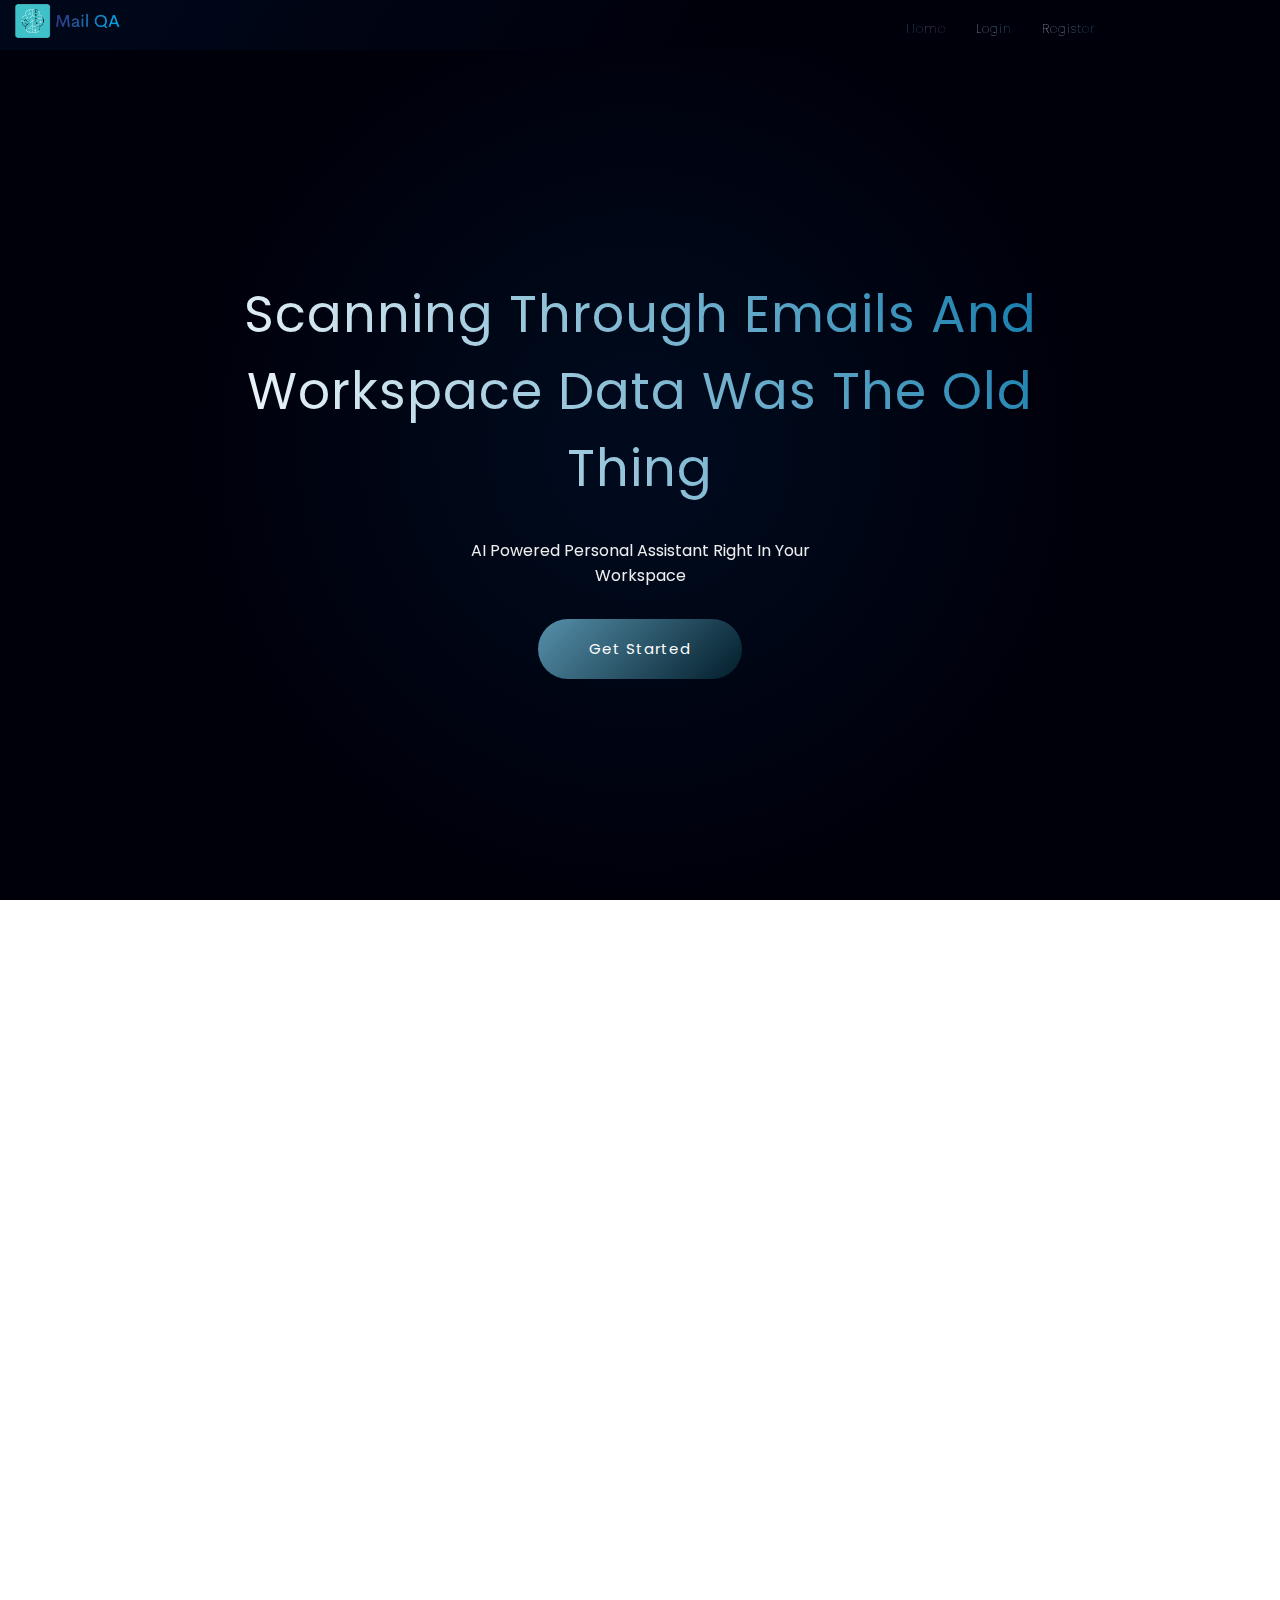
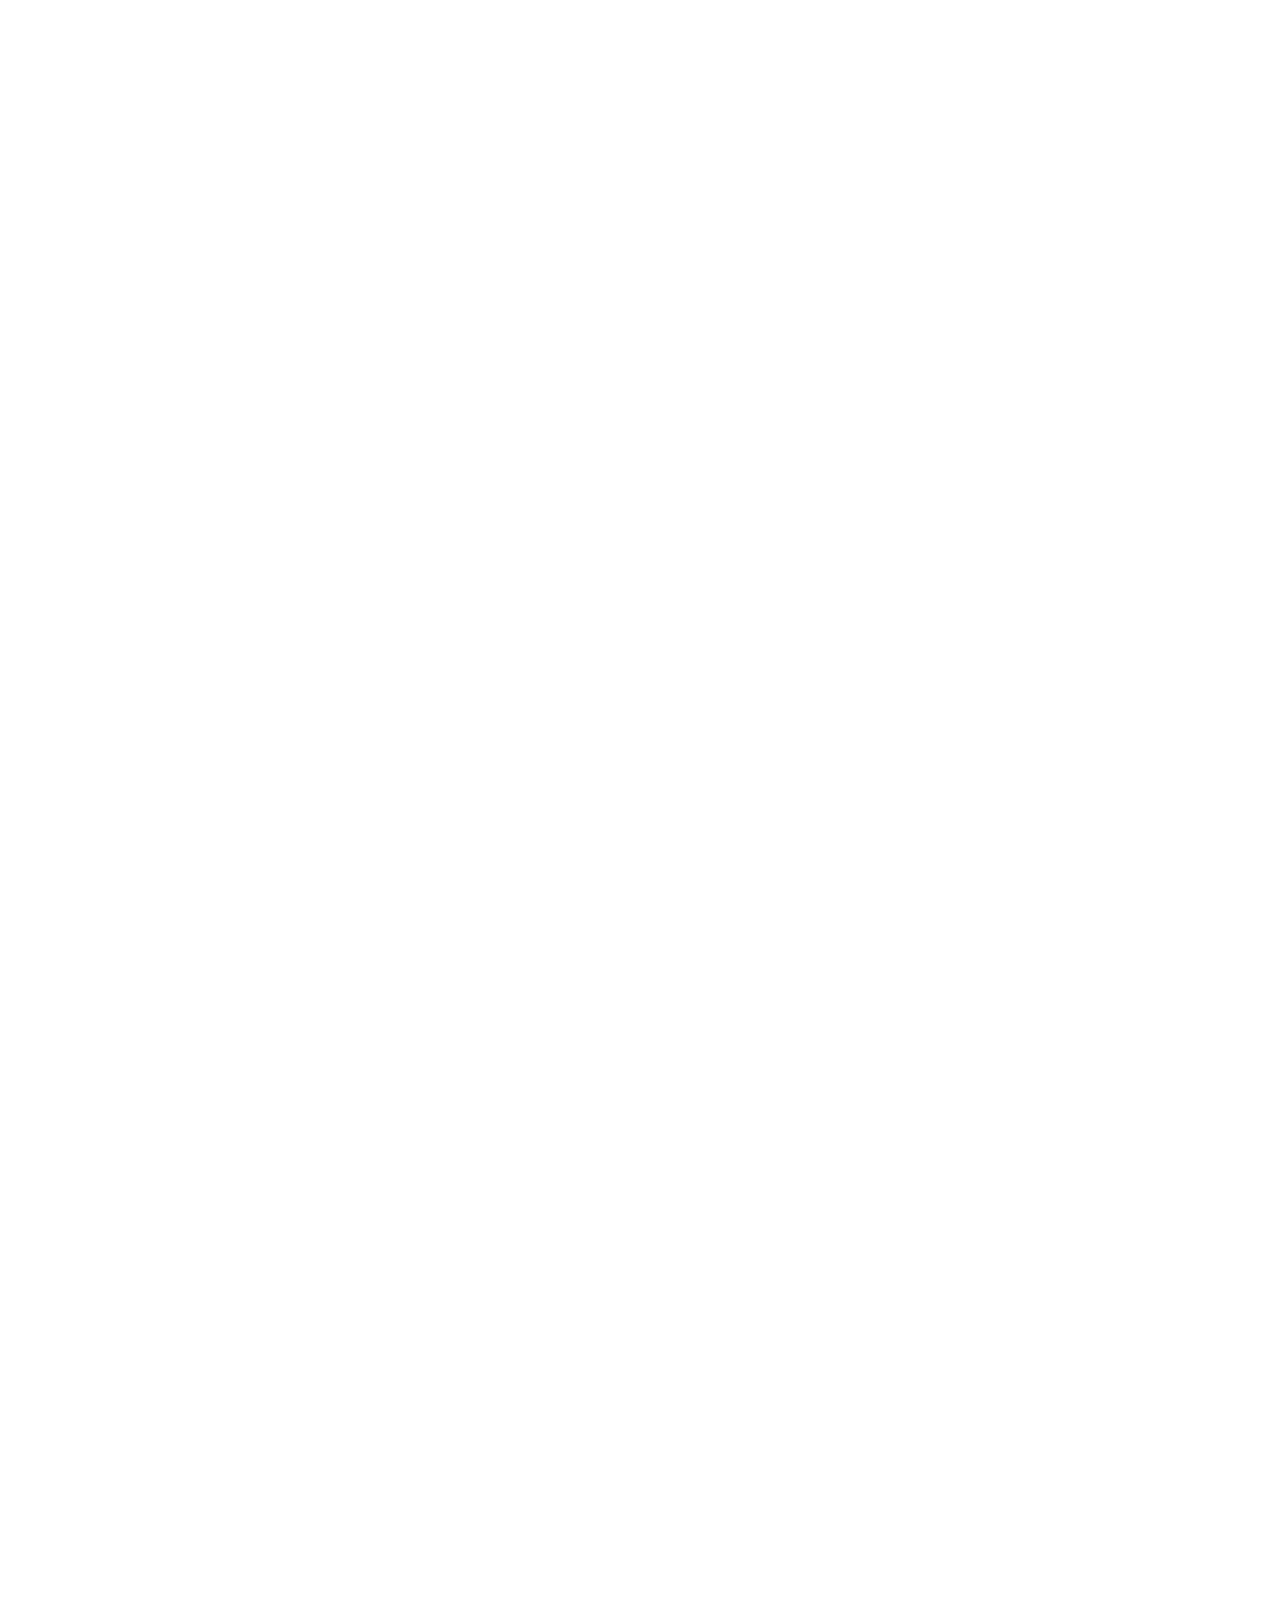
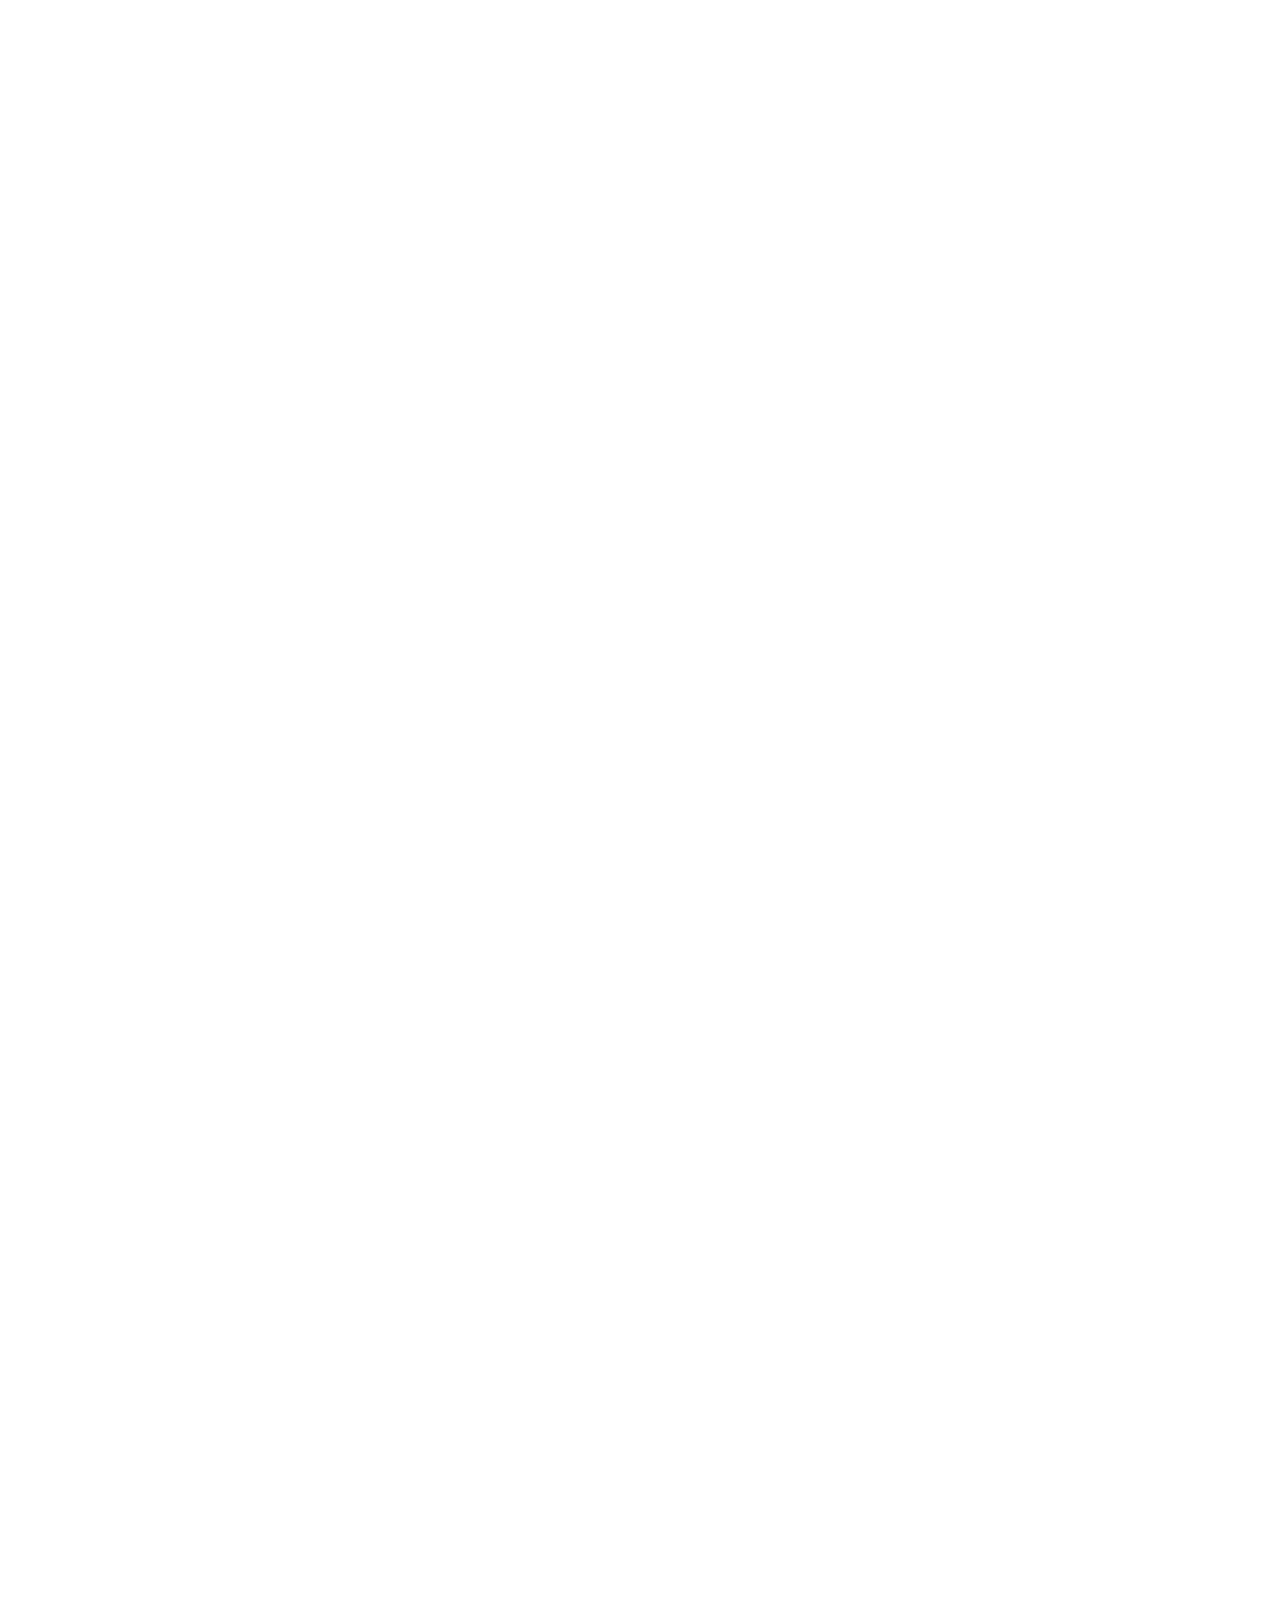
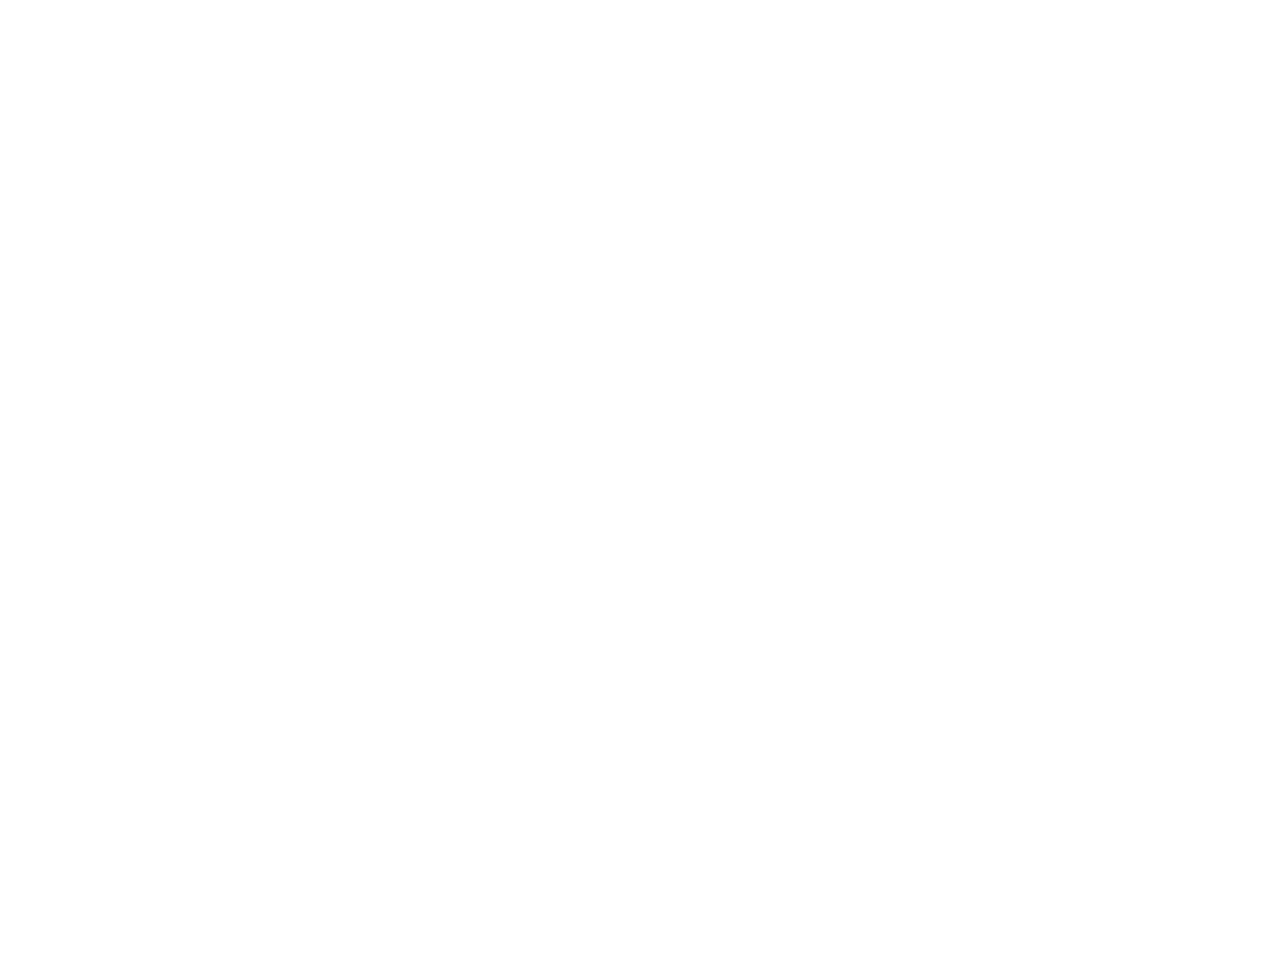
==== index.html @ 47f78a4b "Added schedule video and a few other things to the landing page" ====
<!DOCTYPE html>
<html lang="en">
<head>
        <meta charset="UTF-8">
        <meta name="viewport" content="width=device-width, initial-scale=1.0">
        <link rel="shortcut icon" href="./assets/img/iconlogo.png" type="image/x-icon">
        <link rel="stylesheet" href="./assets/css/style.css">
        <link rel="stylesheet" href="./assets/css/aos.css">
        <title>MailQA</title>
</head>
<body>
        <header>
                <div class="logo">
                        <img src="./assets/img/logo.png" alt="">
                </div>

                <ul>
                        <li><a href="#" class="txt-gradient">Home</a></li>
                        <li><a href="./login/" class="txt-gradient-light">Login</a></li>
                        <li><a href="./signup/" class="txt-gradient-light">Register</a></li>
                </ul>
        </header>

        <main>
                <div class="showcase">
                        <p class="txt-gradient-light" data-aos="fade-up" data-aos-duration="1000" data-aos-delay="200">
                                Scanning through emails and workspace data was the old thing
                        </p>

                        <small class="txt-white" data-aos="fade-up" data-aos-duration="800" data-aos-delay="700">
                                AI powered personal assistant right in your workspace
                        </small>
                        <a href="#" data-aos="fade-up" data-aos-duration="1000" data-aos-delay="1000" class="btn-gradient-blue">Get Started</a>
                </div>
        </main>



        <section>
                <h1 class="txt-gradient-light txt-light" data-aos="fade-left" data-aos-duration="1000" data-aos-delay="0"> Use natural prompts Schedule Meetings and Events </h1>
                <video src="./assets/img/schedule meeting.mp4" width="80%" autoplay muted loop data-aos="flip-down" data-aos-duration="1000" data-aos-delay="200"></video>
        </section>

        <section>
                <h1 class="txt-gradient-light txt-light" data-aos="fade-up" data-aos-duration="1000" data-aos-delay="0"> Compose and send Emails </h1>
                <video src="./assets/img/email_sending.mp4" width="80%" autoplay muted loop data-aos="zoom-out-left" data-aos-duration="1000" data-aos-delay="200"></video>
        </section>

        <section>
                <h1 class="txt-light txt-gradient-light" data-aos="zoom-in" data-aos-duration="1000" data-aos-delay="200">In a nutshell</h1>
                <div class="grid-container" data-aos="fade" data-aos-duration="100" data-aos-delay="20">
                        <div class="grid-item" data-aos="fade-left" data-aos-duration="1000" data-aos-delay="200">

                                <p class="txt-gradient">
                                        Retrieve information shared within the workspace 
                                </p>
                        </div>
                        <div class="grid-item" data-aos="fade-right" data-aos-duration="1000" data-aos-delay="200">


                                <p class="txt-gradient">Obtain data accessible through Google searches.</p>
                        </div>
                        <div class="grid-item" data-aos="fade-right" data-aos-duration="1000" data-aos-delay="200">


                                <p class="txt-gradient">
                                        Quickly find, compose and send emails 
                                </p>
                        </div>

                        <div class="grid-item" data-aos="fade-left" data-aos-duration="1000" data-aos-delay="200">


                                <p class="txt-gradient">
                                        Schedule and track meetings and events
                                </p>
                        </div>

                </div>
                <a href="#" class="btn-gradient-blue" data-aos="fade-right" data-aos-duration="1000" data-aos-delay="200">Sign up now</a>

        </section>

        <section>
                <h1 class="txt-gradient-light txt-light" data-aos="fade" data-aos-duration="1000">Where do I use MailQA? </h1>

                <div class="grid" data-aos="zoom-in-up" data-aos-duration="1000" data-aos-delay="200">

                        <img src="./assets/img/devices.png" alt="">
                        <div class="text y-start x-start ">
                                <h1 class="txt-gradient-light">
                                        It runs on just about anything
                                </h1>
                                <small class="txt-white">
                                        your personal assistant is available on web, desktop and mobile
                                </small>
                                <a href="#" class="btn-gradient-blue">Sign up now</a>
                        </div>
                </div>
        </section>

        <section>
                <h1 class="txt-gradient-light txt-light" data-aos="fade" data-aos-duration="1000">Still to Come</h1>

                <div class="grid" data-aos="flip-left" data-aos-duration="1000" data-aos-delay="200">

                        <div class="text y-start x-start ">
                                <h1 class="txt-gradient-light">
                                        We're coming to other workspaces too
                                </h1>
                                <a href="#" class="btn-gradient-blue">Get Started</a>
                        </div>
                        <img src="./assets/img/preview.png" alt="">

                </div>
        </section>

        <section class="partners">
                <h1 class="txt-gradient-light"  data-aos="fade-up" data-aos-duration="800" data-aos-delay="6" data-aos-easing="ease-in"v>Powered By</h1>

                <div class="partners-container"  data-aos="fade" data-aos-duration="800" data-aos-delay="600" data-aos-easing="ease-in">
                        <img src="./assets/img/aws.png" alt="">
                        <img src="./assets/img/oa.png" alt="">
                        <img src="./assets/img/slack.png" alt="">
                        <img src="./assets/img/supa.png" alt="">
                        <img src="./assets/img/mt.png" alt="">
                        <img src="./assets/img/gcloud.jpeg" alt="">
                </div>
            </section>

        <script src="./assets/js/scroll_min.js"></script>
        <script>
                AOS.init();
        </script>
</body>
</html>
---- assets/css/style.css ----
@import"https://fonts.googleapis.com/css?family=Poppins";*{margin:0;padding:0;box-sizing:border-box;font-family:"Poppins",system-ui,-apple-system,BlinkMacSystemFont,"Segoe UI",Roboto,Oxygen,Ubuntu,Cantarell,"Open Sans","Helvetica Neue",sans-serif;list-style-type:none;text-decoration:none;outline:none;resize:none;text-transform:capitalize}html{scroll-behavior:smooth}.grid-1{display:grid;grid-template-columns:repeat(1, 1fr);grid-gap:5px}.grid-2,body section .grid,body section .grid-container{display:grid;grid-template-columns:repeat(2, 1fr);grid-gap:5px}.grid-3{display:grid;grid-template-columns:repeat(3, 1fr);grid-gap:5px}.grid-4{display:grid;grid-template-columns:repeat(4, 1fr);grid-gap:5px}.grid-5{display:grid;grid-template-columns:repeat(5, 1fr);grid-gap:5px}.grid-6,body .partners .partners-container{display:grid;grid-template-columns:repeat(6, 1fr);grid-gap:5px}.grid-7{display:grid;grid-template-columns:repeat(7, 1fr);grid-gap:5px}.grid-8{display:grid;grid-template-columns:repeat(8, 1fr);grid-gap:5px}.grid-9{display:grid;grid-template-columns:repeat(9, 1fr);grid-gap:5px}.grid-10{display:grid;grid-template-columns:repeat(10, 1fr);grid-gap:5px}.grid-11{display:grid;grid-template-columns:repeat(11, 1fr);grid-gap:5px}.grid-12{display:grid;grid-template-columns:repeat(12, 1fr);grid-gap:5px}.flex-column,body section .auth-container,body section .grid-container .grid-item,body section .try,body section .container .prompt-quiz .user,body main .showcase a,body main .showcase,body main,.x-end,.x-start,.y-end,.y-start,body .partners,body section{display:flex;flex-direction:column;justify-content:center;align-items:center}.flex-row{display:inline-flex;justify-content:space-between}.y-start,body .partners,body section{justify-content:flex-start}.y-end{justify-content:flex-end}.x-start{align-items:flex-start}.x-end{align-items:flex-end}.no-shadow{box-shadow:none !important}::-webkit-scrollbar{width:5px;background:#000}::-webkit-scrollbar-thumb{background:linear-gradient(45deg, #1e2f36, #176c8e);border-radius:10px}.btn-primary{background-color:#03567d;color:rgba(255,255,255,.9333333333);border:none;padding:10px 20px;border-radius:5px;cursor:pointer;font-size:small}.btn-primary i{margin-right:5px;margin-left:5px}.btn-primary:hover{transition:all .3s ease-in-out;background-color:#034564}.btn-secondary{background-color:#18b1f8;border:2px solid #02344b;color:#111;border:none;padding:10px 20px;border-radius:5px;cursor:pointer;font-size:small}.btn-secondary i{margin-right:5px;margin-left:5px}.btn-secondary:hover{transition:all .3s ease-in-out;background-color:#0795d7}.btn-rounded{border-radius:15px}.btn-flat{border-radius:0}.btn-red{background-color:#da4040;color:rgba(255,255,255,.9333333333);border:none;padding:10px 20px;border-radius:5px;cursor:pointer;transition:all .3s ease-in-out}.btn-red i{margin-right:5px;margin-left:5px}.btn-red:hover{background-color:#c22525}.btn-green{background-color:#05c26a;color:rgba(255,255,255,.9333333333);border:none;padding:10px 20px;border-radius:5px;cursor:pointer;transition:all .3s ease-in-out}.btn-green i{margin-right:5px;margin-left:5px}.btn-green:hover{background-color:#04904f}.btn-white{background-color:rgba(255,255,255,.9333333333);color:#111;border:none;padding:10px 20px;border-radius:5px;cursor:pointer;transition:all .3s ease-in-out}.btn-white i{margin-right:5px;margin-left:5px}.btn-white:hover{background-color:rgba(230,230,230,.9333333333)}.shadowed,.google-btn{box-shadow:inset 1px 1px rgba(255,255,255,.478),inset -1px -1px rgba(255,255,255,.132),1px 3px 24px -1px rgba(0,0,0,.27)}.btn-round{border-radius:50%}.btn-round *{margin:0;padding:0}.btn-transparent-primary{background-color:rgba(0,0,0,0);color:#02344b;border:2px solid #02344b;padding:10px 20px;border-radius:5px;cursor:pointer;transition:all .3s ease-in-out}.btn-transparent-primary i{margin-right:5px;margin-left:5px}.btn-transparent-primary:hover{background-color:#02344b;color:rgba(255,255,255,.9333333333)}.btn-transparent-secondary{background-color:rgba(0,0,0,0);color:#18b1f8;border:2px solid #18b1f8;padding:10px 20px;border-radius:5px;cursor:pointer;transition:all .3s ease-in-out}.btn-transparent-secondary i{margin-right:5px;margin-left:5px}.btn-transparent-secondary:hover{background-color:#18b1f8;color:rgba(255,255,255,.9333333333)}.btn-gradient-blue,body section .container .prompt-quiz .user{background:linear-gradient(-45deg, #021d2a, #5690ab);color:#fff;letter-spacing:1px;border:none;padding:10px 20px;border-radius:50px;font-size:15px;cursor:pointer;transition:all 1s ease-in}.btn-gradient-blue i,body section .container .prompt-quiz .user i{margin-right:5px;margin-left:5px}.btn-gradient-blue:hover,body section .container .prompt-quiz .user:hover{background:linear-gradient(-45deg, #5690ab, #021d2a)}.btn-gradient{background:linear-gradient(60deg, #1099d9, #d40256);color:#fff;letter-spacing:1px;border:none;padding:10px 20px;border-radius:5px;cursor:pointer;transition:all 1s ease-in}.btn-gradient i{margin-right:5px;margin-left:5px}.btn-gradient:hover{background:linear-gradient(-45deg, #0d6790, #d40256)}.btn-transparent-white{background-color:rgba(0,0,0,0);color:rgba(255,255,255,.9333333333);border:2px solid rgba(255,255,255,.9333333333);padding:10px 20px;border-radius:5px;cursor:pointer;transition:all .3s ease-in-out}.btn-transparent-white i{margin-right:5px;margin-left:5px}.btn-transparent-white:hover{background-color:rgba(255,255,255,.9333333333);color:#111}.google-btn{margin:25px;width:max-content;min-width:184px;height:42px;border-radius:2px;cursor:pointer;cursor:hand;align-self:center;user-select:none;transition:all 400ms ease 0s;display:flex;border-radius:1px;padding:0 10px;padding-bottom:10px}.google-btn .google-icon-wrapper{position:absolute;margin-top:1px;margin-left:1px;width:40px;height:40px;border-radius:2px;user-select:none}.google-btn .google-icon-svg{position:absolute;margin-top:11px;margin-left:11px;width:18px;height:18px;user-select:none}.google-btn .btn-text{float:right;margin:11px 14px 40px 40px;color:#757575;font-size:14px;letter-spacing:.2px;font-family:Roboto;user-select:none}.google-btn:hover{box-shadow:0 3px 8px rgba(117,117,117,.5);user-select:none}.google-btn:active{box-shadow:0 1px 1px #757575;background:#f8f8f8;color:#fff;user-select:none}.normal-btn{margin:25px;width:auto;display:inline-block;min-width:auto;max-width:184px;height:42px;background-color:#fcfcfc;border-radius:2px;box-shadow:0 3px 4px 0 rgba(0,0,0,.2);cursor:pointer;cursor:hand;align-self:center;-webkit-touch-callout:none;-webkit-user-select:none;-khtml-user-select:none;-moz-user-select:none;-ms-user-select:none;user-select:none;transition:all 400ms ease 0s}.normal-btn .btn-text{float:left;margin:11px 14px 11px 14px;color:#757575;font-size:14px;letter-spacing:.2px;font-family:Roboto;user-select:none}.normal-btn:hover{box-shadow:0 3px 8px rgba(117,117,117,.5);user-select:none}.normal-btn:active{box-shadow:0 1px 1px #757575;background:#f8f8f8;color:#fff;user-select:none}.dot-primary{height:30px;width:50px;background-color:#02344b;border-radius:50%}.border-primary{height:1px;width:100px;background-color:#117dc5;padding:0;border-radius:50px}.border-secondary{height:1px;width:100px;background-color:#cfe5fe}.border-white{height:1px;width:100px;background-color:#fff}.border-black{height:1px;width:100px;background-color:#111}.txt-caps{text-transform:uppercase}.txt-lower{text-transform:lowercase}.txt-light{font-weight:300}.txt-primary{color:#03567d}.txt-secondary{color:#0795d7}.txt-white,body header ul li a{color:rgba(255,255,255,.9333333333)}.txt-black{color:#111}.txt-red{color:#da4040}.txt-green{color:#05c26a}.txt-center{text-align:center}.txt-grey{color:#777}.txt-gradient{background:linear-gradient(60deg, #18b1f8, #e94383);-webkit-background-clip:text;color:rgba(0,0,0,0);letter-spacing:1px}.txt-gradient-light{background:linear-gradient(60deg, #ffffff, #107aab);-webkit-background-clip:text;color:rgba(0,0,0,0);letter-spacing:1px}@keyframes changebg{0%{background:#30001f;background:radial-gradient(circle, rgb(48, 0, 31) 5%, rgb(0, 0, 0) 45%)}25%{background:#30001f;background:radial-gradient(circle, rgb(9, 25, 23) 5%, rgb(0, 0, 0) 45%)}50%{background:#30001f;background:radial-gradient(circle, rgb(37, 15, 32) 5%, rgb(0, 0, 0) 45%)}75%{background:#30001f;background:radial-gradient(circle, rgb(0, 11, 41) 5%, rgb(0, 0, 0) 45%)}100%{background:#30001f;background:radial-gradient(circle, rgb(0, 11, 41) 5%, rgb(0, 0, 0) 45%)}}@keyframes rotate{100%{opacity:1;transform:rotate(3600deg)}}@keyframes fadeIn{from{opacity:0}to{opacity:1}}@keyframes fadeOut{from{opacity:1}to{opacity:0}}@keyframes slideIn{0%{position:relative;left:-100px;opacity:0}50%{position:relative;left:10px;opacity:.5}100%{position:relative;left:0px;opacity:1}}@keyframes fadeUp{0%{opacity:0;transform:translateY(20px)}50%{opacity:.5;transform:translateY(10px)}100%{opacity:1;transform:translateY(0px)}}@keyframes wobble{0%{transform:scale(0.2)}25%{transform:scale(1.2)}50%{transform:scale(0.8)}75%{transform:scale(1.1)}100%{transform:scale(1)}}body{background:#060215;background:radial-gradient(circle, rgb(0, 10, 28) 10%, rgb(0, 0, 11) 56%);margin:0;padding:0;box-sizing:border-box;background-repeat:no-repeat;background-size:cover;background-attachment:fixed;overflow-x:hidden}body header{height:50px;width:100%;box-sizing:border-box;padding:.2% 1%;display:inline-flex;position:sticky;top:0;z-index:999;background:linear-gradient(120deg, rgba(0, 12, 35, 0.601) 10%, rgba(0, 0, 11, 0.755) 56%);backdrop-filter:blur(10px)}body header .logo{height:90%}body header .logo img{height:90%}body header ul{display:inline-flex;position:relative;left:60%;margin-top:1%}body header ul li{list-style-type:none;margin-left:30px}body header ul li a{font-weight:100;font-size:12px}body main{height:95vh;width:100%}body main .showcase{width:80%;height:90%}body main .showcase p{width:80%;font-size:4vw;text-align:center}body main .showcase small{text-align:center;margin-top:3%;font-size:16px;width:40%}body main .showcase a{margin-top:3%;width:20%;text-align:center;height:60px;border-radius:50px}body section{width:100%;height:110vh;max-height:max-content;margin-bottom:5%;box-sizing:border-box;padding:2% 0}body section h1,body section span{text-transform:none;margin-bottom:1%}body section video{margin-top:5%;border-radius:10px;filter:opacity(0.6)}body section .container{border-radius:11px;margin-top:2%;width:80%;height:80%;border:1px solid rgba(0,4,14,.5);backdrop-filter:blur(10px);box-sizing:border-box;padding:10px}body section .container .prompt-quiz{width:100%;height:10%;background-color:#000818;border-radius:inherit;display:inline-flex;box-sizing:border-box;padding:10px}body section .container .prompt-quiz .user{width:30px;height:30px;padding:10px !important;margin-right:1%;font-size:15px}body section .container .prompt-quiz .quiz{font-size:12px;margin-top:.5%;text-transform:none}body section .container .response{margin-top:1%;height:86%;width:100%;background-color:#000818;border-radius:inherit;display:inline-flex;box-sizing:border-box;padding:10px}body section .container .response .gpt img{position:relative;height:8%;animation:rotate 50s ease-in infinite}body section .container .response p{font-size:12px;margin:0 8px;text-transform:none;letter-spacing:2px;line-height:1.6rem}body section .try{border-radius:50px;margin-top:1%;width:15%;height:60px;text-align:center}body section .grid-container{width:80%;height:80%;border:1px solid rgba(1,16,47,.8);border-radius:20px;margin-top:2%;backdrop-filter:blur(20px);background:linear-gradient(45deg, rgba(3, 21, 61, 0.2), rgba(0, 3, 9, 0.8));box-sizing:border-box;padding:2%;margin-bottom:2%}body section .grid-container .grid-item{border:1px solid rgba(6,23,58,.8);border-radius:inherit;height:80%;width:95%;backdrop-filter:blur(10px);box-sizing:border-box;padding:10px}body section .grid-container .grid-item img{height:30%}body section .grid-container .grid-item p{margin-left:1%;font-size:1.5rem;width:80%;text-align:center}body section .grid{width:80%;height:80%;box-sizing:border-box;padding:1% 3%;border:1px solid rgba(1,16,47,.8);border-radius:20px;margin-top:2%;backdrop-filter:blur(20px);background-color:91c;background:linear-gradient(160deg, rgba(2, 6, 21, 0.9), rgba(18, 30, 35, 0.4))}body section .grid img{margin-top:10%;border-radius:10px;width:90%}body section .grid .text{box-sizing:border-box;padding-top:22%}body section .grid .text h1{font-size:3vw;width:80%;font-weight:100;margin-bottom:5%}body section .grid .text small{width:80%;margin-bottom:5%}body section .auth-container{width:80%;height:80%;box-sizing:border-box;padding:1% 3%;border:1px solid rgba(1,16,47,.8);border-radius:20px;margin-top:2%;backdrop-filter:blur(20px);background-color:91c;background:linear-gradient(160deg, rgba(2, 6, 21, 0.9), rgba(18, 30, 35, 0.4))}body section .auth-container h1{font-size:3rem;width:60%;text-align:center}body section .auth-container *{margin-bottom:2%}body section .auth-container a{width:40%;height:60px}body .partners{height:55vh;width:100%}body .partners h1{font-size:3em;font-weight:500;margin-top:1%;margin-left:1%;margin-bottom:2%}body .partners .partners-container{width:40%;height:20%;box-sizing:border-box;padding:1%;grid-gap:20px}body .partners .partners-container img{height:3%;margin-left:1%;margin-top:1%;border-radius:5px}
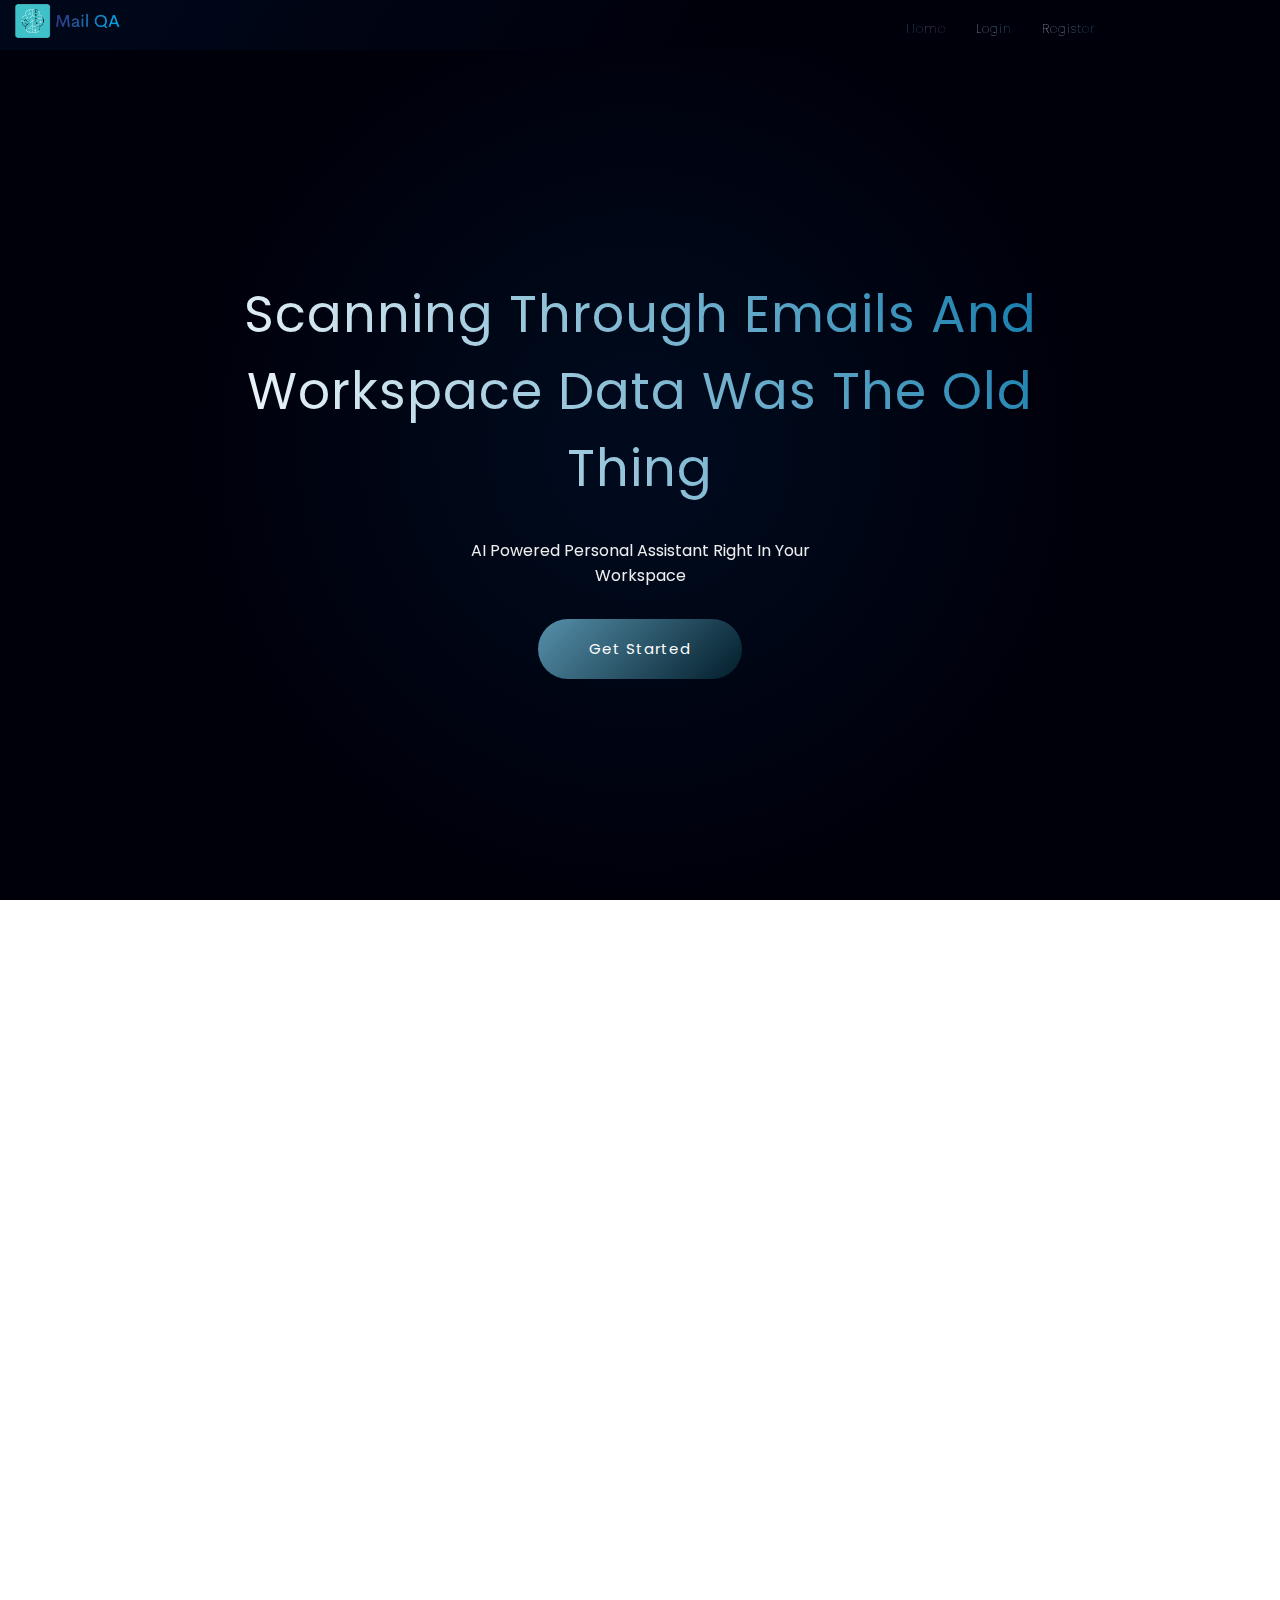
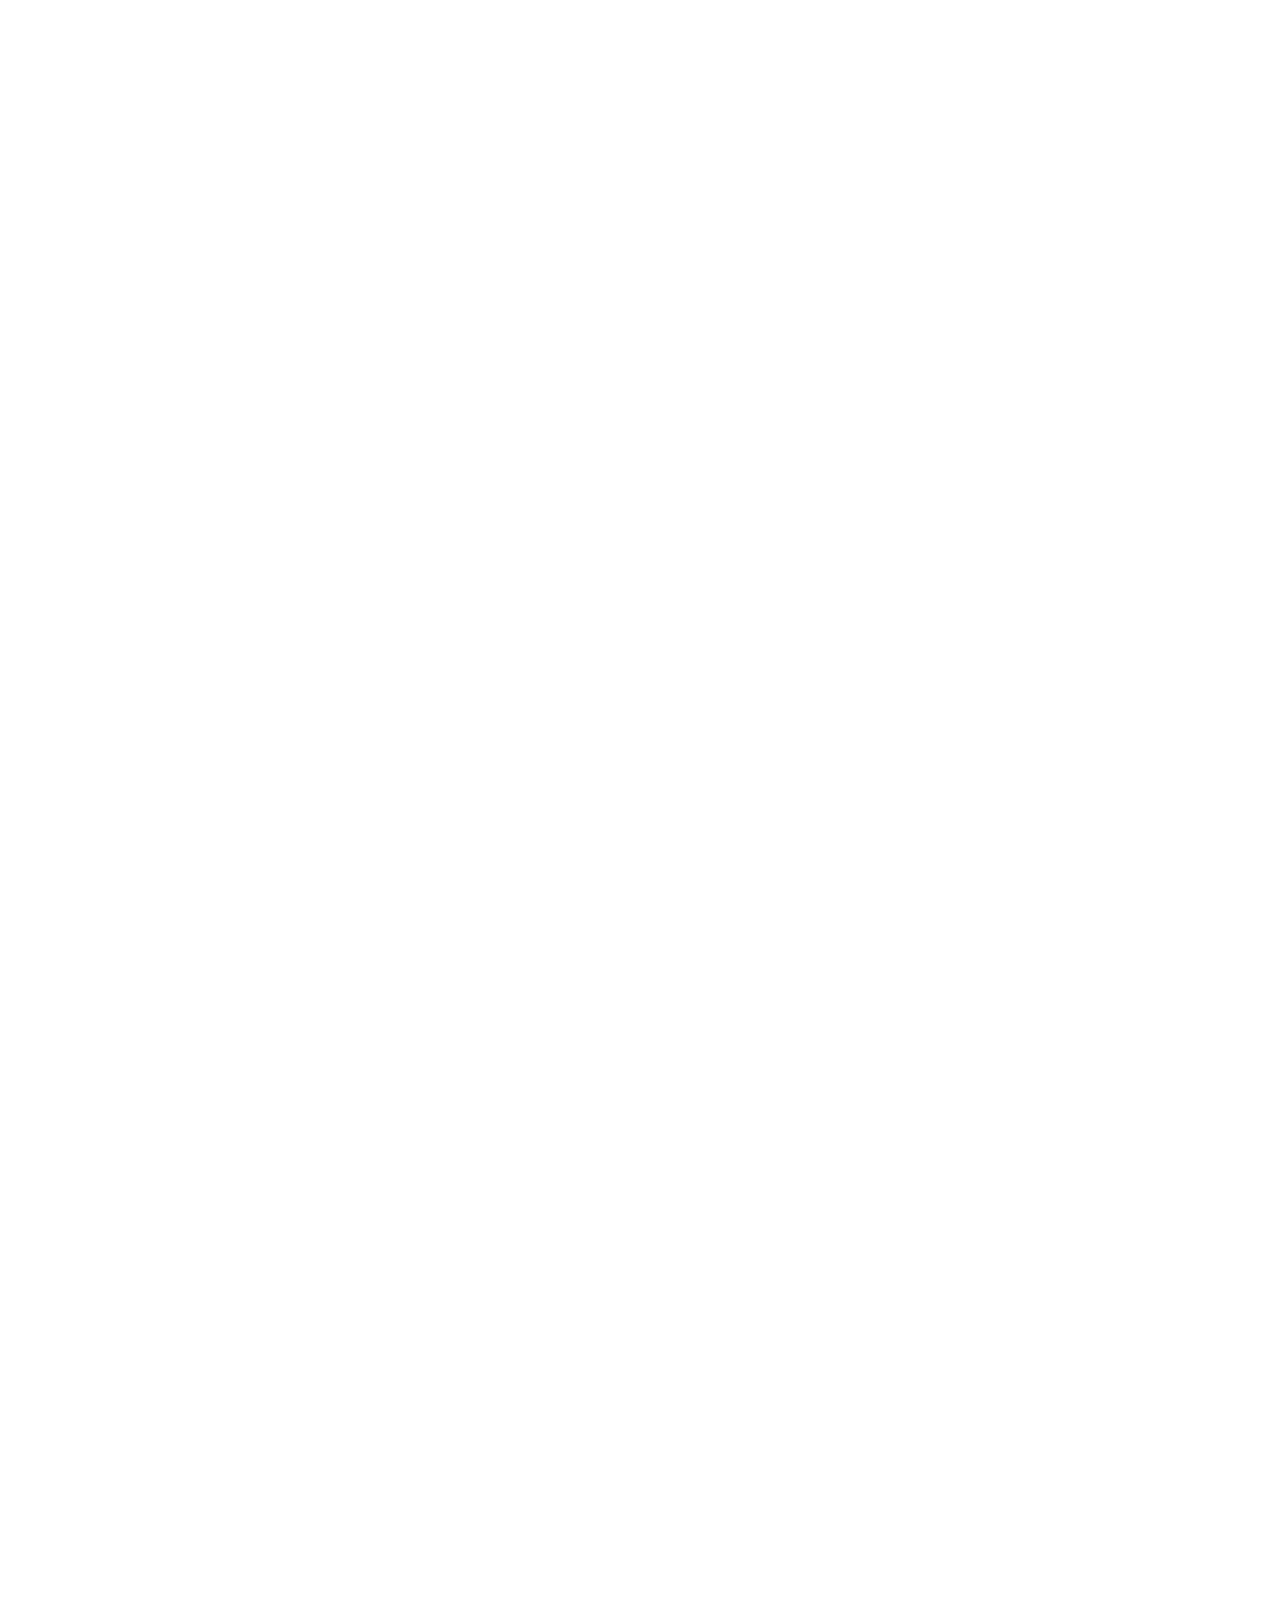
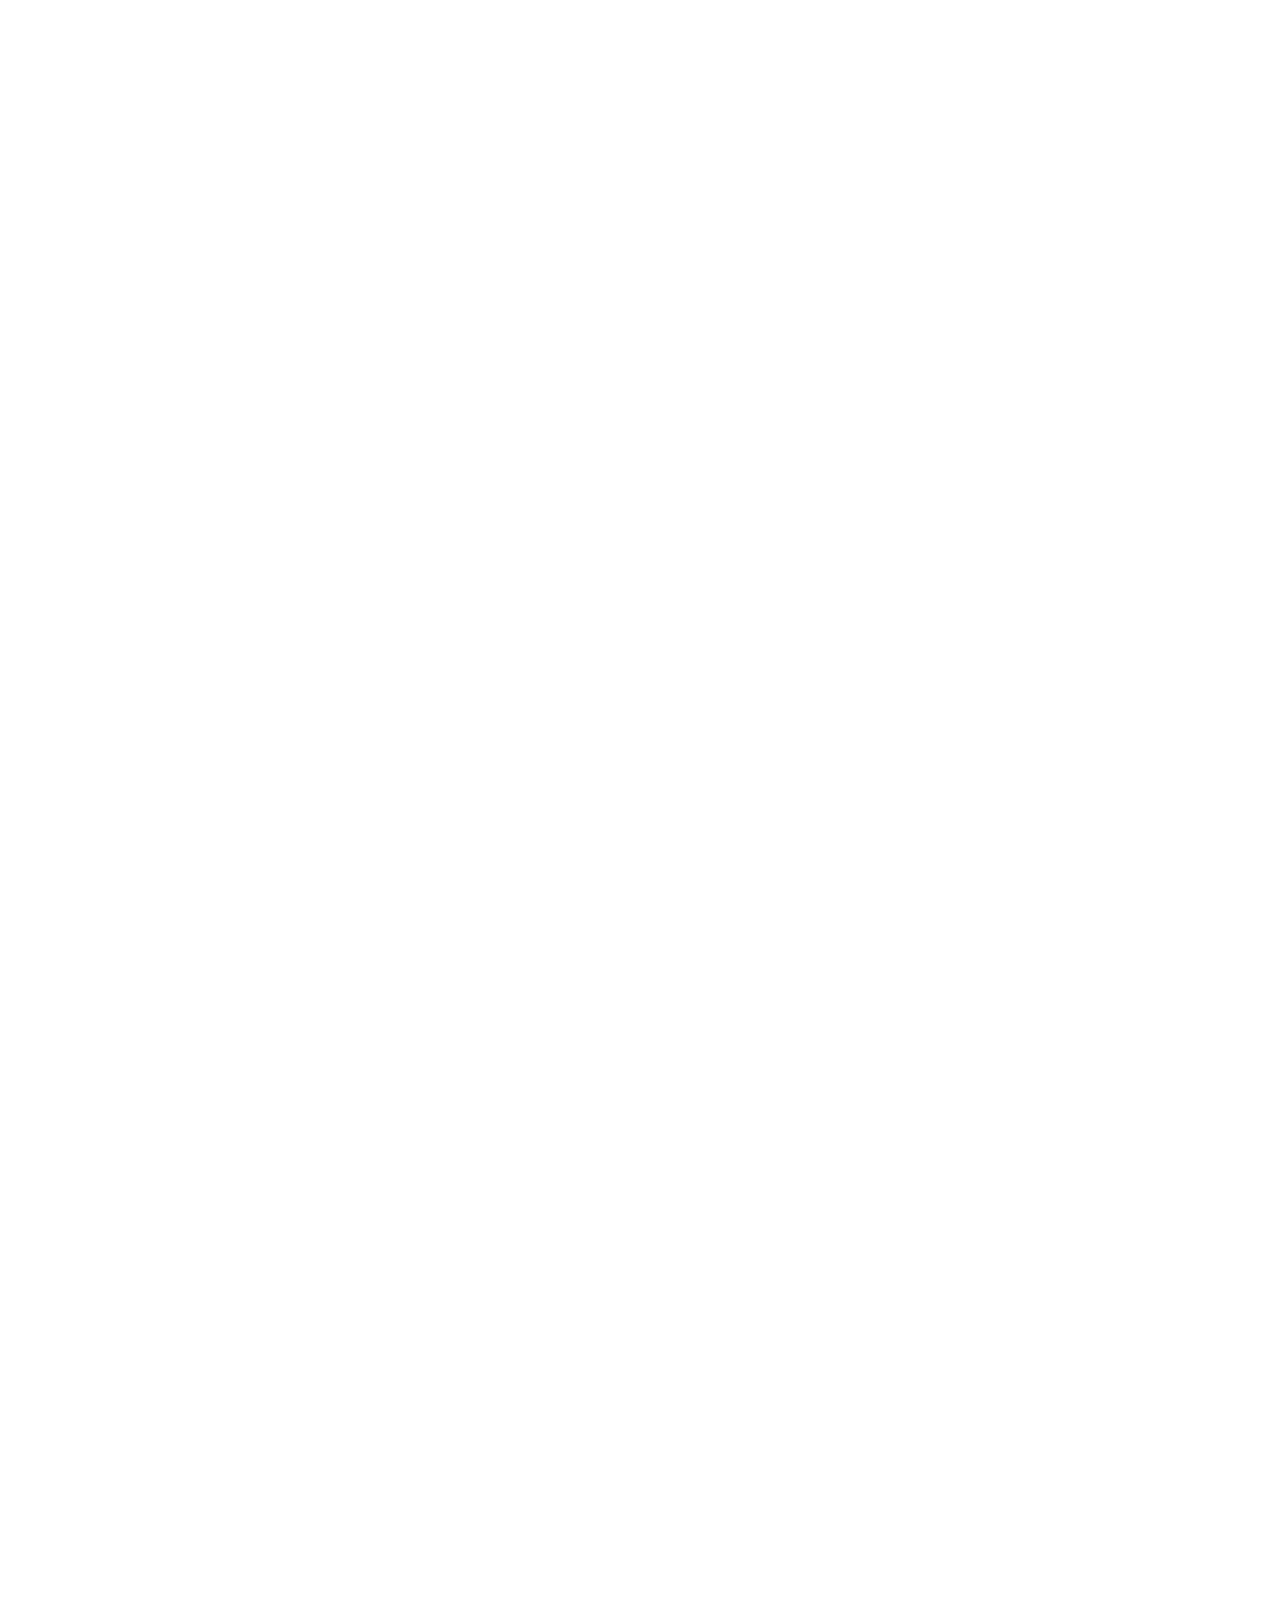
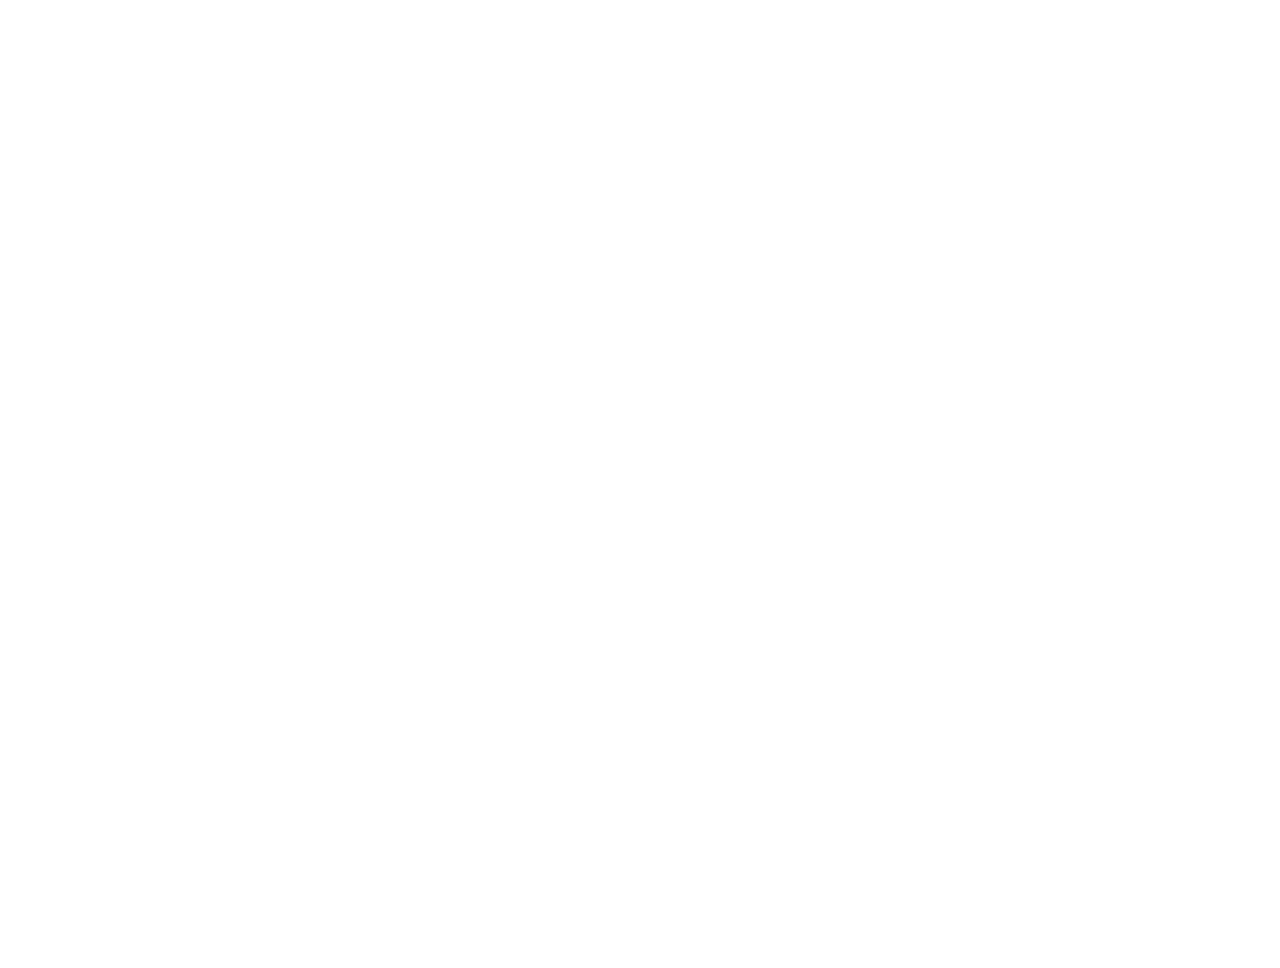
==== commit c7087e2e: "more changes" ====
--- a/index.html
+++ b/index.html
@@ -37,7 +37,7 @@
 
 
         <section>
-                <h1 class="txt-gradient-light txt-light" data-aos="fade-left" data-aos-duration="1000" data-aos-delay="0"> Use natural prompts Schedule Meetings and Events </h1>
+                <h1 class="txt-gradient-light txt-light" data-aos="fade-left" data-aos-duration="1000" data-aos-delay="0"> <span class="txt-gradient">Use natural prompts to</span>  Schedule Meetings and Events </h1>
                 <video src="./assets/img/schedule meeting.mp4" width="80%" autoplay muted loop data-aos="flip-down" data-aos-duration="1000" data-aos-delay="200"></video>
         </section>
 
--- a/assets/css/style.css
+++ b/assets/css/style.css
@@ -1 +1 @@
-@import"https://fonts.googleapis.com/css?family=Poppins";*{margin:0;padding:0;box-sizing:border-box;font-family:"Poppins",system-ui,-apple-system,BlinkMacSystemFont,"Segoe UI",Roboto,Oxygen,Ubuntu,Cantarell,"Open Sans","Helvetica Neue",sans-serif;list-style-type:none;text-decoration:none;outline:none;resize:none;text-transform:capitalize}html{scroll-behavior:smooth}.grid-1{display:grid;grid-template-columns:repeat(1, 1fr);grid-gap:5px}.grid-2,body section .grid,body section .grid-container{display:grid;grid-template-columns:repeat(2, 1fr);grid-gap:5px}.grid-3{display:grid;grid-template-columns:repeat(3, 1fr);grid-gap:5px}.grid-4{display:grid;grid-template-columns:repeat(4, 1fr);grid-gap:5px}.grid-5{display:grid;grid-template-columns:repeat(5, 1fr);grid-gap:5px}.grid-6,body .partners .partners-container{display:grid;grid-template-columns:repeat(6, 1fr);grid-gap:5px}.grid-7{display:grid;grid-template-columns:repeat(7, 1fr);grid-gap:5px}.grid-8{display:grid;grid-template-columns:repeat(8, 1fr);grid-gap:5px}.grid-9{display:grid;grid-template-columns:repeat(9, 1fr);grid-gap:5px}.grid-10{display:grid;grid-template-columns:repeat(10, 1fr);grid-gap:5px}.grid-11{display:grid;grid-template-columns:repeat(11, 1fr);grid-gap:5px}.grid-12{display:grid;grid-template-columns:repeat(12, 1fr);grid-gap:5px}.flex-column,body section .auth-container,body section .grid-container .grid-item,body section .try,body section .container .prompt-quiz .user,body main .showcase a,body main .showcase,body main,.x-end,.x-start,.y-end,.y-start,body .partners,body section{display:flex;flex-direction:column;justify-content:center;align-items:center}.flex-row{display:inline-flex;justify-content:space-between}.y-start,body .partners,body section{justify-content:flex-start}.y-end{justify-content:flex-end}.x-start{align-items:flex-start}.x-end{align-items:flex-end}.no-shadow{box-shadow:none !important}::-webkit-scrollbar{width:5px;background:#000}::-webkit-scrollbar-thumb{background:linear-gradient(45deg, #1e2f36, #176c8e);border-radius:10px}.btn-primary{background-color:#03567d;color:rgba(255,255,255,.9333333333);border:none;padding:10px 20px;border-radius:5px;cursor:pointer;font-size:small}.btn-primary i{margin-right:5px;margin-left:5px}.btn-primary:hover{transition:all .3s ease-in-out;background-color:#034564}.btn-secondary{background-color:#18b1f8;border:2px solid #02344b;color:#111;border:none;padding:10px 20px;border-radius:5px;cursor:pointer;font-size:small}.btn-secondary i{margin-right:5px;margin-left:5px}.btn-secondary:hover{transition:all .3s ease-in-out;background-color:#0795d7}.btn-rounded{border-radius:15px}.btn-flat{border-radius:0}.btn-red{background-color:#da4040;color:rgba(255,255,255,.9333333333);border:none;padding:10px 20px;border-radius:5px;cursor:pointer;transition:all .3s ease-in-out}.btn-red i{margin-right:5px;margin-left:5px}.btn-red:hover{background-color:#c22525}.btn-green{background-color:#05c26a;color:rgba(255,255,255,.9333333333);border:none;padding:10px 20px;border-radius:5px;cursor:pointer;transition:all .3s ease-in-out}.btn-green i{margin-right:5px;margin-left:5px}.btn-green:hover{background-color:#04904f}.btn-white{background-color:rgba(255,255,255,.9333333333);color:#111;border:none;padding:10px 20px;border-radius:5px;cursor:pointer;transition:all .3s ease-in-out}.btn-white i{margin-right:5px;margin-left:5px}.btn-white:hover{background-color:rgba(230,230,230,.9333333333)}.shadowed,.google-btn{box-shadow:inset 1px 1px rgba(255,255,255,.478),inset -1px -1px rgba(255,255,255,.132),1px 3px 24px -1px rgba(0,0,0,.27)}.btn-round{border-radius:50%}.btn-round *{margin:0;padding:0}.btn-transparent-primary{background-color:rgba(0,0,0,0);color:#02344b;border:2px solid #02344b;padding:10px 20px;border-radius:5px;cursor:pointer;transition:all .3s ease-in-out}.btn-transparent-primary i{margin-right:5px;margin-left:5px}.btn-transparent-primary:hover{background-color:#02344b;color:rgba(255,255,255,.9333333333)}.btn-transparent-secondary{background-color:rgba(0,0,0,0);color:#18b1f8;border:2px solid #18b1f8;padding:10px 20px;border-radius:5px;cursor:pointer;transition:all .3s ease-in-out}.btn-transparent-secondary i{margin-right:5px;margin-left:5px}.btn-transparent-secondary:hover{background-color:#18b1f8;color:rgba(255,255,255,.9333333333)}.btn-gradient-blue,body section .container .prompt-quiz .user{background:linear-gradient(-45deg, #021d2a, #5690ab);color:#fff;letter-spacing:1px;border:none;padding:10px 20px;border-radius:50px;font-size:15px;cursor:pointer;transition:all 1s ease-in}.btn-gradient-blue i,body section .container .prompt-quiz .user i{margin-right:5px;margin-left:5px}.btn-gradient-blue:hover,body section .container .prompt-quiz .user:hover{background:linear-gradient(-45deg, #5690ab, #021d2a)}.btn-gradient{background:linear-gradient(60deg, #1099d9, #d40256);color:#fff;letter-spacing:1px;border:none;padding:10px 20px;border-radius:5px;cursor:pointer;transition:all 1s ease-in}.btn-gradient i{margin-right:5px;margin-left:5px}.btn-gradient:hover{background:linear-gradient(-45deg, #0d6790, #d40256)}.btn-transparent-white{background-color:rgba(0,0,0,0);color:rgba(255,255,255,.9333333333);border:2px solid rgba(255,255,255,.9333333333);padding:10px 20px;border-radius:5px;cursor:pointer;transition:all .3s ease-in-out}.btn-transparent-white i{margin-right:5px;margin-left:5px}.btn-transparent-white:hover{background-color:rgba(255,255,255,.9333333333);color:#111}.google-btn{margin:25px;width:max-content;min-width:184px;height:42px;border-radius:2px;cursor:pointer;cursor:hand;align-self:center;user-select:none;transition:all 400ms ease 0s;display:flex;border-radius:1px;padding:0 10px;padding-bottom:10px}.google-btn .google-icon-wrapper{position:absolute;margin-top:1px;margin-left:1px;width:40px;height:40px;border-radius:2px;user-select:none}.google-btn .google-icon-svg{position:absolute;margin-top:11px;margin-left:11px;width:18px;height:18px;user-select:none}.google-btn .btn-text{float:right;margin:11px 14px 40px 40px;color:#757575;font-size:14px;letter-spacing:.2px;font-family:Roboto;user-select:none}.google-btn:hover{box-shadow:0 3px 8px rgba(117,117,117,.5);user-select:none}.google-btn:active{box-shadow:0 1px 1px #757575;background:#f8f8f8;color:#fff;user-select:none}.normal-btn{margin:25px;width:auto;display:inline-block;min-width:auto;max-width:184px;height:42px;background-color:#fcfcfc;border-radius:2px;box-shadow:0 3px 4px 0 rgba(0,0,0,.2);cursor:pointer;cursor:hand;align-self:center;-webkit-touch-callout:none;-webkit-user-select:none;-khtml-user-select:none;-moz-user-select:none;-ms-user-select:none;user-select:none;transition:all 400ms ease 0s}.normal-btn .btn-text{float:left;margin:11px 14px 11px 14px;color:#757575;font-size:14px;letter-spacing:.2px;font-family:Roboto;user-select:none}.normal-btn:hover{box-shadow:0 3px 8px rgba(117,117,117,.5);user-select:none}.normal-btn:active{box-shadow:0 1px 1px #757575;background:#f8f8f8;color:#fff;user-select:none}.dot-primary{height:30px;width:50px;background-color:#02344b;border-radius:50%}.border-primary{height:1px;width:100px;background-color:#117dc5;padding:0;border-radius:50px}.border-secondary{height:1px;width:100px;background-color:#cfe5fe}.border-white{height:1px;width:100px;background-color:#fff}.border-black{height:1px;width:100px;background-color:#111}.txt-caps{text-transform:uppercase}.txt-lower{text-transform:lowercase}.txt-light{font-weight:300}.txt-primary{color:#03567d}.txt-secondary{color:#0795d7}.txt-white,body header ul li a{color:rgba(255,255,255,.9333333333)}.txt-black{color:#111}.txt-red{color:#da4040}.txt-green{color:#05c26a}.txt-center{text-align:center}.txt-grey{color:#777}.txt-gradient{background:linear-gradient(60deg, #18b1f8, #e94383);-webkit-background-clip:text;color:rgba(0,0,0,0);letter-spacing:1px}.txt-gradient-light{background:linear-gradient(60deg, #ffffff, #107aab);-webkit-background-clip:text;color:rgba(0,0,0,0);letter-spacing:1px}@keyframes changebg{0%{background:#30001f;background:radial-gradient(circle, rgb(48, 0, 31) 5%, rgb(0, 0, 0) 45%)}25%{background:#30001f;background:radial-gradient(circle, rgb(9, 25, 23) 5%, rgb(0, 0, 0) 45%)}50%{background:#30001f;background:radial-gradient(circle, rgb(37, 15, 32) 5%, rgb(0, 0, 0) 45%)}75%{background:#30001f;background:radial-gradient(circle, rgb(0, 11, 41) 5%, rgb(0, 0, 0) 45%)}100%{background:#30001f;background:radial-gradient(circle, rgb(0, 11, 41) 5%, rgb(0, 0, 0) 45%)}}@keyframes rotate{100%{opacity:1;transform:rotate(3600deg)}}@keyframes fadeIn{from{opacity:0}to{opacity:1}}@keyframes fadeOut{from{opacity:1}to{opacity:0}}@keyframes slideIn{0%{position:relative;left:-100px;opacity:0}50%{position:relative;left:10px;opacity:.5}100%{position:relative;left:0px;opacity:1}}@keyframes fadeUp{0%{opacity:0;transform:translateY(20px)}50%{opacity:.5;transform:translateY(10px)}100%{opacity:1;transform:translateY(0px)}}@keyframes wobble{0%{transform:scale(0.2)}25%{transform:scale(1.2)}50%{transform:scale(0.8)}75%{transform:scale(1.1)}100%{transform:scale(1)}}body{background:#060215;background:radial-gradient(circle, rgb(0, 10, 28) 10%, rgb(0, 0, 11) 56%);margin:0;padding:0;box-sizing:border-box;background-repeat:no-repeat;background-size:cover;background-attachment:fixed;overflow-x:hidden}body header{height:50px;width:100%;box-sizing:border-box;padding:.2% 1%;display:inline-flex;position:sticky;top:0;z-index:999;background:linear-gradient(120deg, rgba(0, 12, 35, 0.601) 10%, rgba(0, 0, 11, 0.755) 56%);backdrop-filter:blur(10px)}body header .logo{height:90%}body header .logo img{height:90%}body header ul{display:inline-flex;position:relative;left:60%;margin-top:1%}body header ul li{list-style-type:none;margin-left:30px}body header ul li a{font-weight:100;font-size:12px}body main{height:95vh;width:100%}body main .showcase{width:80%;height:90%}body main .showcase p{width:80%;font-size:4vw;text-align:center}body main .showcase small{text-align:center;margin-top:3%;font-size:16px;width:40%}body main .showcase a{margin-top:3%;width:20%;text-align:center;height:60px;border-radius:50px}body section{width:100%;height:110vh;max-height:max-content;margin-bottom:5%;box-sizing:border-box;padding:2% 0}body section h1,body section span{text-transform:none;margin-bottom:1%}body section video{margin-top:5%;border-radius:10px;filter:opacity(0.6)}body section .container{border-radius:11px;margin-top:2%;width:80%;height:80%;border:1px solid rgba(0,4,14,.5);backdrop-filter:blur(10px);box-sizing:border-box;padding:10px}body section .container .prompt-quiz{width:100%;height:10%;background-color:#000818;border-radius:inherit;display:inline-flex;box-sizing:border-box;padding:10px}body section .container .prompt-quiz .user{width:30px;height:30px;padding:10px !important;margin-right:1%;font-size:15px}body section .container .prompt-quiz .quiz{font-size:12px;margin-top:.5%;text-transform:none}body section .container .response{margin-top:1%;height:86%;width:100%;background-color:#000818;border-radius:inherit;display:inline-flex;box-sizing:border-box;padding:10px}body section .container .response .gpt img{position:relative;height:8%;animation:rotate 50s ease-in infinite}body section .container .response p{font-size:12px;margin:0 8px;text-transform:none;letter-spacing:2px;line-height:1.6rem}body section .try{border-radius:50px;margin-top:1%;width:15%;height:60px;text-align:center}body section .grid-container{width:80%;height:80%;border:1px solid rgba(1,16,47,.8);border-radius:20px;margin-top:2%;backdrop-filter:blur(20px);background:linear-gradient(45deg, rgba(3, 21, 61, 0.2), rgba(0, 3, 9, 0.8));box-sizing:border-box;padding:2%;margin-bottom:2%}body section .grid-container .grid-item{border:1px solid rgba(6,23,58,.8);border-radius:inherit;height:80%;width:95%;backdrop-filter:blur(10px);box-sizing:border-box;padding:10px}body section .grid-container .grid-item img{height:30%}body section .grid-container .grid-item p{margin-left:1%;font-size:1.5rem;width:80%;text-align:center}body section .grid{width:80%;height:80%;box-sizing:border-box;padding:1% 3%;border:1px solid rgba(1,16,47,.8);border-radius:20px;margin-top:2%;backdrop-filter:blur(20px);background-color:91c;background:linear-gradient(160deg, rgba(2, 6, 21, 0.9), rgba(18, 30, 35, 0.4))}body section .grid img{margin-top:10%;border-radius:10px;width:90%}body section .grid .text{box-sizing:border-box;padding-top:22%}body section .grid .text h1{font-size:3vw;width:80%;font-weight:100;margin-bottom:5%}body section .grid .text small{width:80%;margin-bottom:5%}body section .auth-container{width:80%;height:80%;box-sizing:border-box;padding:1% 3%;border:1px solid rgba(1,16,47,.8);border-radius:20px;margin-top:2%;backdrop-filter:blur(20px);background-color:91c;background:linear-gradient(160deg, rgba(2, 6, 21, 0.9), rgba(18, 30, 35, 0.4))}body section .auth-container h1{font-size:3rem;width:60%;text-align:center}body section .auth-container *{margin-bottom:2%}body section .auth-container a{width:40%;height:60px}body .partners{height:55vh;width:100%}body .partners h1{font-size:3em;font-weight:500;margin-top:1%;margin-left:1%;margin-bottom:2%}body .partners .partners-container{width:40%;height:20%;box-sizing:border-box;padding:1%;grid-gap:20px}body .partners .partners-container img{height:3%;margin-left:1%;margin-top:1%;border-radius:5px}+@import"https://fonts.googleapis.com/css?family=Poppins";*{margin:0;padding:0;box-sizing:border-box;font-family:"Poppins",system-ui,-apple-system,BlinkMacSystemFont,"Segoe UI",Roboto,Oxygen,Ubuntu,Cantarell,"Open Sans","Helvetica Neue",sans-serif;list-style-type:none;text-decoration:none;outline:none;resize:none;text-transform:capitalize}html{scroll-behavior:smooth}.grid-1{display:grid;grid-template-columns:repeat(1, 1fr);grid-gap:5px}.grid-2,body section .grid,body section .grid-container{display:grid;grid-template-columns:repeat(2, 1fr);grid-gap:5px}.grid-3{display:grid;grid-template-columns:repeat(3, 1fr);grid-gap:5px}.grid-4{display:grid;grid-template-columns:repeat(4, 1fr);grid-gap:5px}.grid-5{display:grid;grid-template-columns:repeat(5, 1fr);grid-gap:5px}.grid-6,body .partners .partners-container{display:grid;grid-template-columns:repeat(6, 1fr);grid-gap:5px}.grid-7{display:grid;grid-template-columns:repeat(7, 1fr);grid-gap:5px}.grid-8{display:grid;grid-template-columns:repeat(8, 1fr);grid-gap:5px}.grid-9{display:grid;grid-template-columns:repeat(9, 1fr);grid-gap:5px}.grid-10{display:grid;grid-template-columns:repeat(10, 1fr);grid-gap:5px}.grid-11{display:grid;grid-template-columns:repeat(11, 1fr);grid-gap:5px}.grid-12{display:grid;grid-template-columns:repeat(12, 1fr);grid-gap:5px}.flex-column,body section .auth-container,body section .grid-container .grid-item,body section .try,body section .container .prompt-quiz .user,body main .showcase a,body main .showcase,body main,.x-end,.x-start,.y-end,.y-start,body .partners,body section{display:flex;flex-direction:column;justify-content:center;align-items:center}.flex-row{display:inline-flex;justify-content:space-between}.y-start,body .partners,body section{justify-content:flex-start}.y-end{justify-content:flex-end}.x-start{align-items:flex-start}.x-end{align-items:flex-end}.no-shadow{box-shadow:none !important}::-webkit-scrollbar{width:5px;background:#000}::-webkit-scrollbar-thumb{background:linear-gradient(45deg, #1e2f36, #176c8e);border-radius:10px}.btn-primary{background-color:#03567d;color:rgba(255,255,255,.9333333333);border:none;padding:10px 20px;border-radius:5px;cursor:pointer;font-size:small}.btn-primary i{margin-right:5px;margin-left:5px}.btn-primary:hover{transition:all .3s ease-in-out;background-color:#034564}.btn-secondary{background-color:#18b1f8;border:2px solid #02344b;color:#111;border:none;padding:10px 20px;border-radius:5px;cursor:pointer;font-size:small}.btn-secondary i{margin-right:5px;margin-left:5px}.btn-secondary:hover{transition:all .3s ease-in-out;background-color:#0795d7}.btn-rounded{border-radius:15px}.btn-flat{border-radius:0}.btn-red{background-color:#da4040;color:rgba(255,255,255,.9333333333);border:none;padding:10px 20px;border-radius:5px;cursor:pointer;transition:all .3s ease-in-out}.btn-red i{margin-right:5px;margin-left:5px}.btn-red:hover{background-color:#c22525}.btn-green{background-color:#05c26a;color:rgba(255,255,255,.9333333333);border:none;padding:10px 20px;border-radius:5px;cursor:pointer;transition:all .3s ease-in-out}.btn-green i{margin-right:5px;margin-left:5px}.btn-green:hover{background-color:#04904f}.btn-white{background-color:rgba(255,255,255,.9333333333);color:#111;border:none;padding:10px 20px;border-radius:5px;cursor:pointer;transition:all .3s ease-in-out}.btn-white i{margin-right:5px;margin-left:5px}.btn-white:hover{background-color:rgba(230,230,230,.9333333333)}.shadowed,.google-btn{box-shadow:inset 1px 1px rgba(255,255,255,.478),inset -1px -1px rgba(255,255,255,.132),1px 3px 24px -1px rgba(0,0,0,.27)}.btn-round{border-radius:50%}.btn-round *{margin:0;padding:0}.btn-transparent-primary{background-color:rgba(0,0,0,0);color:#02344b;border:2px solid #02344b;padding:10px 20px;border-radius:5px;cursor:pointer;transition:all .3s ease-in-out}.btn-transparent-primary i{margin-right:5px;margin-left:5px}.btn-transparent-primary:hover{background-color:#02344b;color:rgba(255,255,255,.9333333333)}.btn-transparent-secondary{background-color:rgba(0,0,0,0);color:#18b1f8;border:2px solid #18b1f8;padding:10px 20px;border-radius:5px;cursor:pointer;transition:all .3s ease-in-out}.btn-transparent-secondary i{margin-right:5px;margin-left:5px}.btn-transparent-secondary:hover{background-color:#18b1f8;color:rgba(255,255,255,.9333333333)}.btn-gradient-blue,body section .container .prompt-quiz .user{background:linear-gradient(-45deg, #021d2a, #5690ab);color:#fff;letter-spacing:1px;border:none;padding:10px 20px;border-radius:50px;font-size:15px;cursor:pointer;transition:all 1s ease-in}.btn-gradient-blue i,body section .container .prompt-quiz .user i{margin-right:5px;margin-left:5px}.btn-gradient-blue:hover,body section .container .prompt-quiz .user:hover{background:linear-gradient(-45deg, #5690ab, #021d2a)}.btn-gradient{background:linear-gradient(60deg, #1099d9, #d40256);color:#fff;letter-spacing:1px;border:none;padding:10px 20px;border-radius:5px;cursor:pointer;transition:all 1s ease-in}.btn-gradient i{margin-right:5px;margin-left:5px}.btn-gradient:hover{background:linear-gradient(-45deg, #0d6790, #d40256)}.btn-transparent-white{background-color:rgba(0,0,0,0);color:rgba(255,255,255,.9333333333);border:2px solid rgba(255,255,255,.9333333333);padding:10px 20px;border-radius:5px;cursor:pointer;transition:all .3s ease-in-out}.btn-transparent-white i{margin-right:5px;margin-left:5px}.btn-transparent-white:hover{background-color:rgba(255,255,255,.9333333333);color:#111}.google-btn{margin:25px;width:max-content;min-width:184px;height:42px;border-radius:2px;cursor:pointer;cursor:hand;align-self:center;user-select:none;transition:all 400ms ease 0s;display:flex;border-radius:1px;padding:0 10px;padding-bottom:10px}.google-btn .google-icon-wrapper{position:absolute;margin-top:1px;margin-left:1px;width:40px;height:40px;border-radius:2px;user-select:none}.google-btn .google-icon-svg{position:absolute;margin-top:11px;margin-left:11px;width:18px;height:18px;user-select:none}.google-btn .btn-text{float:right;margin:11px 14px 40px 40px;color:#757575;font-size:14px;letter-spacing:.2px;font-family:Roboto;user-select:none}.google-btn:hover{box-shadow:0 3px 8px rgba(117,117,117,.5);user-select:none}.google-btn:active{box-shadow:0 1px 1px #757575;background:#f8f8f8;color:#fff;user-select:none}.normal-btn{margin:25px;width:auto;display:inline-block;min-width:auto;max-width:184px;height:42px;background-color:#fcfcfc;border-radius:2px;box-shadow:0 3px 4px 0 rgba(0,0,0,.2);cursor:pointer;cursor:hand;align-self:center;-webkit-touch-callout:none;-webkit-user-select:none;-khtml-user-select:none;-moz-user-select:none;-ms-user-select:none;user-select:none;transition:all 400ms ease 0s}.normal-btn .btn-text{float:left;margin:11px 14px 11px 14px;color:#757575;font-size:14px;letter-spacing:.2px;font-family:Roboto;user-select:none}.normal-btn:hover{box-shadow:0 3px 8px rgba(117,117,117,.5);user-select:none}.normal-btn:active{box-shadow:0 1px 1px #757575;background:#f8f8f8;color:#fff;user-select:none}.dot-primary{height:30px;width:50px;background-color:#02344b;border-radius:50%}.border-primary{height:1px;width:100px;background-color:#117dc5;padding:0;border-radius:50px}.border-secondary{height:1px;width:100px;background-color:#cfe5fe}.border-white{height:1px;width:100px;background-color:#fff}.border-black{height:1px;width:100px;background-color:#111}.txt-caps{text-transform:uppercase}.txt-lower{text-transform:lowercase}.txt-light{font-weight:300}.txt-primary{color:#03567d}.txt-secondary{color:#0795d7}.txt-white,body header ul li a{color:rgba(255,255,255,.9333333333)}.txt-black{color:#111}.txt-red{color:#da4040}.txt-green{color:#05c26a}.txt-center{text-align:center}.txt-grey{color:#777}.txt-gradient{background:linear-gradient(60deg, #18b1f8, #e94383);-webkit-background-clip:text;color:rgba(0,0,0,0);letter-spacing:1px}.txt-gradient-light{background:linear-gradient(60deg, #ffffff, #107aab);-webkit-background-clip:text;color:rgba(0,0,0,0);letter-spacing:1px}@keyframes changebg{0%{background:#30001f;background:radial-gradient(circle, rgb(48, 0, 31) 5%, rgb(0, 0, 0) 45%)}25%{background:#30001f;background:radial-gradient(circle, rgb(9, 25, 23) 5%, rgb(0, 0, 0) 45%)}50%{background:#30001f;background:radial-gradient(circle, rgb(37, 15, 32) 5%, rgb(0, 0, 0) 45%)}75%{background:#30001f;background:radial-gradient(circle, rgb(0, 11, 41) 5%, rgb(0, 0, 0) 45%)}100%{background:#30001f;background:radial-gradient(circle, rgb(0, 11, 41) 5%, rgb(0, 0, 0) 45%)}}@keyframes rotate{100%{opacity:1;transform:rotate(3600deg)}}@keyframes fadeIn{from{opacity:0}to{opacity:1}}@keyframes fadeOut{from{opacity:1}to{opacity:0}}@keyframes slideIn{0%{position:relative;left:-100px;opacity:0}50%{position:relative;left:10px;opacity:.5}100%{position:relative;left:0px;opacity:1}}@keyframes fadeUp{0%{opacity:0;transform:translateY(20px)}50%{opacity:.5;transform:translateY(10px)}100%{opacity:1;transform:translateY(0px)}}@keyframes wobble{0%{transform:scale(0.2)}25%{transform:scale(1.2)}50%{transform:scale(0.8)}75%{transform:scale(1.1)}100%{transform:scale(1)}}body{background:#060215;background:radial-gradient(circle, rgb(0, 10, 28) 10%, rgb(0, 0, 11) 56%);margin:0;padding:0;box-sizing:border-box;background-repeat:no-repeat;background-size:cover;background-attachment:fixed;overflow-x:hidden}body header{height:50px;width:100%;box-sizing:border-box;padding:.2% 1%;display:inline-flex;position:sticky;top:0;z-index:999;background:linear-gradient(120deg, rgba(0, 12, 35, 0.601) 10%, rgba(0, 0, 11, 0.755) 56%);backdrop-filter:blur(10px)}body header .logo{height:90%}body header .logo img{height:90%}body header ul{display:inline-flex;position:relative;left:60%;margin-top:1%}body header ul li{list-style-type:none;margin-left:30px}body header ul li a{font-weight:100;font-size:12px}body main{height:95vh;width:100%}body main .showcase{width:80%;height:90%}body main .showcase p{width:80%;font-size:4vw;text-align:center}body main .showcase small{text-align:center;margin-top:3%;font-size:16px;width:40%}body main .showcase a{margin-top:3%;width:20%;text-align:center;height:60px;border-radius:50px}body section{width:100%;height:110vh;max-height:max-content;margin-bottom:5%;box-sizing:border-box;padding:2% 0}body section h1,body section span{text-transform:none;margin-bottom:1%}body section h1{font-size:30px}body section video{margin-top:5%;border-radius:10px;filter:opacity(0.6)}body section .container{border-radius:11px;margin-top:2%;width:80%;height:80%;border:1px solid rgba(0,4,14,.5);backdrop-filter:blur(10px);box-sizing:border-box;padding:10px}body section .container .prompt-quiz{width:100%;height:10%;background-color:#000818;border-radius:inherit;display:inline-flex;box-sizing:border-box;padding:10px}body section .container .prompt-quiz .user{width:30px;height:30px;padding:10px !important;margin-right:1%;font-size:15px}body section .container .prompt-quiz .quiz{font-size:12px;margin-top:.5%;text-transform:none}body section .container .response{margin-top:1%;height:86%;width:100%;background-color:#000818;border-radius:inherit;display:inline-flex;box-sizing:border-box;padding:10px}body section .container .response .gpt img{position:relative;height:8%;animation:rotate 50s ease-in infinite}body section .container .response p{font-size:12px;margin:0 8px;text-transform:none;letter-spacing:2px;line-height:1.6rem}body section .try{border-radius:50px;margin-top:1%;width:15%;height:60px;text-align:center}body section .grid-container{width:80%;height:80%;border:1px solid rgba(1,16,47,.8);border-radius:20px;margin-top:2%;backdrop-filter:blur(20px);background:linear-gradient(45deg, rgba(3, 21, 61, 0.2), rgba(0, 3, 9, 0.8));box-sizing:border-box;padding:2%;margin-bottom:2%}body section .grid-container .grid-item{border:1px solid rgba(6,23,58,.8);border-radius:inherit;height:80%;width:95%;backdrop-filter:blur(10px);box-sizing:border-box;padding:10px}body section .grid-container .grid-item img{height:30%}body section .grid-container .grid-item p{margin-left:1%;font-size:1.5rem;width:80%;text-align:center}body section .grid{width:80%;height:80%;box-sizing:border-box;padding:1% 3%;border:1px solid rgba(1,16,47,.8);border-radius:20px;margin-top:2%;backdrop-filter:blur(20px);background-color:91c;background:linear-gradient(160deg, rgba(2, 6, 21, 0.9), rgba(18, 30, 35, 0.4))}body section .grid img{margin-top:10%;border-radius:10px;width:90%}body section .grid .text{box-sizing:border-box;padding-top:22%}body section .grid .text h1{font-size:3vw;width:80%;font-weight:100;margin-bottom:5%}body section .grid .text small{width:80%;margin-bottom:5%}body section .auth-container{width:80%;height:80%;box-sizing:border-box;padding:1% 3%;border:1px solid rgba(1,16,47,.8);border-radius:20px;margin-top:2%;backdrop-filter:blur(20px);background-color:91c;background:linear-gradient(160deg, rgba(2, 6, 21, 0.9), rgba(18, 30, 35, 0.4))}body section .auth-container h1{font-size:3rem;width:60%;text-align:center}body section .auth-container *{margin-bottom:2%}body section .auth-container a{width:40%;height:60px}body .partners{height:55vh;width:100%}body .partners h1{font-size:3em;font-weight:500;margin-top:1%;margin-left:1%;margin-bottom:2%}body .partners .partners-container{width:40%;height:20%;box-sizing:border-box;padding:1%;grid-gap:20px}body .partners .partners-container img{height:3%;margin-left:1%;margin-top:1%;border-radius:5px}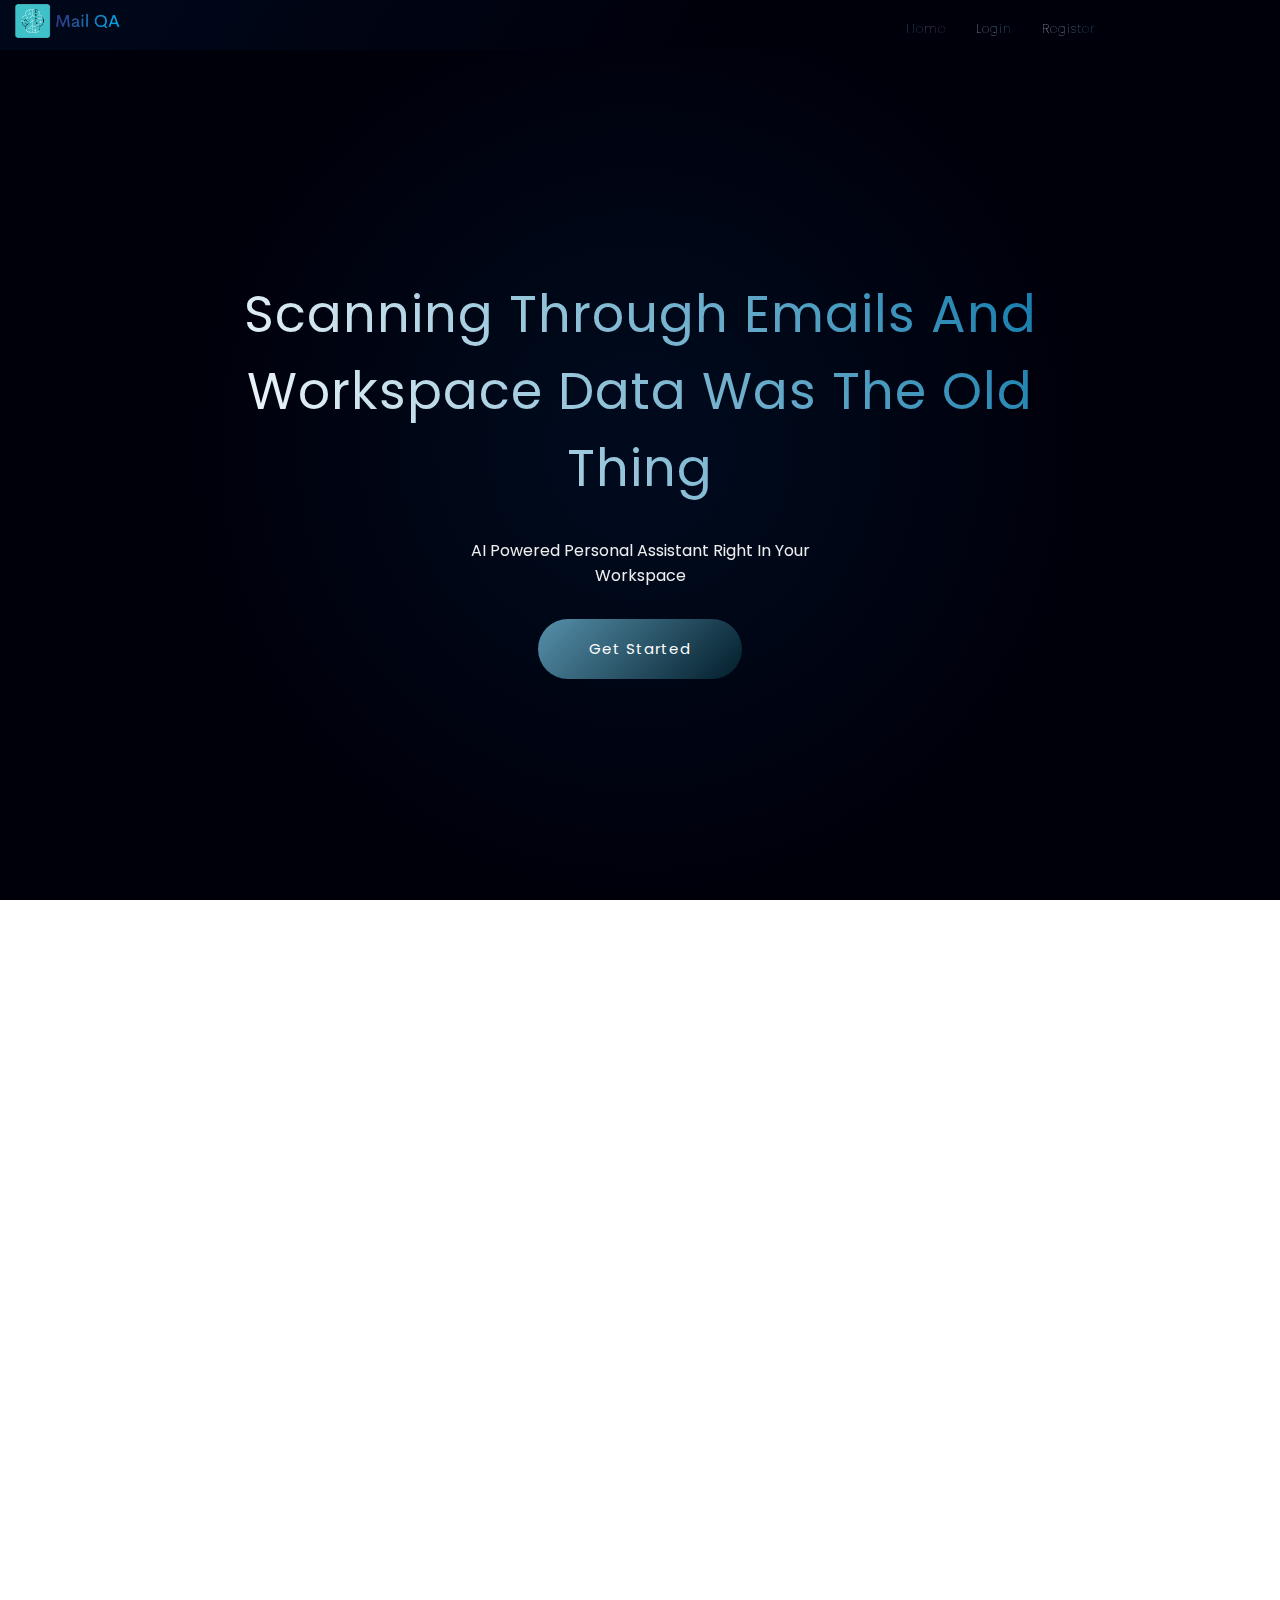
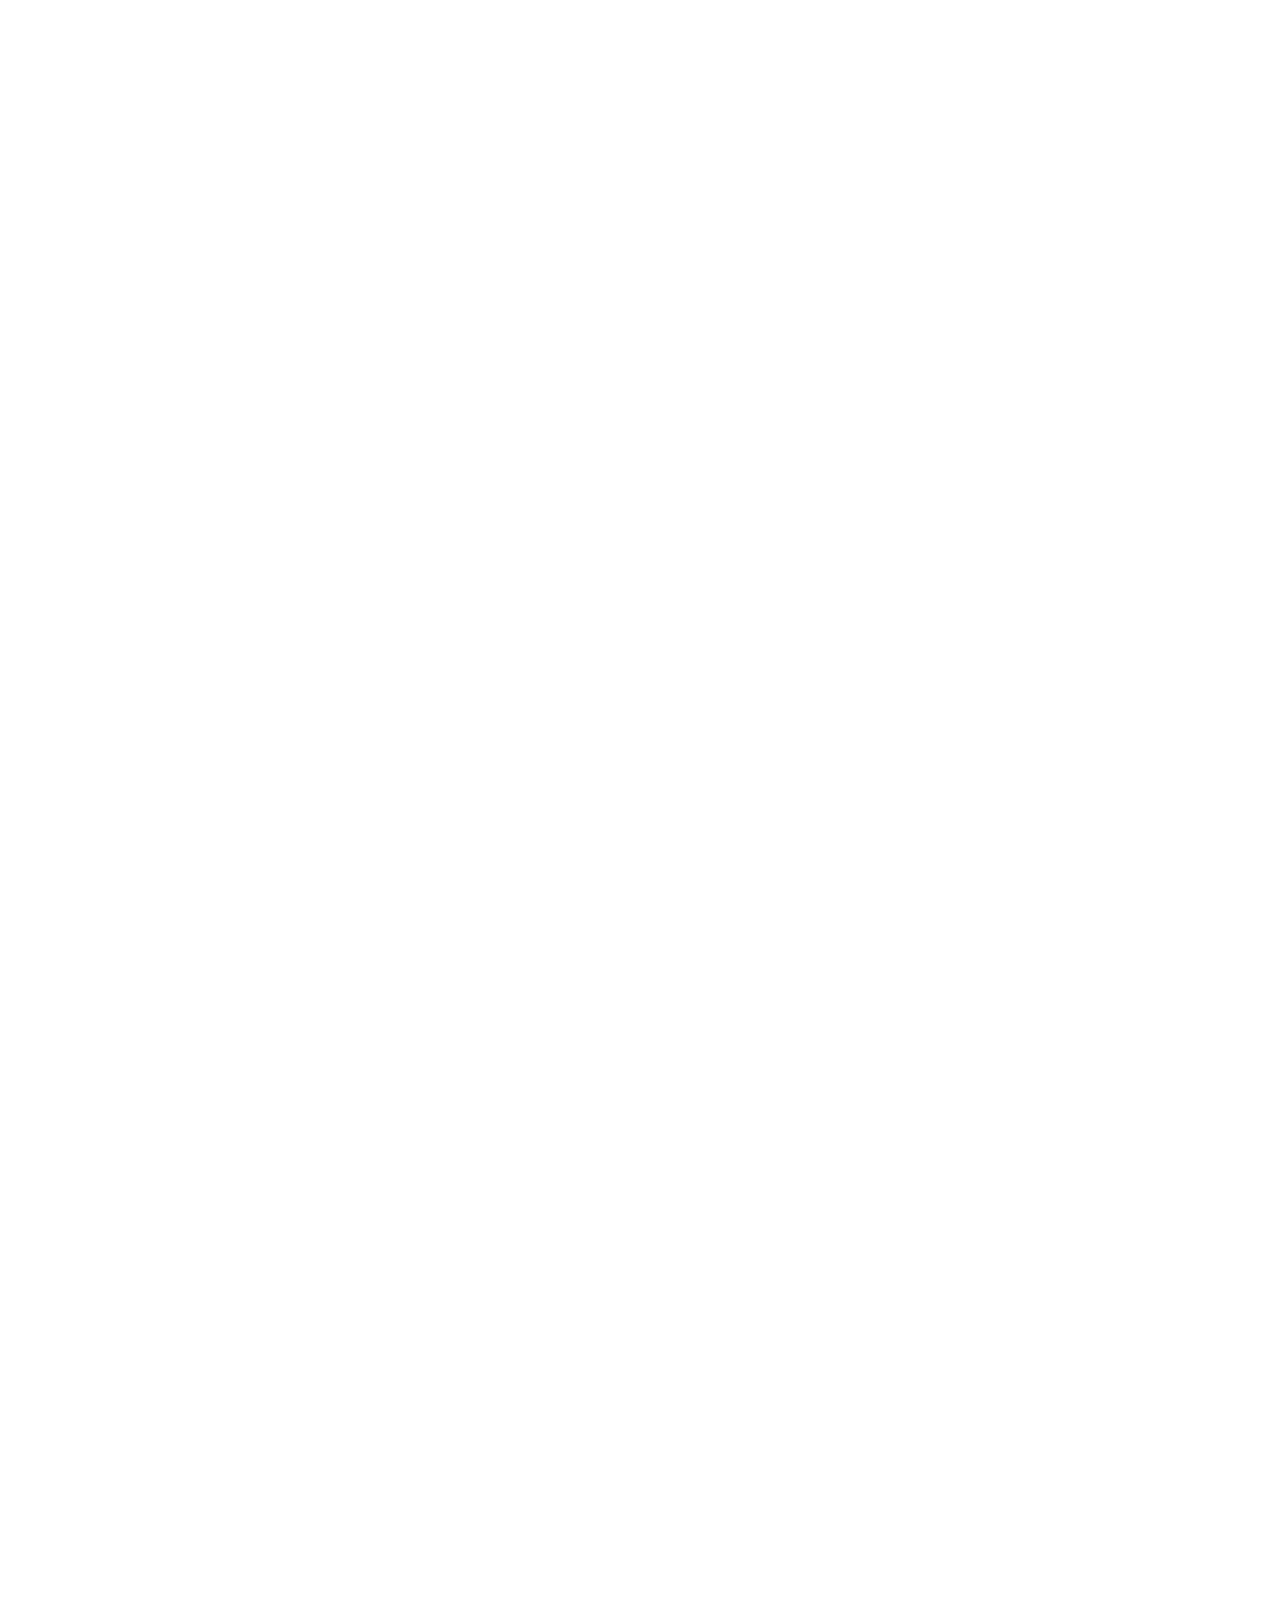
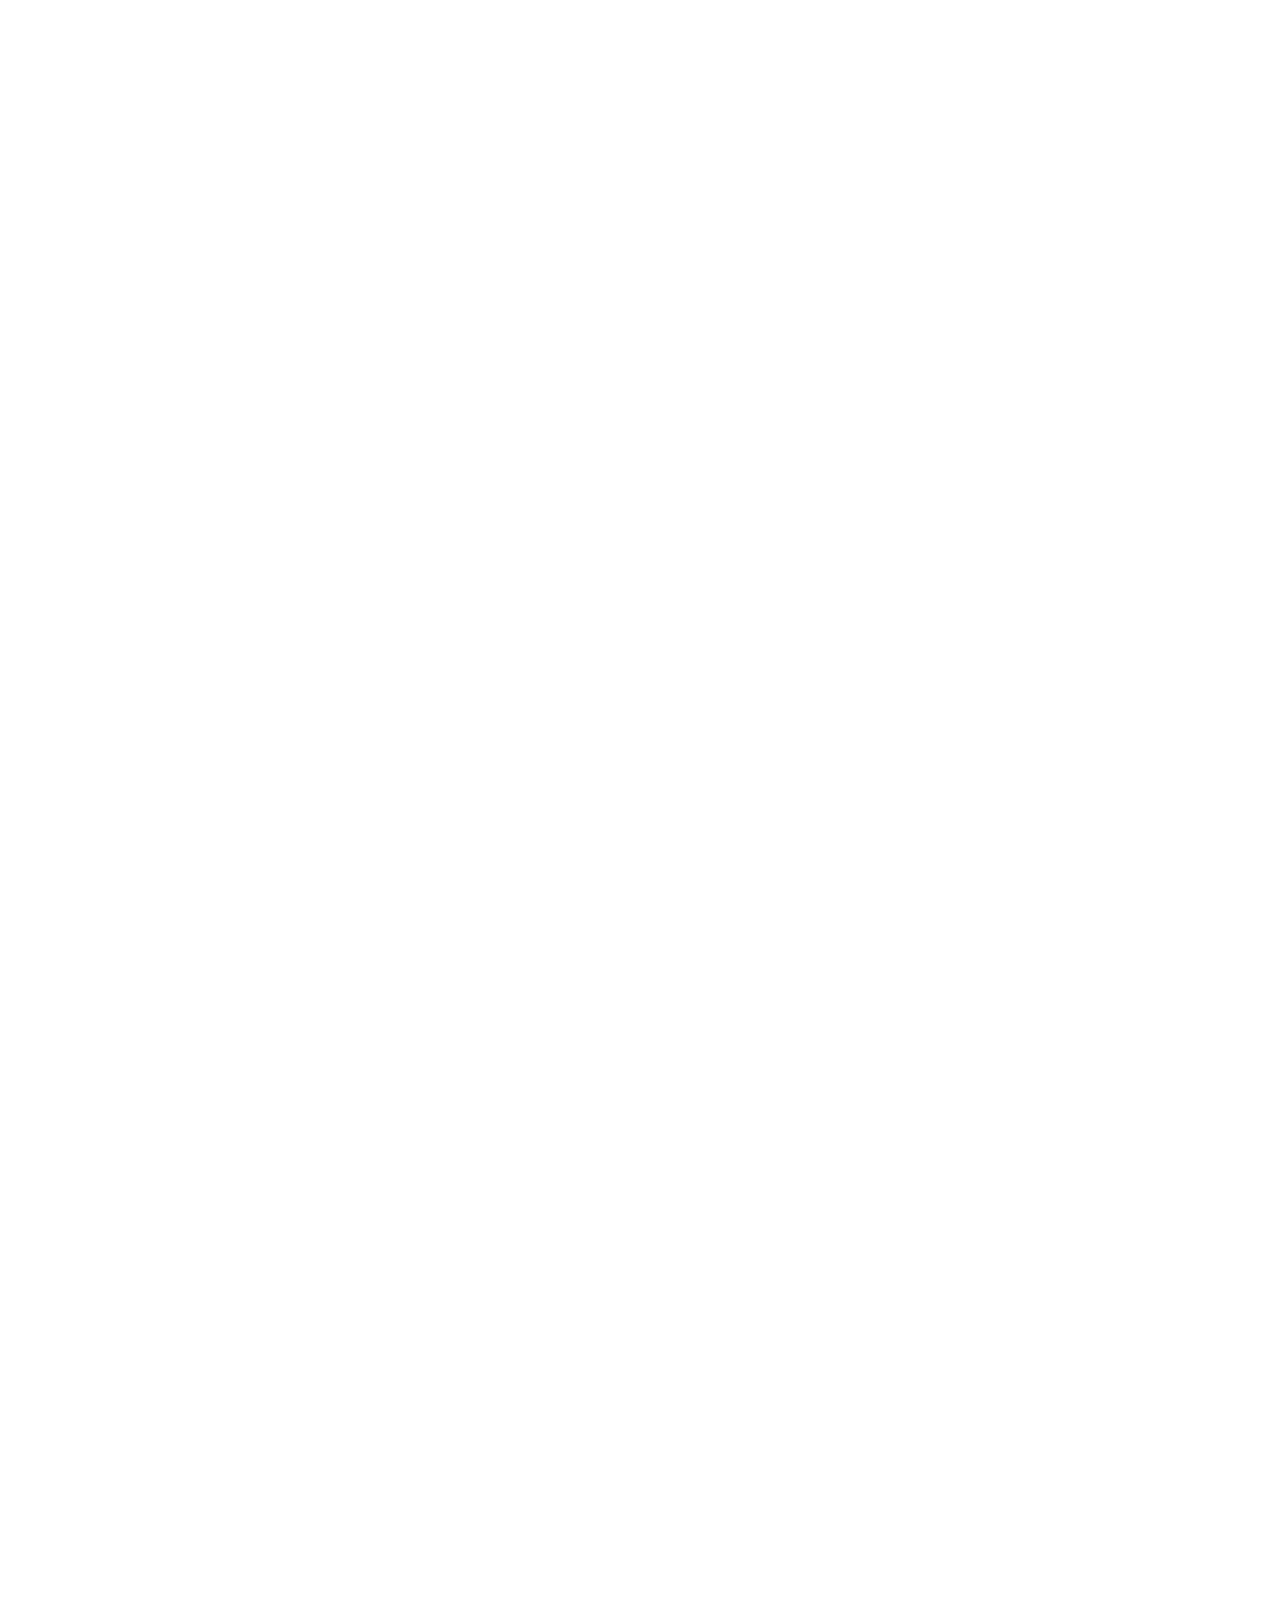
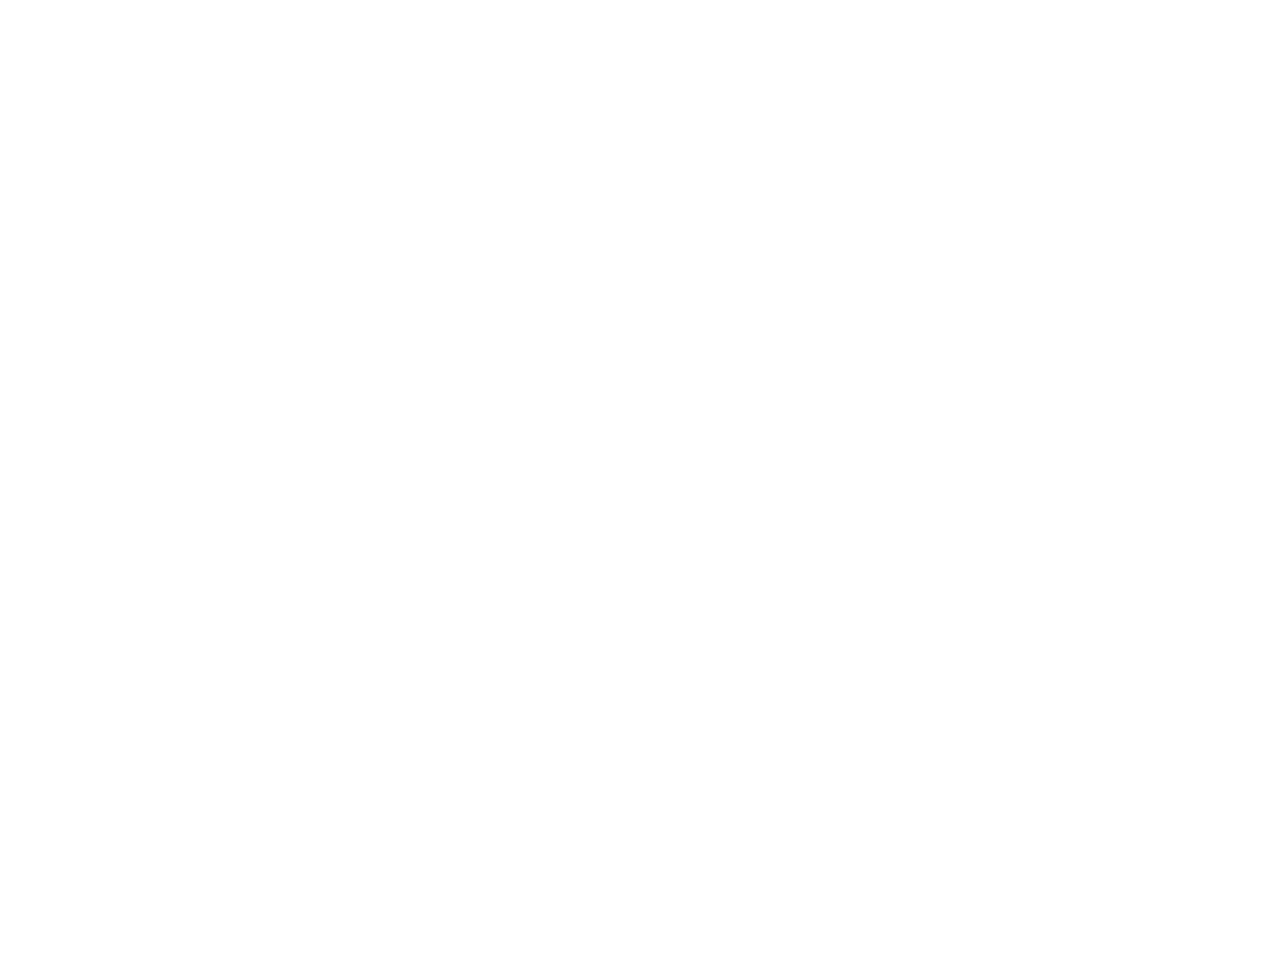
==== commit 289470c8: "temp" ====
--- a/index.html
+++ b/index.html
@@ -35,10 +35,9 @@
         </main>
 
 
-
         <section>
-                <h1 class="txt-gradient-light txt-light" data-aos="fade-left" data-aos-duration="1000" data-aos-delay="0"> <span class="txt-gradient">Use natural prompts to</span>  Schedule Meetings and Events </h1>
-                <video src="./assets/img/schedule meeting.mp4" width="80%" autoplay muted loop data-aos="flip-down" data-aos-duration="1000" data-aos-delay="200"></video>
+                <h1 class="txt-gradient-light txt-light" data-aos="fade-up" data-aos-duration="1000" data-aos-delay="0"> Check your emails directly from the workspace </h1>
+                <video src="./assets/img/email_checking.mp4" width="80%" autoplay muted loop data-aos="zoom-out-right" data-aos-duration="1000" data-aos-delay="200"></video>
         </section>
 
         <section>
@@ -47,7 +46,7 @@
         </section>
 
         <section>
-                <h1 class="txt-light txt-gradient-light" data-aos="zoom-in" data-aos-duration="1000" data-aos-delay="200">In a nutshell</h1>
+                <h1 class="txt-light txt-gradient-light" data-aos="zoom-in" data-aos-duration="1000" data-aos-delay="200">And That's Not All</h1>
                 <div class="grid-container" data-aos="fade" data-aos-duration="100" data-aos-delay="20">
                         <div class="grid-item" data-aos="fade-left" data-aos-duration="1000" data-aos-delay="200">
 
--- a/assets/css/style.css
+++ b/assets/css/style.css
@@ -1 +1 @@
-@import"https://fonts.googleapis.com/css?family=Poppins";*{margin:0;padding:0;box-sizing:border-box;font-family:"Poppins",system-ui,-apple-system,BlinkMacSystemFont,"Segoe UI",Roboto,Oxygen,Ubuntu,Cantarell,"Open Sans","Helvetica Neue",sans-serif;list-style-type:none;text-decoration:none;outline:none;resize:none;text-transform:capitalize}html{scroll-behavior:smooth}.grid-1{display:grid;grid-template-columns:repeat(1, 1fr);grid-gap:5px}.grid-2,body section .grid,body section .grid-container{display:grid;grid-template-columns:repeat(2, 1fr);grid-gap:5px}.grid-3{display:grid;grid-template-columns:repeat(3, 1fr);grid-gap:5px}.grid-4{display:grid;grid-template-columns:repeat(4, 1fr);grid-gap:5px}.grid-5{display:grid;grid-template-columns:repeat(5, 1fr);grid-gap:5px}.grid-6,body .partners .partners-container{display:grid;grid-template-columns:repeat(6, 1fr);grid-gap:5px}.grid-7{display:grid;grid-template-columns:repeat(7, 1fr);grid-gap:5px}.grid-8{display:grid;grid-template-columns:repeat(8, 1fr);grid-gap:5px}.grid-9{display:grid;grid-template-columns:repeat(9, 1fr);grid-gap:5px}.grid-10{display:grid;grid-template-columns:repeat(10, 1fr);grid-gap:5px}.grid-11{display:grid;grid-template-columns:repeat(11, 1fr);grid-gap:5px}.grid-12{display:grid;grid-template-columns:repeat(12, 1fr);grid-gap:5px}.flex-column,body section .auth-container,body section .grid-container .grid-item,body section .try,body section .container .prompt-quiz .user,body main .showcase a,body main .showcase,body main,.x-end,.x-start,.y-end,.y-start,body .partners,body section{display:flex;flex-direction:column;justify-content:center;align-items:center}.flex-row{display:inline-flex;justify-content:space-between}.y-start,body .partners,body section{justify-content:flex-start}.y-end{justify-content:flex-end}.x-start{align-items:flex-start}.x-end{align-items:flex-end}.no-shadow{box-shadow:none !important}::-webkit-scrollbar{width:5px;background:#000}::-webkit-scrollbar-thumb{background:linear-gradient(45deg, #1e2f36, #176c8e);border-radius:10px}.btn-primary{background-color:#03567d;color:rgba(255,255,255,.9333333333);border:none;padding:10px 20px;border-radius:5px;cursor:pointer;font-size:small}.btn-primary i{margin-right:5px;margin-left:5px}.btn-primary:hover{transition:all .3s ease-in-out;background-color:#034564}.btn-secondary{background-color:#18b1f8;border:2px solid #02344b;color:#111;border:none;padding:10px 20px;border-radius:5px;cursor:pointer;font-size:small}.btn-secondary i{margin-right:5px;margin-left:5px}.btn-secondary:hover{transition:all .3s ease-in-out;background-color:#0795d7}.btn-rounded{border-radius:15px}.btn-flat{border-radius:0}.btn-red{background-color:#da4040;color:rgba(255,255,255,.9333333333);border:none;padding:10px 20px;border-radius:5px;cursor:pointer;transition:all .3s ease-in-out}.btn-red i{margin-right:5px;margin-left:5px}.btn-red:hover{background-color:#c22525}.btn-green{background-color:#05c26a;color:rgba(255,255,255,.9333333333);border:none;padding:10px 20px;border-radius:5px;cursor:pointer;transition:all .3s ease-in-out}.btn-green i{margin-right:5px;margin-left:5px}.btn-green:hover{background-color:#04904f}.btn-white{background-color:rgba(255,255,255,.9333333333);color:#111;border:none;padding:10px 20px;border-radius:5px;cursor:pointer;transition:all .3s ease-in-out}.btn-white i{margin-right:5px;margin-left:5px}.btn-white:hover{background-color:rgba(230,230,230,.9333333333)}.shadowed,.google-btn{box-shadow:inset 1px 1px rgba(255,255,255,.478),inset -1px -1px rgba(255,255,255,.132),1px 3px 24px -1px rgba(0,0,0,.27)}.btn-round{border-radius:50%}.btn-round *{margin:0;padding:0}.btn-transparent-primary{background-color:rgba(0,0,0,0);color:#02344b;border:2px solid #02344b;padding:10px 20px;border-radius:5px;cursor:pointer;transition:all .3s ease-in-out}.btn-transparent-primary i{margin-right:5px;margin-left:5px}.btn-transparent-primary:hover{background-color:#02344b;color:rgba(255,255,255,.9333333333)}.btn-transparent-secondary{background-color:rgba(0,0,0,0);color:#18b1f8;border:2px solid #18b1f8;padding:10px 20px;border-radius:5px;cursor:pointer;transition:all .3s ease-in-out}.btn-transparent-secondary i{margin-right:5px;margin-left:5px}.btn-transparent-secondary:hover{background-color:#18b1f8;color:rgba(255,255,255,.9333333333)}.btn-gradient-blue,body section .container .prompt-quiz .user{background:linear-gradient(-45deg, #021d2a, #5690ab);color:#fff;letter-spacing:1px;border:none;padding:10px 20px;border-radius:50px;font-size:15px;cursor:pointer;transition:all 1s ease-in}.btn-gradient-blue i,body section .container .prompt-quiz .user i{margin-right:5px;margin-left:5px}.btn-gradient-blue:hover,body section .container .prompt-quiz .user:hover{background:linear-gradient(-45deg, #5690ab, #021d2a)}.btn-gradient{background:linear-gradient(60deg, #1099d9, #d40256);color:#fff;letter-spacing:1px;border:none;padding:10px 20px;border-radius:5px;cursor:pointer;transition:all 1s ease-in}.btn-gradient i{margin-right:5px;margin-left:5px}.btn-gradient:hover{background:linear-gradient(-45deg, #0d6790, #d40256)}.btn-transparent-white{background-color:rgba(0,0,0,0);color:rgba(255,255,255,.9333333333);border:2px solid rgba(255,255,255,.9333333333);padding:10px 20px;border-radius:5px;cursor:pointer;transition:all .3s ease-in-out}.btn-transparent-white i{margin-right:5px;margin-left:5px}.btn-transparent-white:hover{background-color:rgba(255,255,255,.9333333333);color:#111}.google-btn{margin:25px;width:max-content;min-width:184px;height:42px;border-radius:2px;cursor:pointer;cursor:hand;align-self:center;user-select:none;transition:all 400ms ease 0s;display:flex;border-radius:1px;padding:0 10px;padding-bottom:10px}.google-btn .google-icon-wrapper{position:absolute;margin-top:1px;margin-left:1px;width:40px;height:40px;border-radius:2px;user-select:none}.google-btn .google-icon-svg{position:absolute;margin-top:11px;margin-left:11px;width:18px;height:18px;user-select:none}.google-btn .btn-text{float:right;margin:11px 14px 40px 40px;color:#757575;font-size:14px;letter-spacing:.2px;font-family:Roboto;user-select:none}.google-btn:hover{box-shadow:0 3px 8px rgba(117,117,117,.5);user-select:none}.google-btn:active{box-shadow:0 1px 1px #757575;background:#f8f8f8;color:#fff;user-select:none}.normal-btn{margin:25px;width:auto;display:inline-block;min-width:auto;max-width:184px;height:42px;background-color:#fcfcfc;border-radius:2px;box-shadow:0 3px 4px 0 rgba(0,0,0,.2);cursor:pointer;cursor:hand;align-self:center;-webkit-touch-callout:none;-webkit-user-select:none;-khtml-user-select:none;-moz-user-select:none;-ms-user-select:none;user-select:none;transition:all 400ms ease 0s}.normal-btn .btn-text{float:left;margin:11px 14px 11px 14px;color:#757575;font-size:14px;letter-spacing:.2px;font-family:Roboto;user-select:none}.normal-btn:hover{box-shadow:0 3px 8px rgba(117,117,117,.5);user-select:none}.normal-btn:active{box-shadow:0 1px 1px #757575;background:#f8f8f8;color:#fff;user-select:none}.dot-primary{height:30px;width:50px;background-color:#02344b;border-radius:50%}.border-primary{height:1px;width:100px;background-color:#117dc5;padding:0;border-radius:50px}.border-secondary{height:1px;width:100px;background-color:#cfe5fe}.border-white{height:1px;width:100px;background-color:#fff}.border-black{height:1px;width:100px;background-color:#111}.txt-caps{text-transform:uppercase}.txt-lower{text-transform:lowercase}.txt-light{font-weight:300}.txt-primary{color:#03567d}.txt-secondary{color:#0795d7}.txt-white,body header ul li a{color:rgba(255,255,255,.9333333333)}.txt-black{color:#111}.txt-red{color:#da4040}.txt-green{color:#05c26a}.txt-center{text-align:center}.txt-grey{color:#777}.txt-gradient{background:linear-gradient(60deg, #18b1f8, #e94383);-webkit-background-clip:text;color:rgba(0,0,0,0);letter-spacing:1px}.txt-gradient-light{background:linear-gradient(60deg, #ffffff, #107aab);-webkit-background-clip:text;color:rgba(0,0,0,0);letter-spacing:1px}@keyframes changebg{0%{background:#30001f;background:radial-gradient(circle, rgb(48, 0, 31) 5%, rgb(0, 0, 0) 45%)}25%{background:#30001f;background:radial-gradient(circle, rgb(9, 25, 23) 5%, rgb(0, 0, 0) 45%)}50%{background:#30001f;background:radial-gradient(circle, rgb(37, 15, 32) 5%, rgb(0, 0, 0) 45%)}75%{background:#30001f;background:radial-gradient(circle, rgb(0, 11, 41) 5%, rgb(0, 0, 0) 45%)}100%{background:#30001f;background:radial-gradient(circle, rgb(0, 11, 41) 5%, rgb(0, 0, 0) 45%)}}@keyframes rotate{100%{opacity:1;transform:rotate(3600deg)}}@keyframes fadeIn{from{opacity:0}to{opacity:1}}@keyframes fadeOut{from{opacity:1}to{opacity:0}}@keyframes slideIn{0%{position:relative;left:-100px;opacity:0}50%{position:relative;left:10px;opacity:.5}100%{position:relative;left:0px;opacity:1}}@keyframes fadeUp{0%{opacity:0;transform:translateY(20px)}50%{opacity:.5;transform:translateY(10px)}100%{opacity:1;transform:translateY(0px)}}@keyframes wobble{0%{transform:scale(0.2)}25%{transform:scale(1.2)}50%{transform:scale(0.8)}75%{transform:scale(1.1)}100%{transform:scale(1)}}body{background:#060215;background:radial-gradient(circle, rgb(0, 10, 28) 10%, rgb(0, 0, 11) 56%);margin:0;padding:0;box-sizing:border-box;background-repeat:no-repeat;background-size:cover;background-attachment:fixed;overflow-x:hidden}body header{height:50px;width:100%;box-sizing:border-box;padding:.2% 1%;display:inline-flex;position:sticky;top:0;z-index:999;background:linear-gradient(120deg, rgba(0, 12, 35, 0.601) 10%, rgba(0, 0, 11, 0.755) 56%);backdrop-filter:blur(10px)}body header .logo{height:90%}body header .logo img{height:90%}body header ul{display:inline-flex;position:relative;left:60%;margin-top:1%}body header ul li{list-style-type:none;margin-left:30px}body header ul li a{font-weight:100;font-size:12px}body main{height:95vh;width:100%}body main .showcase{width:80%;height:90%}body main .showcase p{width:80%;font-size:4vw;text-align:center}body main .showcase small{text-align:center;margin-top:3%;font-size:16px;width:40%}body main .showcase a{margin-top:3%;width:20%;text-align:center;height:60px;border-radius:50px}body section{width:100%;height:110vh;max-height:max-content;margin-bottom:5%;box-sizing:border-box;padding:2% 0}body section h1,body section span{text-transform:none;margin-bottom:1%}body section h1{font-size:30px}body section video{margin-top:5%;border-radius:10px;filter:opacity(0.6)}body section .container{border-radius:11px;margin-top:2%;width:80%;height:80%;border:1px solid rgba(0,4,14,.5);backdrop-filter:blur(10px);box-sizing:border-box;padding:10px}body section .container .prompt-quiz{width:100%;height:10%;background-color:#000818;border-radius:inherit;display:inline-flex;box-sizing:border-box;padding:10px}body section .container .prompt-quiz .user{width:30px;height:30px;padding:10px !important;margin-right:1%;font-size:15px}body section .container .prompt-quiz .quiz{font-size:12px;margin-top:.5%;text-transform:none}body section .container .response{margin-top:1%;height:86%;width:100%;background-color:#000818;border-radius:inherit;display:inline-flex;box-sizing:border-box;padding:10px}body section .container .response .gpt img{position:relative;height:8%;animation:rotate 50s ease-in infinite}body section .container .response p{font-size:12px;margin:0 8px;text-transform:none;letter-spacing:2px;line-height:1.6rem}body section .try{border-radius:50px;margin-top:1%;width:15%;height:60px;text-align:center}body section .grid-container{width:80%;height:80%;border:1px solid rgba(1,16,47,.8);border-radius:20px;margin-top:2%;backdrop-filter:blur(20px);background:linear-gradient(45deg, rgba(3, 21, 61, 0.2), rgba(0, 3, 9, 0.8));box-sizing:border-box;padding:2%;margin-bottom:2%}body section .grid-container .grid-item{border:1px solid rgba(6,23,58,.8);border-radius:inherit;height:80%;width:95%;backdrop-filter:blur(10px);box-sizing:border-box;padding:10px}body section .grid-container .grid-item img{height:30%}body section .grid-container .grid-item p{margin-left:1%;font-size:1.5rem;width:80%;text-align:center}body section .grid{width:80%;height:80%;box-sizing:border-box;padding:1% 3%;border:1px solid rgba(1,16,47,.8);border-radius:20px;margin-top:2%;backdrop-filter:blur(20px);background-color:91c;background:linear-gradient(160deg, rgba(2, 6, 21, 0.9), rgba(18, 30, 35, 0.4))}body section .grid img{margin-top:10%;border-radius:10px;width:90%}body section .grid .text{box-sizing:border-box;padding-top:22%}body section .grid .text h1{font-size:3vw;width:80%;font-weight:100;margin-bottom:5%}body section .grid .text small{width:80%;margin-bottom:5%}body section .auth-container{width:80%;height:80%;box-sizing:border-box;padding:1% 3%;border:1px solid rgba(1,16,47,.8);border-radius:20px;margin-top:2%;backdrop-filter:blur(20px);background-color:91c;background:linear-gradient(160deg, rgba(2, 6, 21, 0.9), rgba(18, 30, 35, 0.4))}body section .auth-container h1{font-size:3rem;width:60%;text-align:center}body section .auth-container *{margin-bottom:2%}body section .auth-container a{width:40%;height:60px}body .partners{height:55vh;width:100%}body .partners h1{font-size:3em;font-weight:500;margin-top:1%;margin-left:1%;margin-bottom:2%}body .partners .partners-container{width:40%;height:20%;box-sizing:border-box;padding:1%;grid-gap:20px}body .partners .partners-container img{height:3%;margin-left:1%;margin-top:1%;border-radius:5px}+@import"https://fonts.googleapis.com/css?family=Poppins";*{margin:0;padding:0;box-sizing:border-box;font-family:"Poppins",system-ui,-apple-system,BlinkMacSystemFont,"Segoe UI",Roboto,Oxygen,Ubuntu,Cantarell,"Open Sans","Helvetica Neue",sans-serif;list-style-type:none;text-decoration:none;outline:none;resize:none;text-transform:capitalize}html{scroll-behavior:smooth}.grid-1{display:grid;grid-template-columns:repeat(1, 1fr);grid-gap:5px}.grid-2,body section .grid,body section .grid-container{display:grid;grid-template-columns:repeat(2, 1fr);grid-gap:5px}.grid-3{display:grid;grid-template-columns:repeat(3, 1fr);grid-gap:5px}.grid-4{display:grid;grid-template-columns:repeat(4, 1fr);grid-gap:5px}.grid-5{display:grid;grid-template-columns:repeat(5, 1fr);grid-gap:5px}.grid-6,body .partners .partners-container{display:grid;grid-template-columns:repeat(6, 1fr);grid-gap:5px}.grid-7{display:grid;grid-template-columns:repeat(7, 1fr);grid-gap:5px}.grid-8{display:grid;grid-template-columns:repeat(8, 1fr);grid-gap:5px}.grid-9{display:grid;grid-template-columns:repeat(9, 1fr);grid-gap:5px}.grid-10{display:grid;grid-template-columns:repeat(10, 1fr);grid-gap:5px}.grid-11{display:grid;grid-template-columns:repeat(11, 1fr);grid-gap:5px}.grid-12{display:grid;grid-template-columns:repeat(12, 1fr);grid-gap:5px}.flex-column,body section .auth-container,body section .grid-container .grid-item,body section .try,body section .container .prompt-quiz .user,body main .showcase a,body main .showcase,body main,.x-end,.x-start,.y-end,.y-start,body .partners,body section{display:flex;flex-direction:column;justify-content:center;align-items:center}.flex-row{display:inline-flex;justify-content:space-between}.y-start,body .partners,body section{justify-content:flex-start}.y-end{justify-content:flex-end}.x-start{align-items:flex-start}.x-end{align-items:flex-end}.no-shadow{box-shadow:none !important}::-webkit-scrollbar{width:5px;background:#000}::-webkit-scrollbar-thumb{background:linear-gradient(45deg, #1e2f36, #176c8e);border-radius:10px}.btn-primary{background-color:#03567d;color:rgba(255,255,255,.9333333333);border:none;padding:10px 20px;border-radius:5px;cursor:pointer;font-size:small}.btn-primary i{margin-right:5px;margin-left:5px}.btn-primary:hover{transition:all .3s ease-in-out;background-color:#034564}.btn-secondary{background-color:#18b1f8;border:2px solid #02344b;color:#111;border:none;padding:10px 20px;border-radius:5px;cursor:pointer;font-size:small}.btn-secondary i{margin-right:5px;margin-left:5px}.btn-secondary:hover{transition:all .3s ease-in-out;background-color:#0795d7}.btn-rounded{border-radius:15px}.btn-flat{border-radius:0}.btn-red{background-color:#da4040;color:rgba(255,255,255,.9333333333);border:none;padding:10px 20px;border-radius:5px;cursor:pointer;transition:all .3s ease-in-out}.btn-red i{margin-right:5px;margin-left:5px}.btn-red:hover{background-color:#c22525}.btn-green{background-color:#05c26a;color:rgba(255,255,255,.9333333333);border:none;padding:10px 20px;border-radius:5px;cursor:pointer;transition:all .3s ease-in-out}.btn-green i{margin-right:5px;margin-left:5px}.btn-green:hover{background-color:#04904f}.btn-white{background-color:rgba(255,255,255,.9333333333);color:#111;border:none;padding:10px 20px;border-radius:5px;cursor:pointer;transition:all .3s ease-in-out}.btn-white i{margin-right:5px;margin-left:5px}.btn-white:hover{background-color:rgba(230,230,230,.9333333333)}.shadowed,.google-btn{box-shadow:inset 1px 1px rgba(255,255,255,.478),inset -1px -1px rgba(255,255,255,.132),1px 3px 24px -1px rgba(0,0,0,.27)}.btn-round{border-radius:50%}.btn-round *{margin:0;padding:0}.btn-transparent-primary{background-color:rgba(0,0,0,0);color:#02344b;border:2px solid #02344b;padding:10px 20px;border-radius:5px;cursor:pointer;transition:all .3s ease-in-out}.btn-transparent-primary i{margin-right:5px;margin-left:5px}.btn-transparent-primary:hover{background-color:#02344b;color:rgba(255,255,255,.9333333333)}.btn-transparent-secondary{background-color:rgba(0,0,0,0);color:#18b1f8;border:2px solid #18b1f8;padding:10px 20px;border-radius:5px;cursor:pointer;transition:all .3s ease-in-out}.btn-transparent-secondary i{margin-right:5px;margin-left:5px}.btn-transparent-secondary:hover{background-color:#18b1f8;color:rgba(255,255,255,.9333333333)}.btn-gradient-blue,body section .container .prompt-quiz .user{background:linear-gradient(-45deg, #021d2a, #5690ab);color:#fff;letter-spacing:1px;border:none;padding:10px 20px;border-radius:50px;font-size:15px;cursor:pointer;transition:all 1s ease-in}.btn-gradient-blue i,body section .container .prompt-quiz .user i{margin-right:5px;margin-left:5px}.btn-gradient-blue:hover,body section .container .prompt-quiz .user:hover{background:linear-gradient(-45deg, #5690ab, #021d2a)}.btn-gradient{background:linear-gradient(60deg, #1099d9, #d40256);color:#fff;letter-spacing:1px;border:none;padding:10px 20px;border-radius:5px;cursor:pointer;transition:all 1s ease-in}.btn-gradient i{margin-right:5px;margin-left:5px}.btn-gradient:hover{background:linear-gradient(-45deg, #0d6790, #d40256)}.btn-transparent-white{background-color:rgba(0,0,0,0);color:rgba(255,255,255,.9333333333);border:2px solid rgba(255,255,255,.9333333333);padding:10px 20px;border-radius:5px;cursor:pointer;transition:all .3s ease-in-out}.btn-transparent-white i{margin-right:5px;margin-left:5px}.btn-transparent-white:hover{background-color:rgba(255,255,255,.9333333333);color:#111}.google-btn{margin:25px;width:max-content;min-width:184px;height:42px;border-radius:2px;cursor:pointer;cursor:hand;align-self:center;user-select:none;transition:all 400ms ease 0s;display:flex;border-radius:1px;padding:0 10px;padding-bottom:10px}.google-btn .google-icon-wrapper{position:absolute;margin-top:1px;margin-left:1px;width:40px;height:40px;border-radius:2px;user-select:none}.google-btn .google-icon-svg{position:absolute;margin-top:11px;margin-left:11px;width:18px;height:18px;user-select:none}.google-btn .btn-text{float:right;margin:11px 14px 40px 40px;color:#757575;font-size:14px;letter-spacing:.2px;font-family:Roboto;user-select:none}.google-btn:hover{box-shadow:0 3px 8px rgba(117,117,117,.5);user-select:none}.google-btn:active{box-shadow:0 1px 1px #757575;background:#f8f8f8;color:#fff;user-select:none}.normal-btn{margin:25px;width:auto;display:inline-block;min-width:auto;max-width:184px;height:42px;background-color:#fcfcfc;border-radius:2px;box-shadow:0 3px 4px 0 rgba(0,0,0,.2);cursor:pointer;cursor:hand;align-self:center;-webkit-touch-callout:none;-webkit-user-select:none;-khtml-user-select:none;-moz-user-select:none;-ms-user-select:none;user-select:none;transition:all 400ms ease 0s}.normal-btn .btn-text{float:left;margin:11px 14px 11px 14px;color:#757575;font-size:14px;letter-spacing:.2px;font-family:Roboto;user-select:none}.normal-btn:hover{box-shadow:0 3px 8px rgba(117,117,117,.5);user-select:none}.normal-btn:active{box-shadow:0 1px 1px #757575;background:#f8f8f8;color:#fff;user-select:none}.dot-primary{height:30px;width:50px;background-color:#02344b;border-radius:50%}.border-primary{height:1px;width:100px;background-color:#117dc5;padding:0;border-radius:50px}.border-secondary{height:1px;width:100px;background-color:#cfe5fe}.border-white{height:1px;width:100px;background-color:#fff}.border-black{height:1px;width:100px;background-color:#111}.txt-caps{text-transform:uppercase}.txt-lower{text-transform:lowercase}.txt-light{font-weight:300}.txt-primary{color:#03567d}.txt-secondary{color:#0795d7}.txt-white,body header ul li a{color:rgba(255,255,255,.9333333333)}.txt-black{color:#111}.txt-red{color:#da4040}.txt-green{color:#05c26a}.txt-center{text-align:center}.txt-grey{color:#777}.txt-gradient{background:linear-gradient(60deg, #18b1f8, #e94383);-webkit-background-clip:text;color:rgba(0,0,0,0);letter-spacing:1px}.txt-gradient-light{background:linear-gradient(60deg, #ffffff, #107aab);-webkit-background-clip:text;color:rgba(0,0,0,0);letter-spacing:1px}@keyframes changebg{0%{background:#30001f;background:radial-gradient(circle, rgb(48, 0, 31) 5%, rgb(0, 0, 0) 45%)}25%{background:#30001f;background:radial-gradient(circle, rgb(9, 25, 23) 5%, rgb(0, 0, 0) 45%)}50%{background:#30001f;background:radial-gradient(circle, rgb(37, 15, 32) 5%, rgb(0, 0, 0) 45%)}75%{background:#30001f;background:radial-gradient(circle, rgb(0, 11, 41) 5%, rgb(0, 0, 0) 45%)}100%{background:#30001f;background:radial-gradient(circle, rgb(0, 11, 41) 5%, rgb(0, 0, 0) 45%)}}@keyframes rotate{100%{opacity:1;transform:rotate(3600deg)}}@keyframes fadeIn{from{opacity:0}to{opacity:1}}@keyframes fadeOut{from{opacity:1}to{opacity:0}}@keyframes slideIn{0%{position:relative;left:-100px;opacity:0}50%{position:relative;left:10px;opacity:.5}100%{position:relative;left:0px;opacity:1}}@keyframes fadeUp{0%{opacity:0;transform:translateY(20px)}50%{opacity:.5;transform:translateY(10px)}100%{opacity:1;transform:translateY(0px)}}@keyframes wobble{0%{transform:scale(0.2)}25%{transform:scale(1.2)}50%{transform:scale(0.8)}75%{transform:scale(1.1)}100%{transform:scale(1)}}body{background:#060215;background:radial-gradient(circle, rgb(0, 10, 28) 10%, rgb(0, 0, 11) 56%);margin:0;padding:0;box-sizing:border-box;background-repeat:no-repeat;background-size:cover;background-attachment:fixed;overflow-x:hidden}body header{height:50px;width:100%;box-sizing:border-box;padding:.2% 1%;display:inline-flex;position:sticky;top:0;z-index:999;background:linear-gradient(120deg, rgba(0, 12, 35, 0.601) 10%, rgba(0, 0, 11, 0.755) 56%);backdrop-filter:blur(10px)}body header .logo{height:90%}body header .logo img{height:90%}body header ul{display:inline-flex;position:relative;left:60%;margin-top:1%}body header ul li{list-style-type:none;margin-left:30px}body header ul li a{font-weight:100;font-size:12px}body main{height:95vh;width:100%}body main .showcase{width:80%;height:90%}body main .showcase p{width:80%;font-size:4vw;text-align:center}body main .showcase small{text-align:center;margin-top:3%;font-size:16px;width:40%}body main .showcase a{margin-top:3%;width:20%;text-align:center;height:60px;border-radius:50px}body section{width:100%;height:110vh;max-height:max-content;margin-bottom:5%;box-sizing:border-box;padding:2% 0}body section h1,body section span{text-transform:none;margin-bottom:1%}body section video{margin-top:5%;border-radius:10px;filter:opacity(0.6)}body section .container{border-radius:11px;margin-top:2%;width:80%;height:80%;border:1px solid rgba(0,4,14,.5);backdrop-filter:blur(10px);box-sizing:border-box;padding:10px}body section .container .prompt-quiz{width:100%;height:10%;background-color:#000818;border-radius:inherit;display:inline-flex;box-sizing:border-box;padding:10px}body section .container .prompt-quiz .user{width:30px;height:30px;padding:10px !important;margin-right:1%;font-size:15px}body section .container .prompt-quiz .quiz{font-size:12px;margin-top:.5%;text-transform:none}body section .container .response{margin-top:1%;height:86%;width:100%;background-color:#000818;border-radius:inherit;display:inline-flex;box-sizing:border-box;padding:10px}body section .container .response .gpt img{position:relative;height:8%;animation:rotate 50s ease-in infinite}body section .container .response p{font-size:12px;margin:0 8px;text-transform:none;letter-spacing:2px;line-height:1.6rem}body section .try{border-radius:50px;margin-top:1%;width:15%;height:60px;text-align:center}body section .grid-container{width:80%;height:80%;border:1px solid rgba(1,16,47,.8);border-radius:20px;margin-top:2%;backdrop-filter:blur(20px);background:linear-gradient(45deg, rgba(3, 21, 61, 0.2), rgba(0, 3, 9, 0.8));box-sizing:border-box;padding:2%;margin-bottom:2%}body section .grid-container .grid-item{border:1px solid rgba(6,23,58,.8);border-radius:inherit;height:80%;width:95%;backdrop-filter:blur(10px);box-sizing:border-box;padding:10px}body section .grid-container .grid-item img{height:30%}body section .grid-container .grid-item p{margin-left:1%;font-size:1.5rem;width:80%;text-align:center}body section .grid{width:80%;height:80%;box-sizing:border-box;padding:1% 3%;border:1px solid rgba(1,16,47,.8);border-radius:20px;margin-top:2%;backdrop-filter:blur(20px);background-color:91c;background:linear-gradient(160deg, rgba(2, 6, 21, 0.9), rgba(18, 30, 35, 0.4))}body section .grid img{margin-top:10%;border-radius:10px;width:90%}body section .grid .text{box-sizing:border-box;padding-top:22%}body section .grid .text h1{font-size:3vw;width:80%;font-weight:100;margin-bottom:5%}body section .grid .text small{width:80%;margin-bottom:5%}body section .auth-container{width:80%;height:80%;box-sizing:border-box;padding:1% 3%;border:1px solid rgba(1,16,47,.8);border-radius:20px;margin-top:2%;backdrop-filter:blur(20px);background-color:91c;background:linear-gradient(160deg, rgba(2, 6, 21, 0.9), rgba(18, 30, 35, 0.4))}body section .auth-container h1{font-size:3rem;width:60%;text-align:center}body section .auth-container *{margin-bottom:2%}body section .auth-container a{width:40%;height:60px}body .partners{height:55vh;width:100%}body .partners h1{font-size:3em;font-weight:500;margin-top:1%;margin-left:1%;margin-bottom:2%}body .partners .partners-container{width:40%;height:20%;box-sizing:border-box;padding:1%;grid-gap:20px}body .partners .partners-container img{height:3%;margin-left:1%;margin-top:1%;border-radius:5px}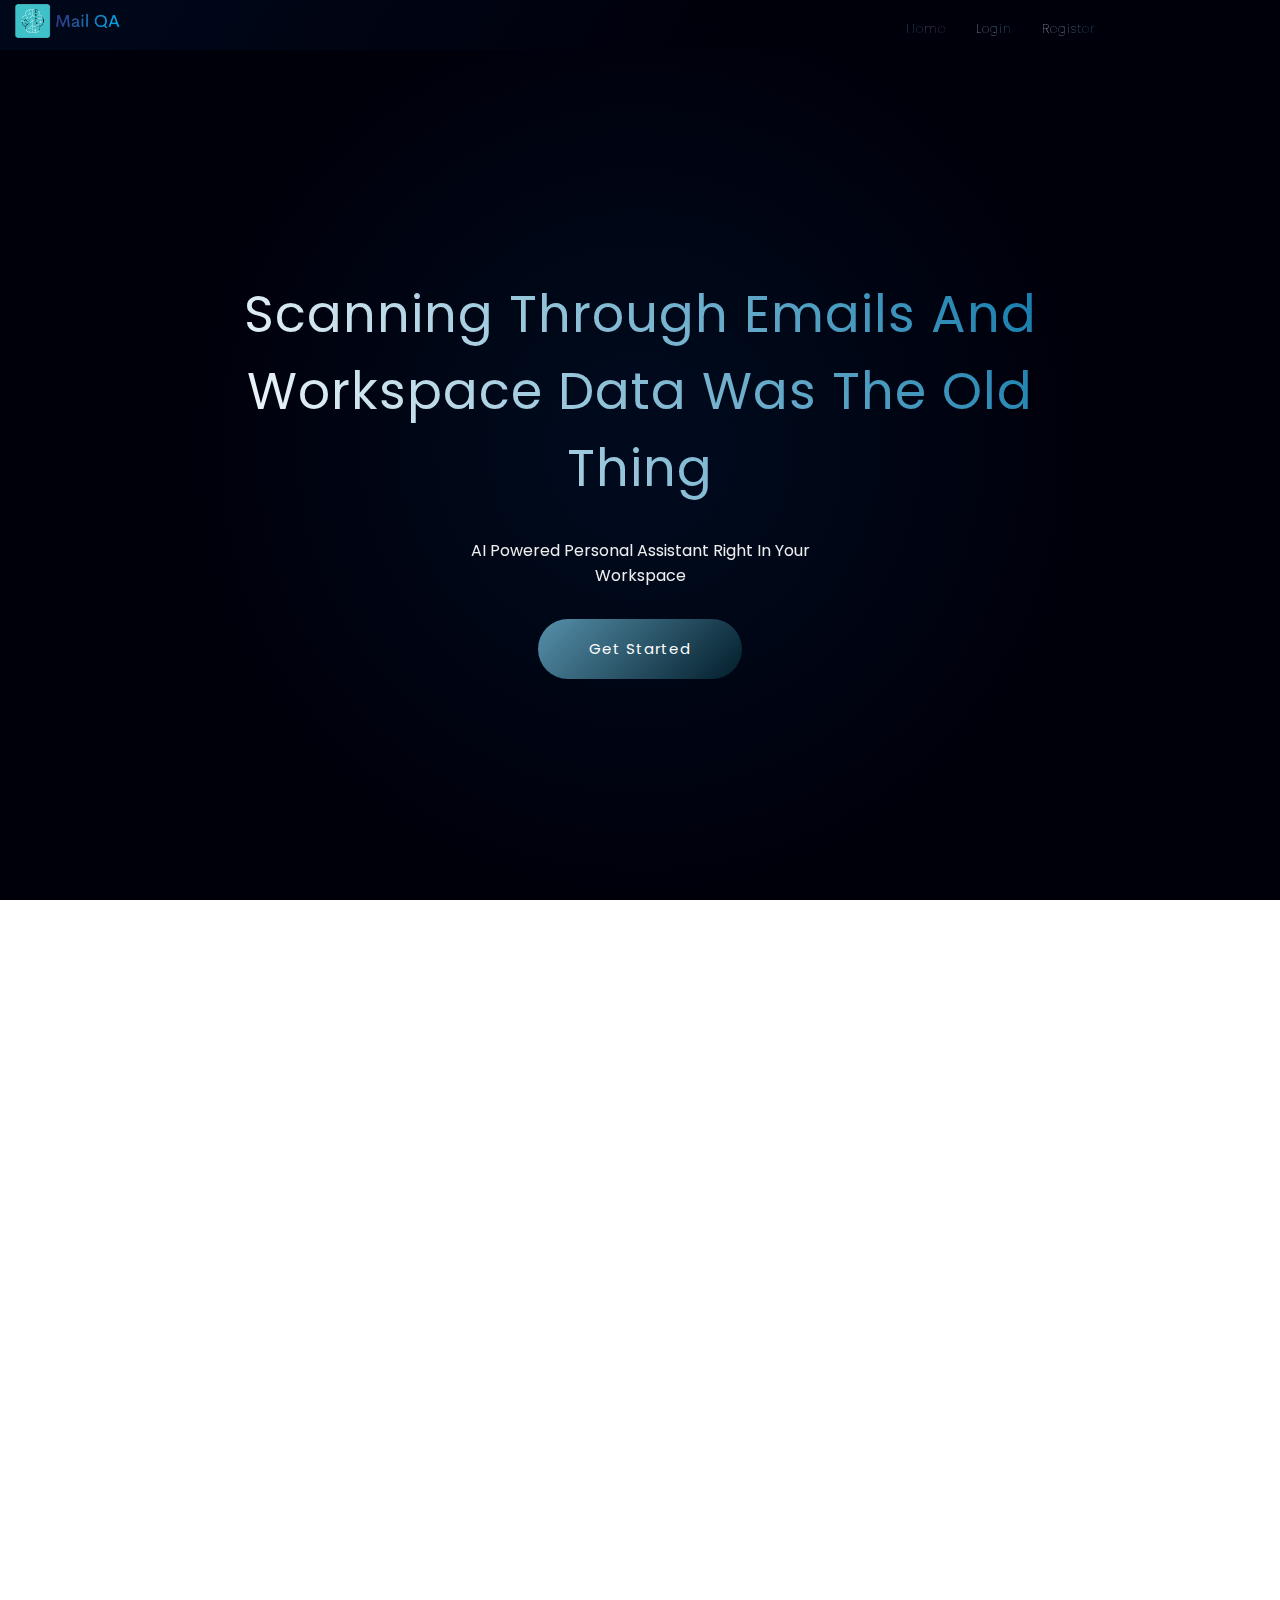
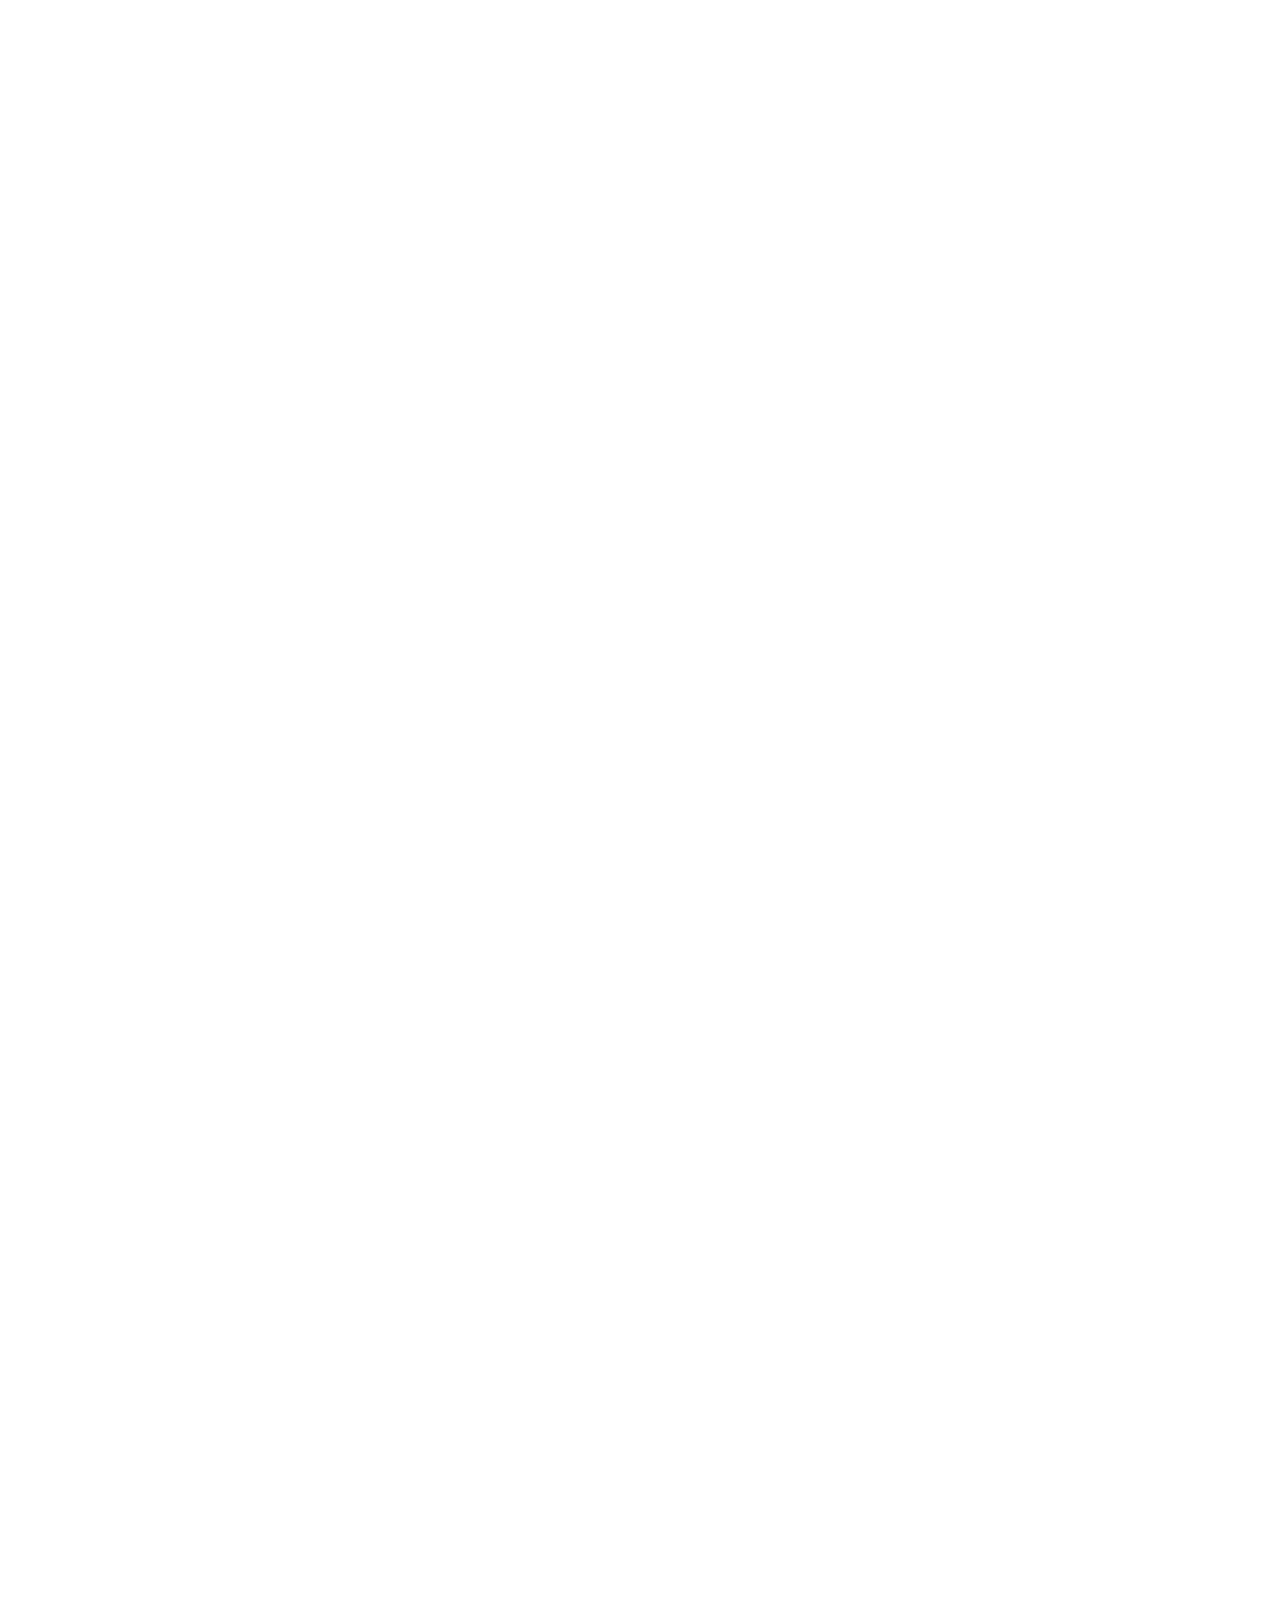
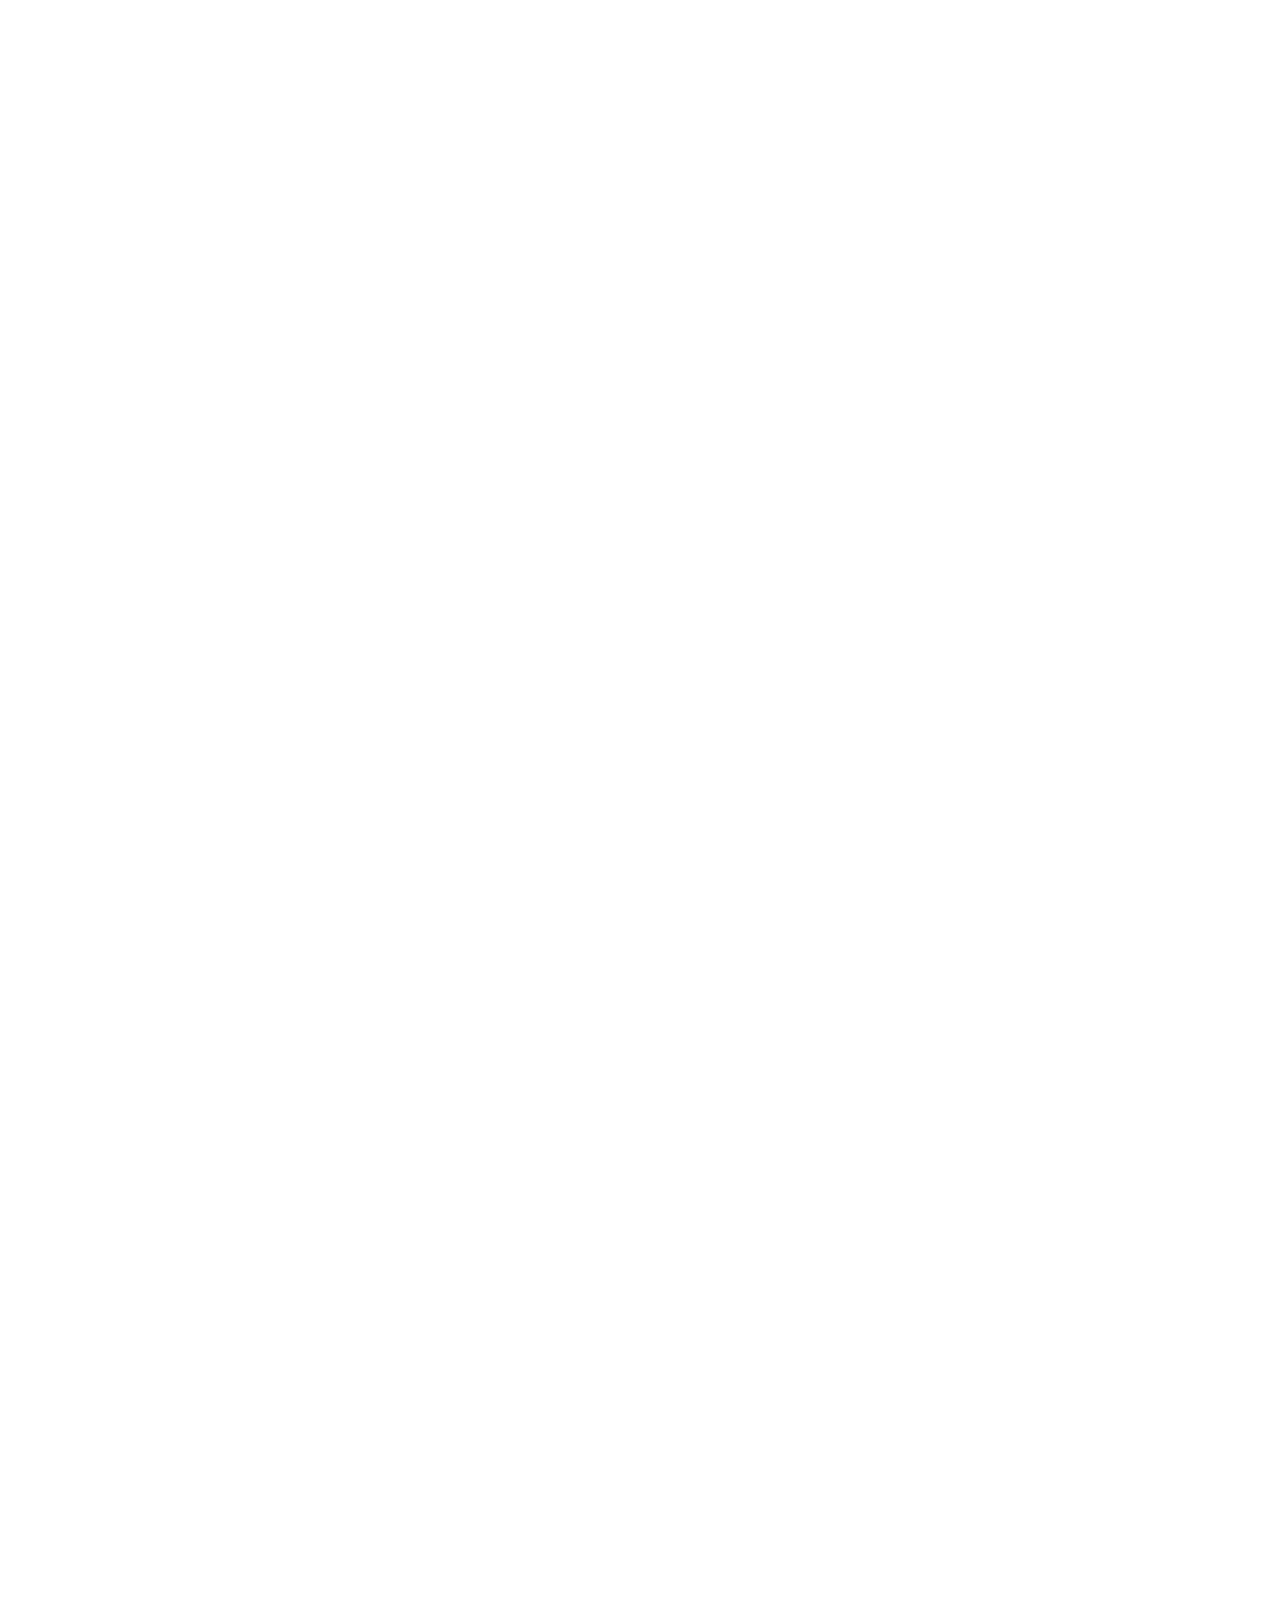
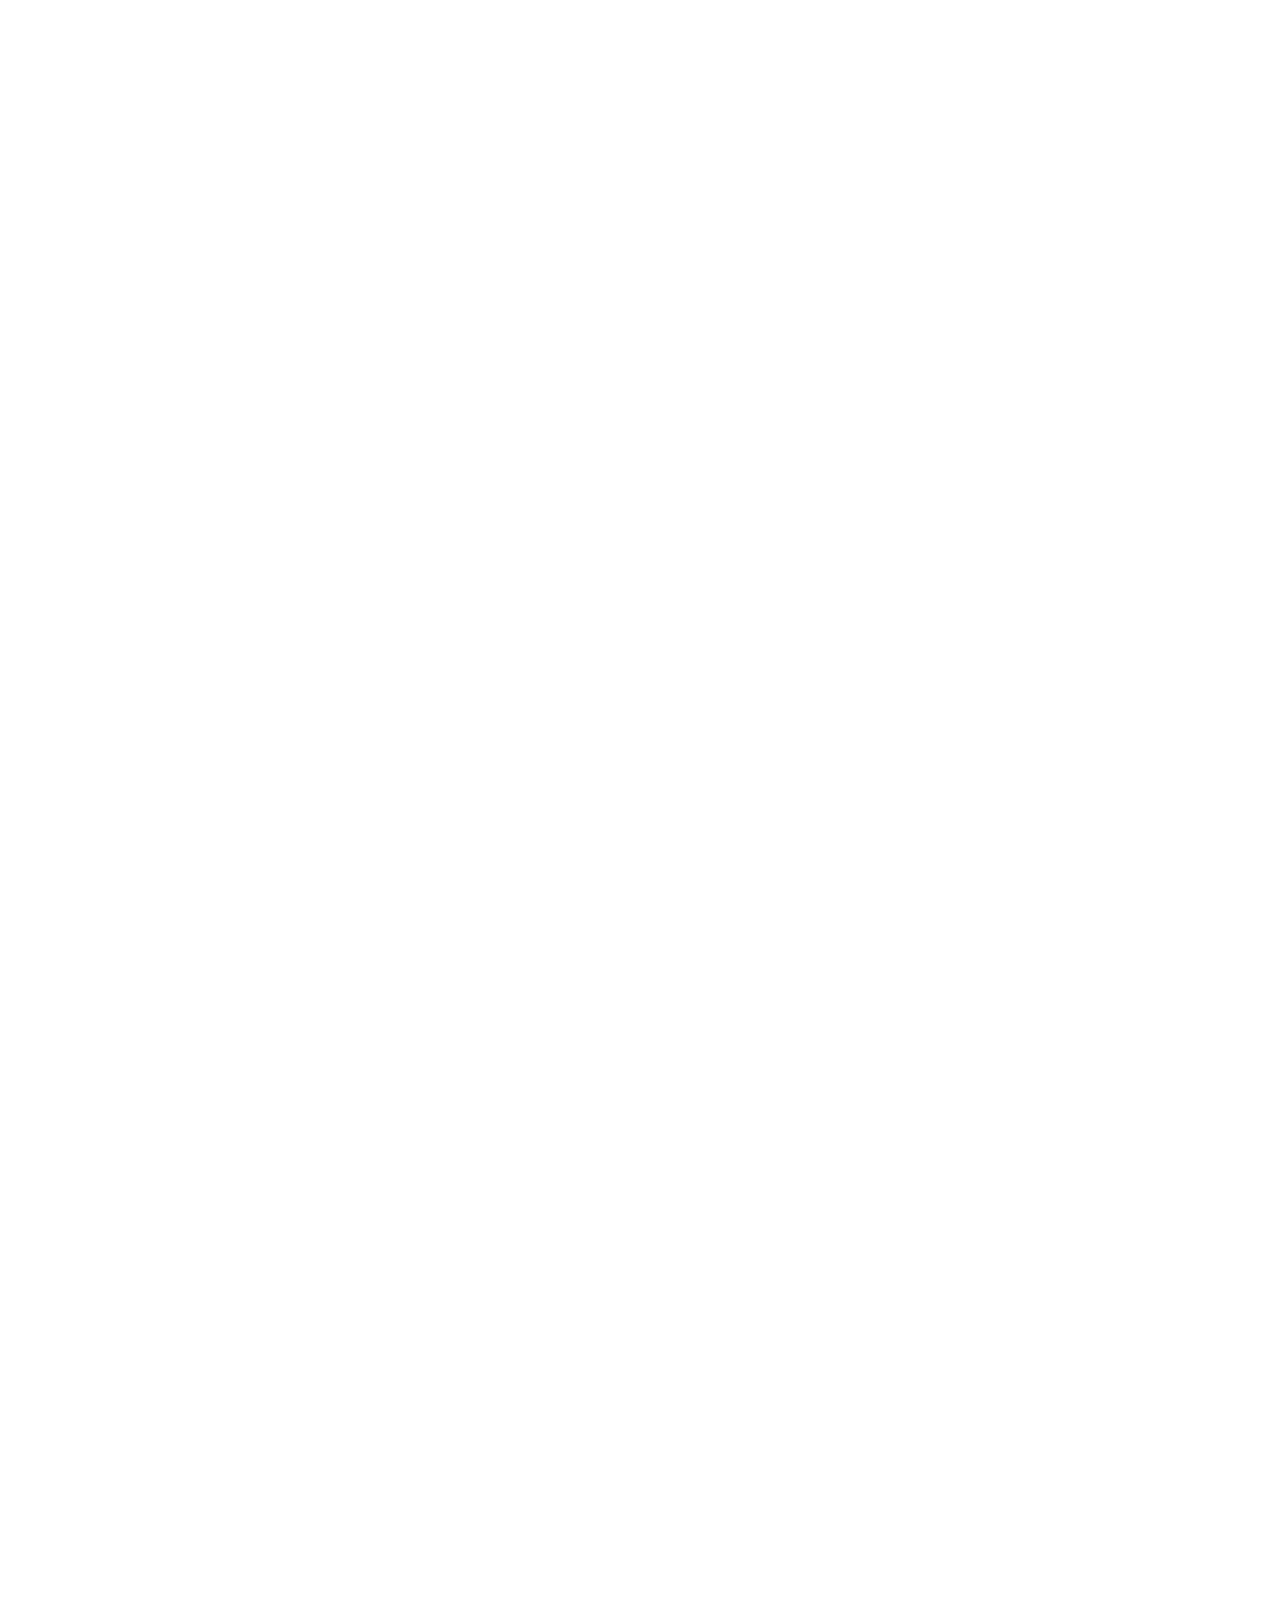
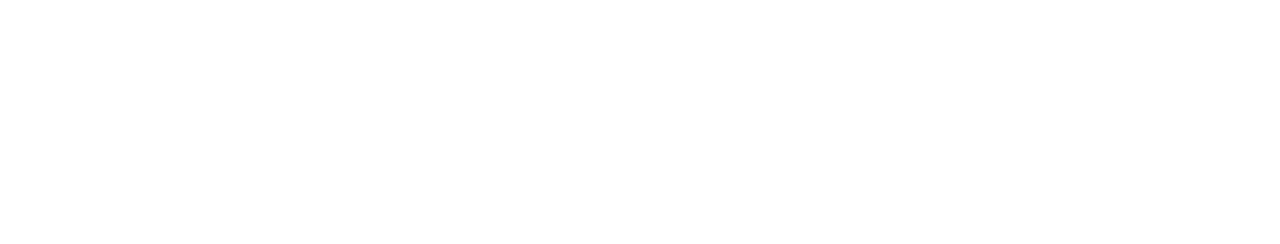
==== commit 905f1fdc: "Restore old code" ====
--- a/index.html
+++ b/index.html
@@ -34,6 +34,22 @@
                 </div>
         </main>
 
+        <section>
+
+                <div class="prompt-container" class="prompt-container" data-aos="fade" data-aos-duration="1100" data-aos-delay="200" data-aos-easing="ease-in" >
+                        <div class="query">
+                                <div class="u">U</div>
+                                <p class="txt-type txt-gradient" data-wait="1555500" data-words='["Please write me a summary of all emails with the keyword hackathon"]'></p>
+                        </div>
+
+                        <div class="response">
+                                <img src="./assets/img/iconlogo.png" alt="">
+                                <p class="txt-type txt-white" data-wait="1555500" data-words='["Here is a summary of all emails with the keyword hackathon. \n\nSubject: Amazing Hackathon: On 12 Nov\n\nSummary: The email highlights an upcoming hackathon scheduled for November 12th. It promises an exciting opportunity to showcase skills, collaborate, and solve real-world problems. The event emphasizes networking, prizes, and recognition. Recipients are encouraged to register, prepare, form teams, and get ready for a day of innovation. The sender expresses enthusiasm about the recipients potential contribution.\n\nAction Items:\n\n- Save the date: November 12th.\n- Register for the hackathon.\n- Prepare ideas and skills.\n- Consider forming or joining a team.\n\n"]'></p>
+
+                        </div>
+                </div>
+
+        </section>
 
         <section>
                 <h1 class="txt-gradient-light txt-light" data-aos="fade-up" data-aos-duration="1000" data-aos-delay="0"> Check your emails directly from the workspace </h1>
@@ -128,6 +144,7 @@
             </section>
 
         <script src="./assets/js/scroll_min.js"></script>
+        <script src="./assets/js/type.js"></script>
         <script>
                 AOS.init();
         </script>
--- a/assets/css/style.css
+++ b/assets/css/style.css
@@ -1 +1,962 @@
-@import"https://fonts.googleapis.com/css?family=Poppins";*{margin:0;padding:0;box-sizing:border-box;font-family:"Poppins",system-ui,-apple-system,BlinkMacSystemFont,"Segoe UI",Roboto,Oxygen,Ubuntu,Cantarell,"Open Sans","Helvetica Neue",sans-serif;list-style-type:none;text-decoration:none;outline:none;resize:none;text-transform:capitalize}html{scroll-behavior:smooth}.grid-1{display:grid;grid-template-columns:repeat(1, 1fr);grid-gap:5px}.grid-2,body section .grid,body section .grid-container{display:grid;grid-template-columns:repeat(2, 1fr);grid-gap:5px}.grid-3{display:grid;grid-template-columns:repeat(3, 1fr);grid-gap:5px}.grid-4{display:grid;grid-template-columns:repeat(4, 1fr);grid-gap:5px}.grid-5{display:grid;grid-template-columns:repeat(5, 1fr);grid-gap:5px}.grid-6,body .partners .partners-container{display:grid;grid-template-columns:repeat(6, 1fr);grid-gap:5px}.grid-7{display:grid;grid-template-columns:repeat(7, 1fr);grid-gap:5px}.grid-8{display:grid;grid-template-columns:repeat(8, 1fr);grid-gap:5px}.grid-9{display:grid;grid-template-columns:repeat(9, 1fr);grid-gap:5px}.grid-10{display:grid;grid-template-columns:repeat(10, 1fr);grid-gap:5px}.grid-11{display:grid;grid-template-columns:repeat(11, 1fr);grid-gap:5px}.grid-12{display:grid;grid-template-columns:repeat(12, 1fr);grid-gap:5px}.flex-column,body section .auth-container,body section .grid-container .grid-item,body section .try,body section .container .prompt-quiz .user,body main .showcase a,body main .showcase,body main,.x-end,.x-start,.y-end,.y-start,body .partners,body section{display:flex;flex-direction:column;justify-content:center;align-items:center}.flex-row{display:inline-flex;justify-content:space-between}.y-start,body .partners,body section{justify-content:flex-start}.y-end{justify-content:flex-end}.x-start{align-items:flex-start}.x-end{align-items:flex-end}.no-shadow{box-shadow:none !important}::-webkit-scrollbar{width:5px;background:#000}::-webkit-scrollbar-thumb{background:linear-gradient(45deg, #1e2f36, #176c8e);border-radius:10px}.btn-primary{background-color:#03567d;color:rgba(255,255,255,.9333333333);border:none;padding:10px 20px;border-radius:5px;cursor:pointer;font-size:small}.btn-primary i{margin-right:5px;margin-left:5px}.btn-primary:hover{transition:all .3s ease-in-out;background-color:#034564}.btn-secondary{background-color:#18b1f8;border:2px solid #02344b;color:#111;border:none;padding:10px 20px;border-radius:5px;cursor:pointer;font-size:small}.btn-secondary i{margin-right:5px;margin-left:5px}.btn-secondary:hover{transition:all .3s ease-in-out;background-color:#0795d7}.btn-rounded{border-radius:15px}.btn-flat{border-radius:0}.btn-red{background-color:#da4040;color:rgba(255,255,255,.9333333333);border:none;padding:10px 20px;border-radius:5px;cursor:pointer;transition:all .3s ease-in-out}.btn-red i{margin-right:5px;margin-left:5px}.btn-red:hover{background-color:#c22525}.btn-green{background-color:#05c26a;color:rgba(255,255,255,.9333333333);border:none;padding:10px 20px;border-radius:5px;cursor:pointer;transition:all .3s ease-in-out}.btn-green i{margin-right:5px;margin-left:5px}.btn-green:hover{background-color:#04904f}.btn-white{background-color:rgba(255,255,255,.9333333333);color:#111;border:none;padding:10px 20px;border-radius:5px;cursor:pointer;transition:all .3s ease-in-out}.btn-white i{margin-right:5px;margin-left:5px}.btn-white:hover{background-color:rgba(230,230,230,.9333333333)}.shadowed,.google-btn{box-shadow:inset 1px 1px rgba(255,255,255,.478),inset -1px -1px rgba(255,255,255,.132),1px 3px 24px -1px rgba(0,0,0,.27)}.btn-round{border-radius:50%}.btn-round *{margin:0;padding:0}.btn-transparent-primary{background-color:rgba(0,0,0,0);color:#02344b;border:2px solid #02344b;padding:10px 20px;border-radius:5px;cursor:pointer;transition:all .3s ease-in-out}.btn-transparent-primary i{margin-right:5px;margin-left:5px}.btn-transparent-primary:hover{background-color:#02344b;color:rgba(255,255,255,.9333333333)}.btn-transparent-secondary{background-color:rgba(0,0,0,0);color:#18b1f8;border:2px solid #18b1f8;padding:10px 20px;border-radius:5px;cursor:pointer;transition:all .3s ease-in-out}.btn-transparent-secondary i{margin-right:5px;margin-left:5px}.btn-transparent-secondary:hover{background-color:#18b1f8;color:rgba(255,255,255,.9333333333)}.btn-gradient-blue,body section .container .prompt-quiz .user{background:linear-gradient(-45deg, #021d2a, #5690ab);color:#fff;letter-spacing:1px;border:none;padding:10px 20px;border-radius:50px;font-size:15px;cursor:pointer;transition:all 1s ease-in}.btn-gradient-blue i,body section .container .prompt-quiz .user i{margin-right:5px;margin-left:5px}.btn-gradient-blue:hover,body section .container .prompt-quiz .user:hover{background:linear-gradient(-45deg, #5690ab, #021d2a)}.btn-gradient{background:linear-gradient(60deg, #1099d9, #d40256);color:#fff;letter-spacing:1px;border:none;padding:10px 20px;border-radius:5px;cursor:pointer;transition:all 1s ease-in}.btn-gradient i{margin-right:5px;margin-left:5px}.btn-gradient:hover{background:linear-gradient(-45deg, #0d6790, #d40256)}.btn-transparent-white{background-color:rgba(0,0,0,0);color:rgba(255,255,255,.9333333333);border:2px solid rgba(255,255,255,.9333333333);padding:10px 20px;border-radius:5px;cursor:pointer;transition:all .3s ease-in-out}.btn-transparent-white i{margin-right:5px;margin-left:5px}.btn-transparent-white:hover{background-color:rgba(255,255,255,.9333333333);color:#111}.google-btn{margin:25px;width:max-content;min-width:184px;height:42px;border-radius:2px;cursor:pointer;cursor:hand;align-self:center;user-select:none;transition:all 400ms ease 0s;display:flex;border-radius:1px;padding:0 10px;padding-bottom:10px}.google-btn .google-icon-wrapper{position:absolute;margin-top:1px;margin-left:1px;width:40px;height:40px;border-radius:2px;user-select:none}.google-btn .google-icon-svg{position:absolute;margin-top:11px;margin-left:11px;width:18px;height:18px;user-select:none}.google-btn .btn-text{float:right;margin:11px 14px 40px 40px;color:#757575;font-size:14px;letter-spacing:.2px;font-family:Roboto;user-select:none}.google-btn:hover{box-shadow:0 3px 8px rgba(117,117,117,.5);user-select:none}.google-btn:active{box-shadow:0 1px 1px #757575;background:#f8f8f8;color:#fff;user-select:none}.normal-btn{margin:25px;width:auto;display:inline-block;min-width:auto;max-width:184px;height:42px;background-color:#fcfcfc;border-radius:2px;box-shadow:0 3px 4px 0 rgba(0,0,0,.2);cursor:pointer;cursor:hand;align-self:center;-webkit-touch-callout:none;-webkit-user-select:none;-khtml-user-select:none;-moz-user-select:none;-ms-user-select:none;user-select:none;transition:all 400ms ease 0s}.normal-btn .btn-text{float:left;margin:11px 14px 11px 14px;color:#757575;font-size:14px;letter-spacing:.2px;font-family:Roboto;user-select:none}.normal-btn:hover{box-shadow:0 3px 8px rgba(117,117,117,.5);user-select:none}.normal-btn:active{box-shadow:0 1px 1px #757575;background:#f8f8f8;color:#fff;user-select:none}.dot-primary{height:30px;width:50px;background-color:#02344b;border-radius:50%}.border-primary{height:1px;width:100px;background-color:#117dc5;padding:0;border-radius:50px}.border-secondary{height:1px;width:100px;background-color:#cfe5fe}.border-white{height:1px;width:100px;background-color:#fff}.border-black{height:1px;width:100px;background-color:#111}.txt-caps{text-transform:uppercase}.txt-lower{text-transform:lowercase}.txt-light{font-weight:300}.txt-primary{color:#03567d}.txt-secondary{color:#0795d7}.txt-white,body header ul li a{color:rgba(255,255,255,.9333333333)}.txt-black{color:#111}.txt-red{color:#da4040}.txt-green{color:#05c26a}.txt-center{text-align:center}.txt-grey{color:#777}.txt-gradient{background:linear-gradient(60deg, #18b1f8, #e94383);-webkit-background-clip:text;color:rgba(0,0,0,0);letter-spacing:1px}.txt-gradient-light{background:linear-gradient(60deg, #ffffff, #107aab);-webkit-background-clip:text;color:rgba(0,0,0,0);letter-spacing:1px}@keyframes changebg{0%{background:#30001f;background:radial-gradient(circle, rgb(48, 0, 31) 5%, rgb(0, 0, 0) 45%)}25%{background:#30001f;background:radial-gradient(circle, rgb(9, 25, 23) 5%, rgb(0, 0, 0) 45%)}50%{background:#30001f;background:radial-gradient(circle, rgb(37, 15, 32) 5%, rgb(0, 0, 0) 45%)}75%{background:#30001f;background:radial-gradient(circle, rgb(0, 11, 41) 5%, rgb(0, 0, 0) 45%)}100%{background:#30001f;background:radial-gradient(circle, rgb(0, 11, 41) 5%, rgb(0, 0, 0) 45%)}}@keyframes rotate{100%{opacity:1;transform:rotate(3600deg)}}@keyframes fadeIn{from{opacity:0}to{opacity:1}}@keyframes fadeOut{from{opacity:1}to{opacity:0}}@keyframes slideIn{0%{position:relative;left:-100px;opacity:0}50%{position:relative;left:10px;opacity:.5}100%{position:relative;left:0px;opacity:1}}@keyframes fadeUp{0%{opacity:0;transform:translateY(20px)}50%{opacity:.5;transform:translateY(10px)}100%{opacity:1;transform:translateY(0px)}}@keyframes wobble{0%{transform:scale(0.2)}25%{transform:scale(1.2)}50%{transform:scale(0.8)}75%{transform:scale(1.1)}100%{transform:scale(1)}}body{background:#060215;background:radial-gradient(circle, rgb(0, 10, 28) 10%, rgb(0, 0, 11) 56%);margin:0;padding:0;box-sizing:border-box;background-repeat:no-repeat;background-size:cover;background-attachment:fixed;overflow-x:hidden}body header{height:50px;width:100%;box-sizing:border-box;padding:.2% 1%;display:inline-flex;position:sticky;top:0;z-index:999;background:linear-gradient(120deg, rgba(0, 12, 35, 0.601) 10%, rgba(0, 0, 11, 0.755) 56%);backdrop-filter:blur(10px)}body header .logo{height:90%}body header .logo img{height:90%}body header ul{display:inline-flex;position:relative;left:60%;margin-top:1%}body header ul li{list-style-type:none;margin-left:30px}body header ul li a{font-weight:100;font-size:12px}body main{height:95vh;width:100%}body main .showcase{width:80%;height:90%}body main .showcase p{width:80%;font-size:4vw;text-align:center}body main .showcase small{text-align:center;margin-top:3%;font-size:16px;width:40%}body main .showcase a{margin-top:3%;width:20%;text-align:center;height:60px;border-radius:50px}body section{width:100%;height:110vh;max-height:max-content;margin-bottom:5%;box-sizing:border-box;padding:2% 0}body section h1,body section span{text-transform:none;margin-bottom:1%}body section video{margin-top:5%;border-radius:10px;filter:opacity(0.6)}body section .container{border-radius:11px;margin-top:2%;width:80%;height:80%;border:1px solid rgba(0,4,14,.5);backdrop-filter:blur(10px);box-sizing:border-box;padding:10px}body section .container .prompt-quiz{width:100%;height:10%;background-color:#000818;border-radius:inherit;display:inline-flex;box-sizing:border-box;padding:10px}body section .container .prompt-quiz .user{width:30px;height:30px;padding:10px !important;margin-right:1%;font-size:15px}body section .container .prompt-quiz .quiz{font-size:12px;margin-top:.5%;text-transform:none}body section .container .response{margin-top:1%;height:86%;width:100%;background-color:#000818;border-radius:inherit;display:inline-flex;box-sizing:border-box;padding:10px}body section .container .response .gpt img{position:relative;height:8%;animation:rotate 50s ease-in infinite}body section .container .response p{font-size:12px;margin:0 8px;text-transform:none;letter-spacing:2px;line-height:1.6rem}body section .try{border-radius:50px;margin-top:1%;width:15%;height:60px;text-align:center}body section .grid-container{width:80%;height:80%;border:1px solid rgba(1,16,47,.8);border-radius:20px;margin-top:2%;backdrop-filter:blur(20px);background:linear-gradient(45deg, rgba(3, 21, 61, 0.2), rgba(0, 3, 9, 0.8));box-sizing:border-box;padding:2%;margin-bottom:2%}body section .grid-container .grid-item{border:1px solid rgba(6,23,58,.8);border-radius:inherit;height:80%;width:95%;backdrop-filter:blur(10px);box-sizing:border-box;padding:10px}body section .grid-container .grid-item img{height:30%}body section .grid-container .grid-item p{margin-left:1%;font-size:1.5rem;width:80%;text-align:center}body section .grid{width:80%;height:80%;box-sizing:border-box;padding:1% 3%;border:1px solid rgba(1,16,47,.8);border-radius:20px;margin-top:2%;backdrop-filter:blur(20px);background-color:91c;background:linear-gradient(160deg, rgba(2, 6, 21, 0.9), rgba(18, 30, 35, 0.4))}body section .grid img{margin-top:10%;border-radius:10px;width:90%}body section .grid .text{box-sizing:border-box;padding-top:22%}body section .grid .text h1{font-size:3vw;width:80%;font-weight:100;margin-bottom:5%}body section .grid .text small{width:80%;margin-bottom:5%}body section .auth-container{width:80%;height:80%;box-sizing:border-box;padding:1% 3%;border:1px solid rgba(1,16,47,.8);border-radius:20px;margin-top:2%;backdrop-filter:blur(20px);background-color:91c;background:linear-gradient(160deg, rgba(2, 6, 21, 0.9), rgba(18, 30, 35, 0.4))}body section .auth-container h1{font-size:3rem;width:60%;text-align:center}body section .auth-container *{margin-bottom:2%}body section .auth-container a{width:40%;height:60px}body .partners{height:55vh;width:100%}body .partners h1{font-size:3em;font-weight:500;margin-top:1%;margin-left:1%;margin-bottom:2%}body .partners .partners-container{width:40%;height:20%;box-sizing:border-box;padding:1%;grid-gap:20px}body .partners .partners-container img{height:3%;margin-left:1%;margin-top:1%;border-radius:5px}+@import url("https://fonts.googleapis.com/css?family=Poppins");
+* {
+  margin: 0;
+  padding: 0;
+  box-sizing: border-box;
+  font-family: "Poppins", system-ui, -apple-system, BlinkMacSystemFont, "Segoe UI", Roboto, Oxygen, Ubuntu, Cantarell, "Open Sans", "Helvetica Neue", sans-serif;
+  list-style-type: none;
+  text-decoration: none;
+  outline: none;
+  resize: none;
+  text-transform: capitalize;
+}
+
+html {
+  scroll-behavior: smooth;
+}
+
+.grid-1 {
+  display: grid;
+  grid-template-columns: repeat(1, 1fr);
+  grid-gap: 5px;
+}
+
+.grid-2, body section .grid, body section .grid-container {
+  display: grid;
+  grid-template-columns: repeat(2, 1fr);
+  grid-gap: 5px;
+}
+
+.grid-3 {
+  display: grid;
+  grid-template-columns: repeat(3, 1fr);
+  grid-gap: 5px;
+}
+
+.grid-4 {
+  display: grid;
+  grid-template-columns: repeat(4, 1fr);
+  grid-gap: 5px;
+}
+
+.grid-5 {
+  display: grid;
+  grid-template-columns: repeat(5, 1fr);
+  grid-gap: 5px;
+}
+
+.grid-6, body .partners .partners-container {
+  display: grid;
+  grid-template-columns: repeat(6, 1fr);
+  grid-gap: 5px;
+}
+
+.grid-7 {
+  display: grid;
+  grid-template-columns: repeat(7, 1fr);
+  grid-gap: 5px;
+}
+
+.grid-8 {
+  display: grid;
+  grid-template-columns: repeat(8, 1fr);
+  grid-gap: 5px;
+}
+
+.grid-9 {
+  display: grid;
+  grid-template-columns: repeat(9, 1fr);
+  grid-gap: 5px;
+}
+
+.grid-10 {
+  display: grid;
+  grid-template-columns: repeat(10, 1fr);
+  grid-gap: 5px;
+}
+
+.grid-11 {
+  display: grid;
+  grid-template-columns: repeat(11, 1fr);
+  grid-gap: 5px;
+}
+
+.grid-12 {
+  display: grid;
+  grid-template-columns: repeat(12, 1fr);
+  grid-gap: 5px;
+}
+
+.flex-column, body section .auth-container, body section .grid-container .grid-item, body section .try, body section .container .prompt-quiz .user, body section .prompt-container .response .u, body section .prompt-container .query .u, body main .showcase a, body main .showcase, body main, .x-end, .x-start, .y-end, .y-start, body .partners, body section {
+  display: flex;
+  flex-direction: column;
+  justify-content: center;
+  align-items: center;
+}
+
+.flex-row {
+  display: inline-flex;
+  justify-content: space-between;
+}
+
+.y-start, body .partners, body section {
+  justify-content: flex-start;
+}
+
+.y-end {
+  justify-content: flex-end;
+}
+
+.x-start {
+  align-items: flex-start;
+}
+
+.x-end {
+  align-items: flex-end;
+}
+
+.no-shadow {
+  box-shadow: none !important;
+}
+
+::-webkit-scrollbar {
+  width: 5px;
+  background: #000;
+}
+
+::-webkit-scrollbar-thumb {
+  background: linear-gradient(45deg, #1e2f36, #176c8e);
+  border-radius: 10px;
+}
+
+.btn-primary {
+  background-color: #03567d;
+  color: rgba(255, 255, 255, 0.9333333333);
+  border: none;
+  padding: 10px 20px;
+  border-radius: 5px;
+  cursor: pointer;
+  font-size: small;
+}
+.btn-primary i {
+  margin-right: 5px;
+  margin-left: 5px;
+}
+.btn-primary:hover {
+  transition: all 0.3s ease-in-out;
+  background-color: #034564;
+}
+
+.btn-secondary {
+  background-color: #18b1f8;
+  border: 2px solid #02344b;
+  color: #111111;
+  border: none;
+  padding: 10px 20px;
+  border-radius: 5px;
+  cursor: pointer;
+  font-size: small;
+}
+.btn-secondary i {
+  margin-right: 5px;
+  margin-left: 5px;
+}
+.btn-secondary:hover {
+  transition: all 0.3s ease-in-out;
+  background-color: #0795d7;
+}
+
+.btn-rounded {
+  border-radius: 15px;
+}
+
+.btn-flat {
+  border-radius: 0;
+}
+
+.btn-red {
+  background-color: rgb(218, 64, 64);
+  color: rgba(255, 255, 255, 0.9333333333);
+  border: none;
+  padding: 10px 20px;
+  border-radius: 5px;
+  cursor: pointer;
+  transition: all 0.3s ease-in-out;
+}
+.btn-red i {
+  margin-right: 5px;
+  margin-left: 5px;
+}
+.btn-red:hover {
+  background-color: #c22525;
+}
+
+.btn-green {
+  background-color: rgb(5, 194, 106);
+  color: rgba(255, 255, 255, 0.9333333333);
+  border: none;
+  padding: 10px 20px;
+  border-radius: 5px;
+  cursor: pointer;
+  transition: all 0.3s ease-in-out;
+}
+.btn-green i {
+  margin-right: 5px;
+  margin-left: 5px;
+}
+.btn-green:hover {
+  background-color: #04904f;
+}
+
+.btn-white {
+  background-color: rgba(255, 255, 255, 0.9333333333);
+  color: #111111;
+  border: none;
+  padding: 10px 20px;
+  border-radius: 5px;
+  cursor: pointer;
+  transition: all 0.3s ease-in-out;
+}
+.btn-white i {
+  margin-right: 5px;
+  margin-left: 5px;
+}
+.btn-white:hover {
+  background-color: rgba(230, 230, 230, 0.9333333333);
+}
+
+.shadowed, .google-btn {
+  box-shadow: inset 1px 1px rgba(255, 255, 255, 0.478), inset -1px -1px rgba(255, 255, 255, 0.132), 1px 3px 24px -1px rgba(0, 0, 0, 0.27);
+}
+
+.btn-round {
+  border-radius: 50%;
+}
+.btn-round * {
+  margin: 0;
+  padding: 0;
+}
+
+.btn-transparent-primary {
+  background-color: transparent;
+  color: #02344b;
+  border: 2px solid #02344b;
+  padding: 10px 20px;
+  border-radius: 5px;
+  cursor: pointer;
+  transition: all 0.3s ease-in-out;
+}
+.btn-transparent-primary i {
+  margin-right: 5px;
+  margin-left: 5px;
+}
+.btn-transparent-primary:hover {
+  background-color: #02344b;
+  color: rgba(255, 255, 255, 0.9333333333);
+}
+
+.btn-transparent-secondary {
+  background-color: transparent;
+  color: #18b1f8;
+  border: 2px solid #18b1f8;
+  padding: 10px 20px;
+  border-radius: 5px;
+  cursor: pointer;
+  transition: all 0.3s ease-in-out;
+}
+.btn-transparent-secondary i {
+  margin-right: 5px;
+  margin-left: 5px;
+}
+.btn-transparent-secondary:hover {
+  background-color: #18b1f8;
+  color: rgba(255, 255, 255, 0.9333333333);
+}
+
+.btn-gradient-blue, body section .container .prompt-quiz .user {
+  background: linear-gradient(-45deg, #021d2a, #5690ab);
+  color: white;
+  letter-spacing: 1px;
+  border: none;
+  padding: 10px 20px;
+  border-radius: 50px;
+  font-size: 15px;
+  cursor: pointer;
+  transition: all 1s ease-in;
+}
+.btn-gradient-blue i, body section .container .prompt-quiz .user i {
+  margin-right: 5px;
+  margin-left: 5px;
+}
+.btn-gradient-blue:hover, body section .container .prompt-quiz .user:hover {
+  background: linear-gradient(-45deg, #5690ab, #021d2a);
+}
+
+.btn-gradient {
+  background: linear-gradient(60deg, #1099d9, #d40256);
+  color: white;
+  letter-spacing: 1px;
+  border: none;
+  padding: 10px 20px;
+  border-radius: 5px;
+  cursor: pointer;
+  transition: all 1s ease-in;
+}
+.btn-gradient i {
+  margin-right: 5px;
+  margin-left: 5px;
+}
+.btn-gradient:hover {
+  background: linear-gradient(-45deg, #0d6790, #d40256);
+}
+
+.btn-transparent-white {
+  background-color: transparent;
+  color: rgba(255, 255, 255, 0.9333333333);
+  border: 2px solid rgba(255, 255, 255, 0.9333333333);
+  padding: 10px 20px;
+  border-radius: 5px;
+  cursor: pointer;
+  transition: all 0.3s ease-in-out;
+}
+.btn-transparent-white i {
+  margin-right: 5px;
+  margin-left: 5px;
+}
+.btn-transparent-white:hover {
+  background-color: rgba(255, 255, 255, 0.9333333333);
+  color: #111111;
+}
+
+.google-btn {
+  margin: 25px;
+  width: -moz-max-content;
+  width: max-content;
+  min-width: 184px;
+  height: 42px;
+  border-radius: 2px;
+  cursor: pointer;
+  cursor: hand;
+  align-self: center;
+  -webkit-user-select: none;
+     -moz-user-select: none;
+          user-select: none;
+  transition: all 400ms ease 0s;
+  display: flex;
+  border-radius: 1px;
+  padding: 0 10px;
+  padding-bottom: 10px;
+}
+
+.google-btn .google-icon-wrapper {
+  position: absolute;
+  margin-top: 1px;
+  margin-left: 1px;
+  width: 40px;
+  height: 40px;
+  border-radius: 2px;
+  -webkit-user-select: none;
+     -moz-user-select: none;
+          user-select: none;
+}
+
+.google-btn .google-icon-svg {
+  position: absolute;
+  margin-top: 11px;
+  margin-left: 11px;
+  width: 18px;
+  height: 18px;
+  -webkit-user-select: none;
+     -moz-user-select: none;
+          user-select: none;
+}
+
+.google-btn .btn-text {
+  float: right;
+  margin: 11px 14px 40px 40px;
+  color: #757575;
+  font-size: 14px;
+  letter-spacing: 0.2px;
+  font-family: Roboto;
+  -webkit-user-select: none;
+     -moz-user-select: none;
+          user-select: none;
+}
+
+.google-btn:hover {
+  box-shadow: 0 3px 8px rgba(117, 117, 117, 0.5);
+  -webkit-user-select: none;
+     -moz-user-select: none;
+          user-select: none;
+}
+
+.google-btn:active {
+  box-shadow: 0 1px 1px #757575;
+  background: #F8F8F8;
+  color: #fff;
+  -webkit-user-select: none;
+     -moz-user-select: none;
+          user-select: none;
+}
+
+.normal-btn {
+  margin: 25px;
+  width: auto;
+  display: inline-block;
+  min-width: auto;
+  max-width: 184px;
+  height: 42px;
+  background-color: #fcfcfc;
+  border-radius: 2px;
+  box-shadow: 0 3px 4px 0 rgba(0, 0, 0, 0.2);
+  cursor: pointer;
+  cursor: hand;
+  align-self: center;
+  -webkit-touch-callout: none;
+  -webkit-user-select: none;
+  -moz-user-select: none;
+  user-select: none;
+  transition: all 400ms ease 0s;
+}
+
+.normal-btn .btn-text {
+  float: left;
+  margin: 11px 14px 11px 14px;
+  color: #757575;
+  font-size: 14px;
+  letter-spacing: 0.2px;
+  font-family: Roboto;
+  -webkit-user-select: none;
+     -moz-user-select: none;
+          user-select: none;
+}
+
+.normal-btn:hover {
+  box-shadow: 0 3px 8px rgba(117, 117, 117, 0.5);
+  -webkit-user-select: none;
+     -moz-user-select: none;
+          user-select: none;
+}
+
+.normal-btn:active {
+  box-shadow: 0 1px 1px #757575;
+  background: #F8F8F8;
+  color: #fff;
+  -webkit-user-select: none;
+     -moz-user-select: none;
+          user-select: none;
+}
+
+.dot-primary {
+  height: 30px;
+  width: 50px;
+  background-color: #02344b;
+  border-radius: 50%;
+}
+
+.border-primary {
+  height: 1px;
+  width: 100px;
+  background-color: #117dc5;
+  padding: 0;
+  border-radius: 50px;
+}
+
+.border-secondary {
+  height: 1px;
+  width: 100px;
+  background-color: #cfe5fe;
+}
+
+.border-white {
+  height: 1px;
+  width: 100px;
+  background-color: #fff;
+}
+
+.border-black {
+  height: 1px;
+  width: 100px;
+  background-color: #111111;
+}
+
+.txt-caps {
+  text-transform: uppercase;
+}
+
+.txt-lower {
+  text-transform: lowercase;
+}
+
+.txt-light {
+  font-weight: 300;
+}
+
+.txt-primary {
+  color: #03567d;
+}
+
+.txt-secondary {
+  color: #0795d7;
+}
+
+.txt-white, body header ul li a {
+  color: rgba(255, 255, 255, 0.9333333333);
+}
+
+.txt-black {
+  color: #111111;
+}
+
+.txt-red {
+  color: rgb(218, 64, 64);
+}
+
+.txt-green {
+  color: rgb(5, 194, 106);
+}
+
+.txt-center {
+  text-align: center;
+}
+
+.txt-grey {
+  color: #777777;
+}
+
+.txt-gradient {
+  background: linear-gradient(60deg, #18b1f8, #e94383);
+  -webkit-background-clip: text;
+  color: transparent;
+  letter-spacing: 1px;
+}
+
+.txt-gradient-light {
+  background: linear-gradient(60deg, #ffffff, #107aab);
+  -webkit-background-clip: text;
+  color: transparent;
+  letter-spacing: 1px;
+}
+
+/* Animations */
+@keyframes changebg {
+  0% {
+    background: rgb(48, 0, 31);
+    background: radial-gradient(circle, rgb(48, 0, 31) 5%, rgb(0, 0, 0) 45%);
+  }
+  25% {
+    background: rgb(48, 0, 31);
+    background: radial-gradient(circle, rgb(9, 25, 23) 5%, rgb(0, 0, 0) 45%);
+  }
+  50% {
+    background: rgb(48, 0, 31);
+    background: radial-gradient(circle, rgb(37, 15, 32) 5%, rgb(0, 0, 0) 45%);
+  }
+  75% {
+    background: rgb(48, 0, 31);
+    background: radial-gradient(circle, rgb(0, 11, 41) 5%, rgb(0, 0, 0) 45%);
+  }
+  100% {
+    background: rgb(48, 0, 31);
+    background: radial-gradient(circle, rgb(0, 11, 41) 5%, rgb(0, 0, 0) 45%);
+  }
+}
+@keyframes rotate {
+  100% {
+    opacity: 1;
+    transform: rotate(3600deg);
+  }
+}
+@keyframes fadeIn {
+  from {
+    opacity: 0;
+  }
+  to {
+    opacity: 1;
+  }
+}
+@keyframes fadeOut {
+  from {
+    opacity: 1;
+  }
+  to {
+    opacity: 0;
+  }
+}
+@keyframes slideIn {
+  0% {
+    position: relative;
+    left: -100px;
+    opacity: 0;
+  }
+  50% {
+    position: relative;
+    left: 10px;
+    opacity: 0.5;
+  }
+  100% {
+    position: relative;
+    left: 0px;
+    opacity: 1;
+  }
+}
+@keyframes fadeUp {
+  0% {
+    opacity: 0;
+    transform: translateY(20px);
+  }
+  50% {
+    opacity: 0.5;
+    transform: translateY(10px);
+  }
+  100% {
+    opacity: 1;
+    transform: translateY(0px);
+  }
+}
+@keyframes wobble {
+  0% {
+    transform: scale(0.2);
+  }
+  25% {
+    transform: scale(1.2);
+  }
+  50% {
+    transform: scale(0.8);
+  }
+  75% {
+    transform: scale(1.1);
+  }
+  100% {
+    transform: scale(1);
+  }
+}
+/* End of animations */
+body {
+  background: rgb(6, 2, 21);
+  background: radial-gradient(circle, rgb(0, 10, 28) 10%, rgb(0, 0, 11) 56%);
+  margin: 0;
+  padding: 0;
+  box-sizing: border-box;
+  background-repeat: no-repeat;
+  background-size: cover;
+  background-attachment: fixed;
+  overflow-x: hidden;
+}
+body header {
+  height: 50px;
+  width: 100%;
+  box-sizing: border-box;
+  padding: 0.2% 1%;
+  display: inline-flex;
+  position: sticky;
+  top: 0;
+  z-index: 999;
+  background: linear-gradient(120deg, rgba(0, 12, 35, 0.601) 10%, rgba(0, 0, 11, 0.755) 56%);
+  -webkit-backdrop-filter: blur(10px);
+          backdrop-filter: blur(10px);
+}
+body header .logo {
+  height: 90%;
+}
+body header .logo img {
+  height: 90%;
+}
+body header ul {
+  display: inline-flex;
+  position: relative;
+  left: 60%;
+  margin-top: 1%;
+}
+body header ul li {
+  list-style-type: none;
+  margin-left: 30px;
+}
+body header ul li a {
+  font-weight: 100;
+  font-size: 12px;
+}
+body main {
+  height: 95vh;
+  width: 100%;
+}
+body main .showcase {
+  width: 80%;
+  height: 90%;
+}
+body main .showcase p {
+  width: 80%;
+  font-size: 4vw;
+  text-align: center;
+}
+body main .showcase small {
+  text-align: center;
+  margin-top: 3%;
+  font-size: 16px;
+  width: 40%;
+}
+body main .showcase a {
+  margin-top: 3%;
+  width: 20%;
+  text-align: center;
+  height: 60px;
+  border-radius: 50px;
+}
+body section {
+  width: 100%;
+  height: 110vh;
+  max-height: -moz-max-content;
+  max-height: max-content;
+  margin-bottom: 5%;
+  box-sizing: border-box;
+  padding: 2% 0;
+}
+body section .prompt-container {
+  width: 80%;
+  height: 80%;
+  background-color: transparent;
+  border-radius: 10px;
+  box-sizing: border-box;
+  padding: 1%;
+}
+body section .prompt-container .query {
+  background-color: #011219;
+  border-radius: inherit;
+  width: 100%;
+  height: 50px;
+  display: inline-flex;
+  padding-bottom: 1%;
+}
+body section .prompt-container .query img {
+  height: 70%;
+  margin-top: 0.7%;
+  margin-left: 1%;
+}
+body section .prompt-container .query .u {
+  background-color: #0579ae;
+  height: 90%;
+  width: 50px;
+  margin-top: 0.7%;
+  margin-left: 0.5%;
+  border-radius: inherit;
+}
+body section .prompt-container .query p {
+  margin-top: 0.9%;
+  margin-left: 2%;
+}
+body section .prompt-container .response {
+  background-color: #011219;
+  border-radius: inherit;
+  width: 100%;
+  min-height: 80%;
+  display: inline-flex;
+  margin-top: 1%;
+  overflow-y: auto;
+  padding: 1%;
+}
+body section .prompt-container .response img {
+  height: 40px;
+  margin-top: 0.7%;
+  margin-left: 1%;
+}
+body section .prompt-container .response .u {
+  background-color: #0579ae;
+  height: 70%;
+  width: 50px;
+  margin-top: 0.7%;
+  margin-left: 0.5%;
+  border-radius: inherit;
+}
+body section .prompt-container .response p {
+  margin-top: 0.9%;
+  margin-left: 2%;
+  opacity: 0;
+  animation: fadeIn 1s forwards ease-in;
+  animation-delay: 2.5s;
+  word-spacing: 4px;
+  line-height: 2rem;
+  font-size: 15px;
+}
+body section h1, body section span {
+  text-transform: none;
+  margin-bottom: 1%;
+}
+body section video {
+  margin-top: 5%;
+  border-radius: 10px;
+  filter: opacity(0.6);
+}
+body section .container {
+  border-radius: 11px;
+  margin-top: 2%;
+  width: 80%;
+  height: 80%;
+  border: 1px solid rgba(0, 4, 14, 0.5);
+  -webkit-backdrop-filter: blur(10px);
+          backdrop-filter: blur(10px);
+  box-sizing: border-box;
+  padding: 10px;
+}
+body section .container .prompt-quiz {
+  width: 100%;
+  height: 10%;
+  background-color: #000818;
+  border-radius: inherit;
+  display: inline-flex;
+  box-sizing: border-box;
+  padding: 10px;
+}
+body section .container .prompt-quiz .user {
+  width: 30px;
+  height: 30px;
+  padding: 10px !important;
+  margin-right: 1%;
+  font-size: 15px;
+}
+body section .container .prompt-quiz .quiz {
+  font-size: 12px;
+  margin-top: 0.5%;
+  text-transform: none;
+}
+body section .container .response {
+  margin-top: 1%;
+  height: 86%;
+  width: 100%;
+  background-color: #000818;
+  border-radius: inherit;
+  display: inline-flex;
+  box-sizing: border-box;
+  padding: 10px;
+}
+body section .container .response .gpt img {
+  position: relative;
+  height: 8%;
+  animation: rotate 50s ease-in infinite;
+}
+body section .container .response p {
+  font-size: 12px;
+  margin: 0 8px;
+  text-transform: none;
+  letter-spacing: 2px;
+  line-height: 1.6rem;
+}
+body section .try {
+  border-radius: 50px;
+  margin-top: 1%;
+  width: 15%;
+  height: 60px;
+  text-align: center;
+}
+body section .grid-container {
+  width: 80%;
+  height: 80%;
+  border: 1px solid rgba(1, 16, 47, 0.8);
+  border-radius: 20px;
+  margin-top: 2%;
+  -webkit-backdrop-filter: blur(20px);
+          backdrop-filter: blur(20px);
+  background: linear-gradient(45deg, rgba(3, 21, 61, 0.2), rgba(0, 3, 9, 0.8));
+  box-sizing: border-box;
+  padding: 2%;
+  margin-bottom: 2%;
+}
+body section .grid-container .grid-item {
+  border: 1px solid rgba(6, 23, 58, 0.8);
+  border-radius: inherit;
+  height: 80%;
+  width: 95%;
+  -webkit-backdrop-filter: blur(10px);
+          backdrop-filter: blur(10px);
+  box-sizing: border-box;
+  padding: 10px;
+}
+body section .grid-container .grid-item img {
+  height: 30%;
+}
+body section .grid-container .grid-item p {
+  margin-left: 1%;
+  font-size: 1.5rem;
+  width: 80%;
+  text-align: center;
+}
+body section .grid {
+  width: 80%;
+  height: 80%;
+  box-sizing: border-box;
+  padding: 1% 3%;
+  border: 1px solid rgba(1, 16, 47, 0.8);
+  border-radius: 20px;
+  margin-top: 2%;
+  -webkit-backdrop-filter: blur(20px);
+          backdrop-filter: blur(20px);
+  background-color: 91c;
+  background: linear-gradient(160deg, rgba(2, 6, 21, 0.9), rgba(18, 30, 35, 0.4));
+}
+body section .grid img {
+  margin-top: 10%;
+  border-radius: 10px;
+  width: 90%;
+}
+body section .grid .text {
+  box-sizing: border-box;
+  padding-top: 22%;
+}
+body section .grid .text h1 {
+  font-size: 3vw;
+  width: 80%;
+  font-weight: 100;
+  margin-bottom: 5%;
+}
+body section .grid .text small {
+  width: 80%;
+  margin-bottom: 5%;
+}
+body section .auth-container {
+  width: 80%;
+  height: 80%;
+  box-sizing: border-box;
+  padding: 1% 3%;
+  border: 1px solid rgba(1, 16, 47, 0.8);
+  border-radius: 20px;
+  margin-top: 2%;
+  -webkit-backdrop-filter: blur(20px);
+          backdrop-filter: blur(20px);
+  background-color: 91c;
+  background: linear-gradient(160deg, rgba(2, 6, 21, 0.9), rgba(18, 30, 35, 0.4));
+}
+body section .auth-container h1 {
+  font-size: 3rem;
+  width: 60%;
+  text-align: center;
+}
+body section .auth-container * {
+  margin-bottom: 2%;
+}
+body section .auth-container a {
+  width: 40%;
+  height: 60px;
+}
+body .partners {
+  height: 55vh;
+  width: 100%;
+}
+body .partners h1 {
+  font-size: 3em;
+  font-weight: 500;
+  margin-top: 1%;
+  margin-left: 1%;
+  margin-bottom: 2%;
+}
+body .partners .partners-container {
+  width: 40%;
+  height: 20%;
+  box-sizing: border-box;
+  padding: 1%;
+  grid-gap: 20px;
+}
+body .partners .partners-container img {
+  height: 3%;
+  margin-left: 1%;
+  margin-top: 1%;
+  border-radius: 5px;
+}/*# sourceMappingURL=style.css.map */